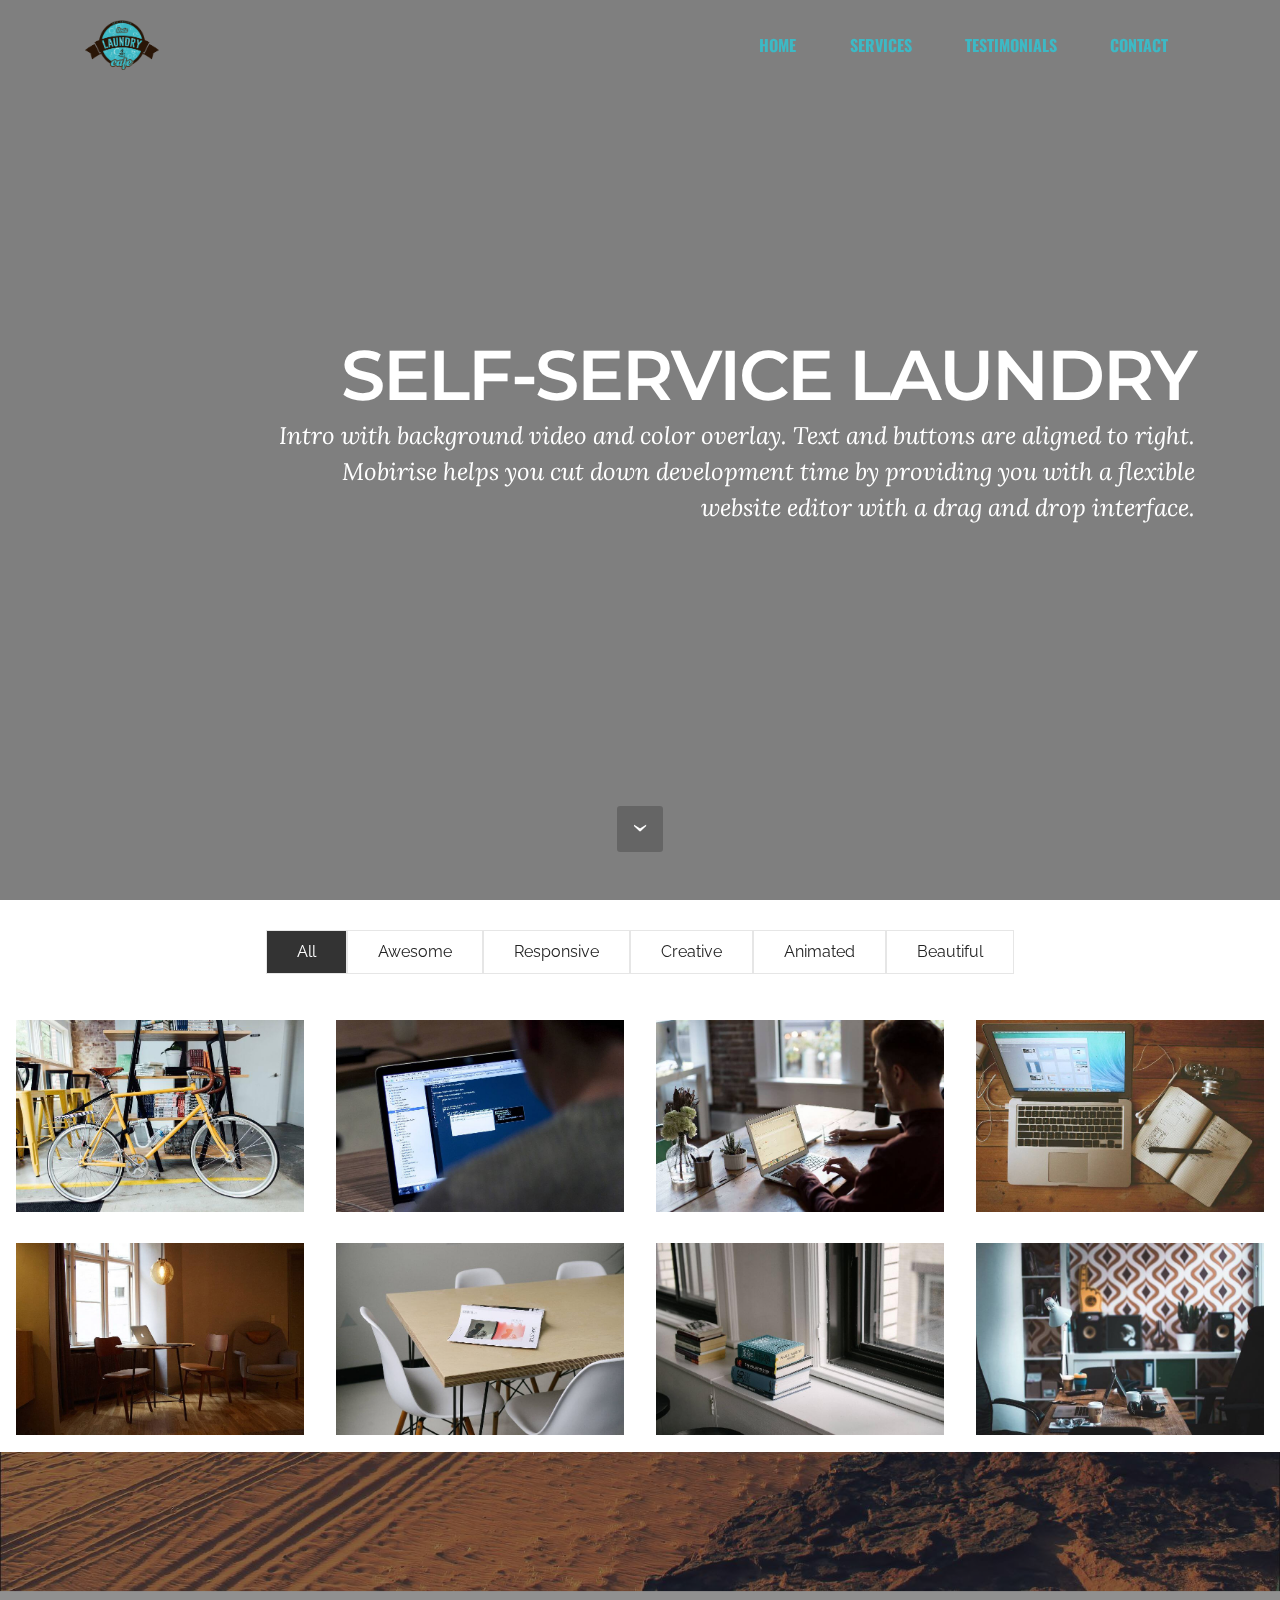
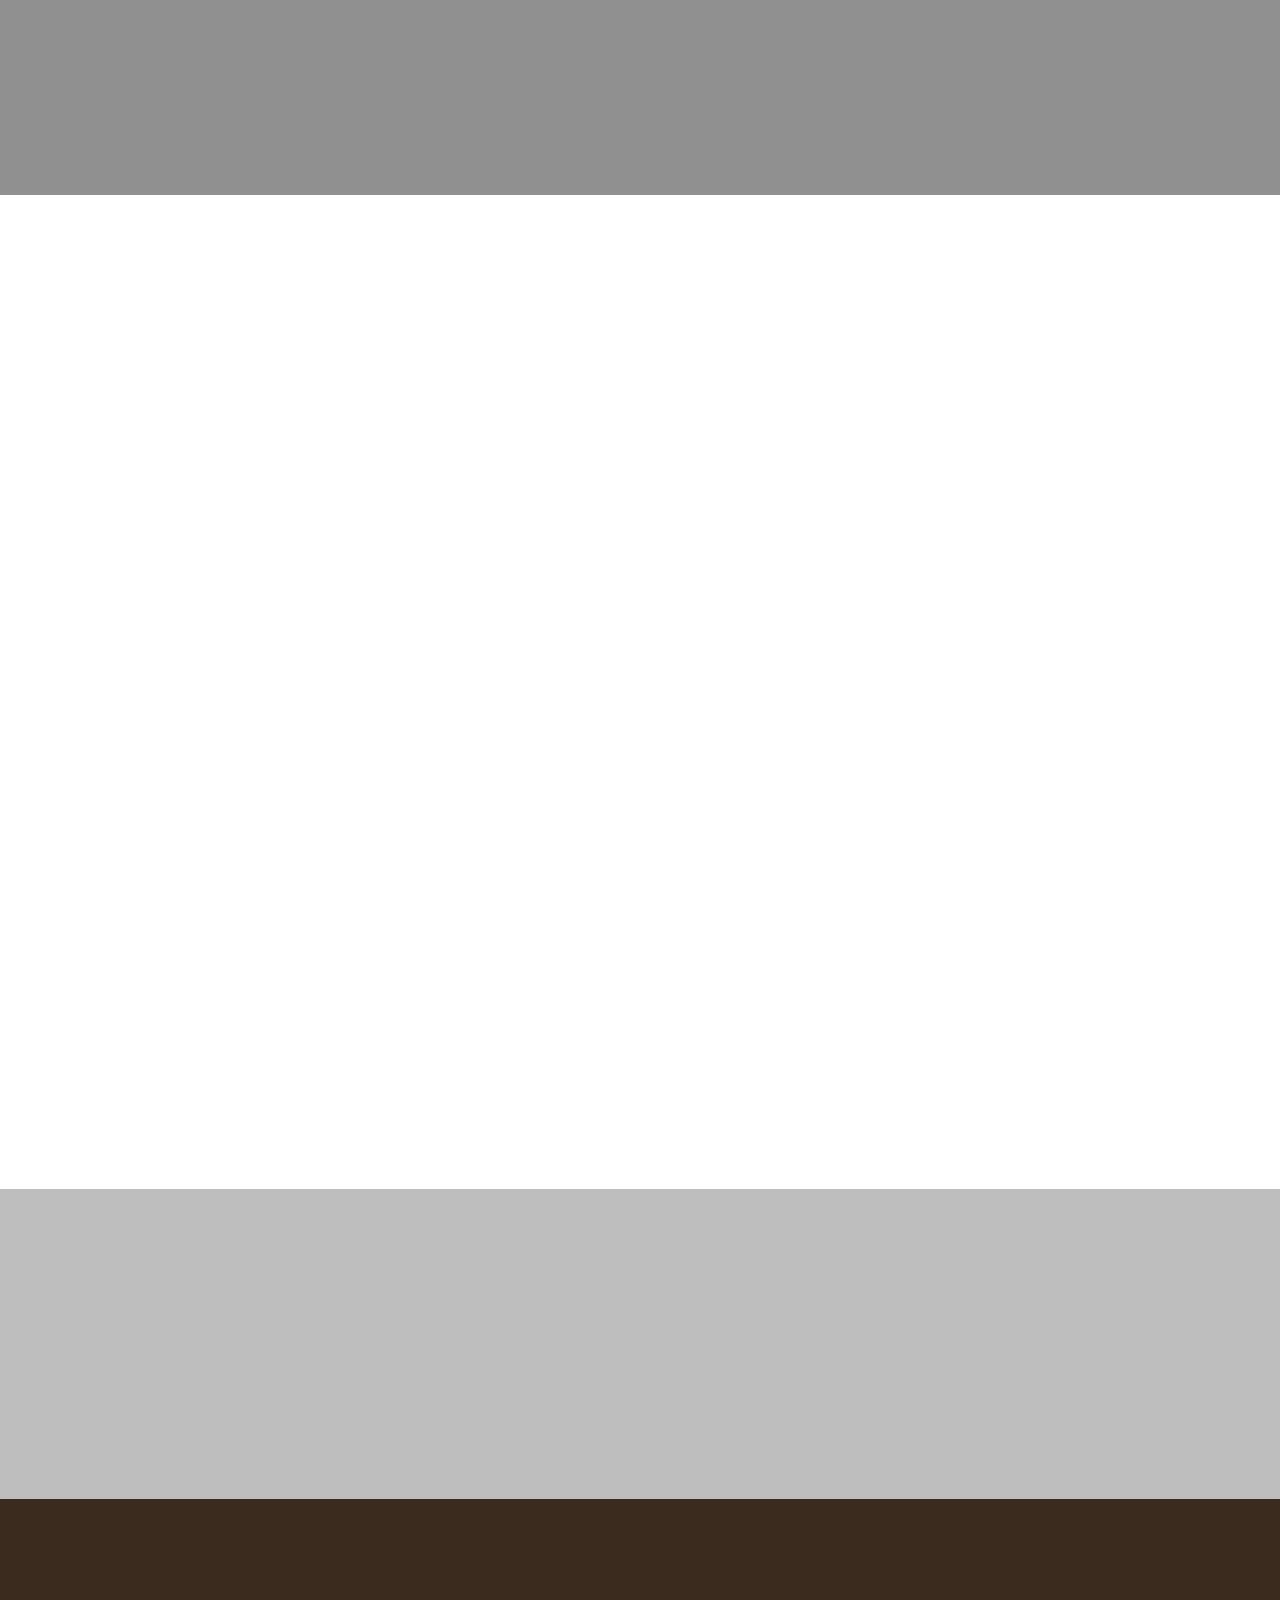
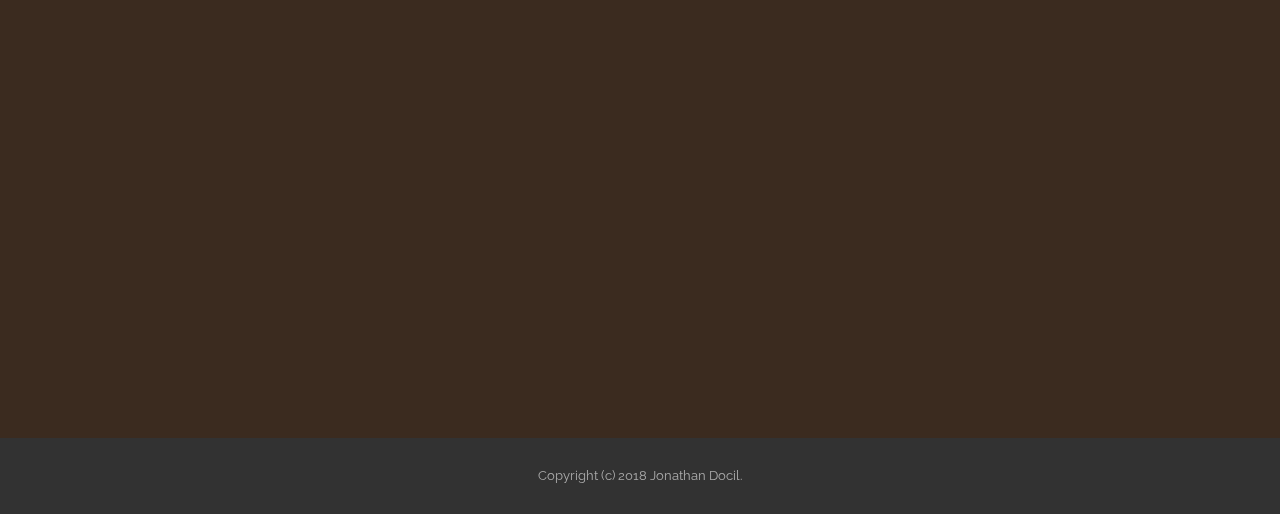
==== index.html @ 0d21aa76 "create github pages" ====
<!DOCTYPE html>
<html >
<head>
  <!-- Site made with Mobirise Website Builder v4.6.6, https://mobirise.com -->
  <meta charset="UTF-8">
  <meta http-equiv="X-UA-Compatible" content="IE=edge">
  <meta name="generator" content="Mobirise v4.6.6, mobirise.com">
  <meta name="viewport" content="width=device-width, initial-scale=1, minimum-scale=1">
  <link rel="shortcut icon" href="assets/images/logo-4-188x128.png" type="image/x-icon">
  <meta name="description" content="">
  <title>Home</title>
  <link rel="stylesheet" href="https://fonts.googleapis.com/css?family=Montserrat:400,700">
  <link rel="stylesheet" href="https://fonts.googleapis.com/css?family=Raleway:100,100i,200,200i,300,300i,400,400i,500,500i,600,600i,700,700i,800,800i,900,900i">
  <link rel="stylesheet" href="https://fonts.googleapis.com/css?family=Lora:400,700,400italic,700italic&subset=latin">
  <link rel="stylesheet" href="assets/et-line-font-plugin/style.css">
  <link rel="stylesheet" href="assets/tether/tether.min.css">
  <link rel="stylesheet" href="assets/bootstrap/css/bootstrap.min.css">
  <link rel="stylesheet" href="assets/dropdown/css/style.css">
  <link rel="stylesheet" href="assets/animate.css/animate.min.css">
  <link rel="stylesheet" href="assets/socicon/css/styles.css">
  <link rel="stylesheet" href="assets/theme/css/style.css">
  <link rel="stylesheet" href="assets/mobirise-gallery/style.css">
  <link rel="stylesheet" href="assets/mobirise/css/mbr-additional.css" type="text/css">
  
  
  
</head>
<body>
  <section id="menu-5" data-rv-view="479">

    <nav class="navbar navbar-dropdown transparent navbar-fixed-top bg-color">
        <div class="container">

            <div class="mbr-table">
                <div class="mbr-table-cell">

                    <div class="navbar-brand">
                        <a href="https://mobirise.com" class="navbar-logo"><img src="assets/images/logo-4-188x128.png" alt="Mobirise"></a>
                        
                    </div>

                </div>
                <div class="mbr-table-cell">

                    <button class="navbar-toggler pull-xs-right hidden-md-up" type="button" data-toggle="collapse" data-target="#exCollapsingNavbar">
                        <div class="hamburger-icon"></div>
                    </button>

                    <ul class="nav-dropdown collapse pull-xs-right nav navbar-nav navbar-toggleable-sm" id="exCollapsingNavbar"><li class="nav-item"><a class="nav-link link" href="#top">HOME</a></li><li class="nav-item"><a class="nav-link link" href="index.html#gallery4-r">SERVICES</a></li><li class="nav-item"><a class="nav-link link" href="index.html#testimonials1-t">TESTIMONIALS</a></li><li class="nav-item"><a class="nav-link link" href="index.html#contacts3-j">CONTACT</a></li></ul>
                    <button hidden="" class="navbar-toggler navbar-close" type="button" data-toggle="collapse" data-target="#exCollapsingNavbar">
                        <div class="close-icon"></div>
                    </button>

                </div>
            </div>

        </div>
    </nav>

</section>

<section class="engine"><a href="https://mobirise.ws/o">free mobile website builder</a></section><section class="mbr-section mbr-section-hero mbr-section-full mbr-section-with-arrow mbr-after-navbar" id="header4-c" data-bg-video="https://www.youtube.com/watch?v=uNCr7NdOJgw" data-rv-view="2">

    <div class="mbr-overlay" style="opacity: 0.5; background-color: rgb(0, 0, 0);"></div>

    <div class="mbr-table-cell">

        <div class="container">
            <div class="row">
                <div class="mbr-section col-md-10 col-md-offset-2 text-xs-right">

                    <h1 class="mbr-section-title display-1">SELF-SERVICE LAUNDRY</h1>
                    <p class="mbr-section-lead lead">Intro with background video and color overlay. Text and buttons are aligned to right. Mobirise helps you cut down development time by providing you with a flexible website editor with a drag and drop interface.</p>
                    
                </div>
            </div>
        </div>
    </div>

    <div class="mbr-arrow mbr-arrow-floating" aria-hidden="true"><a href="#footer1-z"><i class="mbr-arrow-icon"></i></a></div>

</section>

<section class="mbr-gallery mbr-section mbr-section-nopadding mbr-slider-carousel" data-filter="true" id="gallery4-r" data-rv-view="37" style="padding-top: 0rem; padding-bottom: 0rem;">
    <!-- Filter -->
    <div class="mbr-gallery-filter container gallery-filter-active">
        <ul>
            <li class="mbr-gallery-filter-all active">All</li>
        </ul>
    </div>

    <!-- Gallery -->
    <div class="mbr-gallery-row">
        <div class=" mbr-gallery-layout-default">
            <div>
                <div>
                    <div class="mbr-gallery-item mbr-gallery-item__mobirise3 mbr-gallery-item--p1" data-video-url="false" data-tags="Awesome">
                        <div href="#lb-gallery4-r" data-slide-to="0" data-toggle="modal">
                            
                            

                            <img src="assets/images/bike-small.jpg" alt="">
                            
                            <span class="icon-focus"></span>
                            
                        </div>
                    </div><div class="mbr-gallery-item mbr-gallery-item__mobirise3 mbr-gallery-item--p1" data-video-url="false" data-tags="Responsive">
                        <div href="#lb-gallery4-r" data-slide-to="1" data-toggle="modal">
                            
                            

                            <img src="assets/images/code-man-small.jpg" alt="">
                            
                            <span class="icon-focus"></span>
                            
                        </div>
                    </div><div class="mbr-gallery-item mbr-gallery-item__mobirise3 mbr-gallery-item--p1" data-video-url="false" data-tags="Creative">
                        <div href="#lb-gallery4-r" data-slide-to="2" data-toggle="modal">
                            
                            

                            <img src="assets/images/coworkers-small.jpg" alt="">
                            
                            <span class="icon-focus"></span>
                            
                        </div>
                    </div><div class="mbr-gallery-item mbr-gallery-item__mobirise3 mbr-gallery-item--p1" data-video-url="false" data-tags="Animated">
                        <div href="#lb-gallery4-r" data-slide-to="3" data-toggle="modal">
                            
                            

                            <img src="assets/images/desktop-small.jpg" alt="">
                            
                            <span class="icon-focus"></span>
                            
                        </div>
                    </div><div class="mbr-gallery-item mbr-gallery-item__mobirise3 mbr-gallery-item--p1" data-video-url="false" data-tags="Awesome">
                        <div href="#lb-gallery4-r" data-slide-to="4" data-toggle="modal">
                            
                            

                            <img src="assets/images/room-laptop-small.jpg" alt="">
                            
                            <span class="icon-focus"></span>
                            
                        </div>
                    </div><div class="mbr-gallery-item mbr-gallery-item__mobirise3 mbr-gallery-item--p1" data-video-url="false" data-tags="Beautiful">
                        <div href="#lb-gallery4-r" data-slide-to="5" data-toggle="modal">
                            
                            

                            <img src="assets/images/table-small.jpg" alt="">
                            
                            <span class="icon-focus"></span>
                            
                        </div>
                    </div><div class="mbr-gallery-item mbr-gallery-item__mobirise3 mbr-gallery-item--p1" data-video-url="false" data-tags="Responsive">
                        <div href="#lb-gallery4-r" data-slide-to="6" data-toggle="modal">
                            
                            

                            <img src="assets/images/windows-books-small.jpg" alt="">
                            
                            <span class="icon-focus"></span>
                            
                        </div>
                    </div><div class="mbr-gallery-item mbr-gallery-item__mobirise3 mbr-gallery-item--p1" data-video-url="false" data-tags="Animated">
                        <div href="#lb-gallery4-r" data-slide-to="7" data-toggle="modal">
                            
                            

                            <img src="assets/images/working-area-small.jpg" alt="">
                            
                            <span class="icon-focus"></span>
                            
                        </div>
                    </div>
                </div>
            </div>
            <div class="clearfix"></div>
        </div>
    </div>

    <!-- Lightbox -->
    <div data-app-prevent-settings="" class="mbr-slider modal fade carousel slide" tabindex="-1" data-keyboard="true" data-interval="false" id="lb-gallery4-r">
        <div class="modal-dialog">
            <div class="modal-content">
                <div class="modal-body">
                    <ol class="carousel-indicators">
                        <li data-app-prevent-settings="" data-target="#lb-gallery4-r" class=" active" data-slide-to="0"></li><li data-app-prevent-settings="" data-target="#lb-gallery4-r" data-slide-to="1"></li><li data-app-prevent-settings="" data-target="#lb-gallery4-r" data-slide-to="2"></li><li data-app-prevent-settings="" data-target="#lb-gallery4-r" data-slide-to="3"></li><li data-app-prevent-settings="" data-target="#lb-gallery4-r" data-slide-to="4"></li><li data-app-prevent-settings="" data-target="#lb-gallery4-r" data-slide-to="5"></li><li data-app-prevent-settings="" data-target="#lb-gallery4-r" data-slide-to="6"></li><li data-app-prevent-settings="" data-target="#lb-gallery4-r" data-slide-to="7"></li>
                    </ol>
                    <div class="carousel-inner">
                        <div class="carousel-item active">
                            <img src="assets/images/bike.jpg" alt="">
                        </div><div class="carousel-item">
                            <img src="assets/images/code-man.jpg" alt="">
                        </div><div class="carousel-item">
                            <img src="assets/images/coworkers.jpg" alt="">
                        </div><div class="carousel-item">
                            <img src="assets/images/desktop.jpg" alt="">
                        </div><div class="carousel-item">
                            <img src="assets/images/room-laptop.jpg" alt="">
                        </div><div class="carousel-item">
                            <img src="assets/images/table.jpg" alt="">
                        </div><div class="carousel-item">
                            <img src="assets/images/windows-books.jpg" alt="">
                        </div><div class="carousel-item">
                            <img src="assets/images/working-area.jpg" alt="">
                        </div>
                    </div>
                    <a class="left carousel-control" role="button" data-slide="prev" href="#lb-gallery4-r">
                        <span class="icon-prev" aria-hidden="true"></span>
                        <span class="sr-only">Previous</span>
                    </a>
                    <a class="right carousel-control" role="button" data-slide="next" href="#lb-gallery4-r">
                        <span class="icon-next" aria-hidden="true"></span>
                        <span class="sr-only">Next</span>
                    </a>

                    <a class="close" href="#" role="button" data-dismiss="modal">
                        <span aria-hidden="true">×</span>
                        <span class="sr-only">Close</span>
                    </a>
                </div>
            </div>
        </div>
    </div>
</section>

<section class="mbr-section article mbr-parallax-background" id="msg-box8-x" data-rv-view="93" style="background-image: url(assets/images/desert.jpg); padding-top: 120px; padding-bottom: 120px;">

    <div class="mbr-overlay" style="opacity: 0.5; background-color: rgb(34, 34, 34);">
    </div>
    <div class="container">
        <div class="row">
            <div class="col-md-8 col-md-offset-2 text-xs-center">
                <h3 class="mbr-section-title display-2">ARTICLE HEADER</h3>
                <div class="lead"><p>Article header with background image and parallax effect.</p></div>
                
            </div>
        </div>
    </div>

</section>

<section class="mbr-section" id="testimonials1-t" data-rv-view="75" style="background-color: rgb(255, 255, 255); padding-top: 120px; padding-bottom: 120px;">

    

        <div class="mbr-section mbr-section__container mbr-section__container--middle">
            <div class="container">
                <div class="row">
                    <div class="col-xs-12 text-xs-center">
                        <h3 class="mbr-section-title display-2">WHAT OUR FANTASTIC USERS SAY</h3>
                        <small class="mbr-section-subtitle">Shape your future web project with sharp design and refine coded functions.</small>
                    </div>
                </div>
            </div>
        </div>


    <div class="mbr-testimonials mbr-section mbr-section-nopadding">
        <div class="container">
            <div class="row">

                <div class="col-xs-12 col-lg-4">

                    <div class="mbr-testimonial card mbr-testimonial-lg">
                        <div class="card-block"><p>“its really very amazing app that makes me finish html page in 3 minutes ( that's usually takes more than 1 hours at least from me if i did it from scratch). i hope to have very big library and plugins for this APP thanks again for your nice application”</p></div>
                        <div class="mbr-author card-footer">
                            <div class="mbr-author-img"><img src="assets/images/face3.jpg" class="img-circle"></div>
                            <div class="mbr-author-name">Abanoub S.</div>
                            <small class="mbr-author-desc">User</small>
                        </div>
                    </div>
                </div><div class="col-xs-12 col-lg-4">

                    <div class="mbr-testimonial card mbr-testimonial-lg">
                        <div class="card-block"><p>“First of all hands off to you guys for your effort and nice, super tool. Good work mobirise team. We are expecting the new version soon with advance functionality with full bootstrap design. Great effort and super UI experience with easy drag &amp; drop with no time design bootstrap builder in present web design world.”</p></div>
                        <div class="mbr-author card-footer">
                            <div class="mbr-author-img"><img src="assets/images/face1.jpg" class="img-circle"></div>
                            <div class="mbr-author-name">Suffian A.</div>
                            <small class="mbr-author-desc">User</small>
                        </div>
                    </div>
                </div><div class="col-xs-12 col-lg-4">

                    <div class="mbr-testimonial card mbr-testimonial-lg">
                        <div class="card-block"><p>“At first view, looks like a nice innovative tool, i like the great focus and time that was given to the responsive design, i also like the simple and clear drag and drop features. Give me more control over the object's properties and ill be using this tool for more serious projects. Regards.”</p></div>
                        <div class="mbr-author card-footer">
                            <div class="mbr-author-img"><img src="assets/images/face2.jpg" class="img-circle"></div>
                            <div class="mbr-author-name">Jhollman C.</div>
                            <small class="mbr-author-desc">User</small>
                        </div>
                    </div>
                </div>

            </div>

        </div>

    </div>

</section>

<section class="mbr-section mbr-section-md-padding mbr-parallax-background" id="social-buttons2-y" data-rv-view="96" style="background-image: url(assets/images/landscape3.jpg); padding-top: 90px; padding-bottom: 90px;">
    <div class="mbr-overlay" style="opacity: 0.3; background-color: rgb(39, 39, 39);">
    </div>
    <div class="container">
        <div class="row">
            <div class="col-md-8 col-md-offset-2 text-xs-center">
                <h3 class="mbr-section-title display-2">FOLLOW US</h3>
                <div><a class="btn btn-social" title="Twitter" target="_blank" href="https://twitter.com/mobirise"><i class="socicon socicon-twitter"></i></a> <a class="btn btn-social" title="Facebook" target="_blank" href="https://www.facebook.com/pages/Mobirise/1616226671953247"><i class="socicon socicon-facebook"></i></a> <a class="btn btn-social" title="Google+" target="_blank" href="https://plus.google.com/u/0/+Mobirise/posts"><i class="socicon socicon-googleplus"></i></a> <a class="btn btn-social" title="YouTube" target="_blank" href="https://www.youtube.com/channel/UCt_tncVAetpK5JeM8L-8jyw"><i class="socicon socicon-youtube"></i></a> <a class="btn btn-social" title="Instagram" target="_blank" href="https://instagram.com/mobirise/"><i class="socicon socicon-instagram"></i></a> <a class="btn btn-social" title="Pinterest" target="_blank" href="https://www.pinterest.com/mobirise/"><i class="socicon socicon-pinterest"></i></a> <a class="btn btn-social" title="Tumblr" target="_blank" href="http://mobirise.tumblr.com/"><i class="socicon socicon-tumblr"></i></a> <a class="btn btn-social" title="LinkedIn" target="_blank" href="https://www.linkedin.com/in/mobirise"><i class="socicon socicon-linkedin"></i></a> <a class="btn btn-social" title="VKontakte" target="_blank" href="#"><i class="socicon socicon-vkontakte"></i></a> <a class="btn btn-social" title="Odnoklassniki" target="_blank" href="#"><i class="socicon socicon-odnoklassniki"></i></a> </div>
            </div>
        </div>
    </div>
</section>

<section class="mbr-footer mbr-section mbr-section-md-padding" id="contacts3-j" data-rv-view="8" style="background-color: rgb(59, 43, 31); padding-top: 90px; padding-bottom: 90px;">


    <div class="row">
    
            <div class="mbr-company col-xs-12 col-md-6 col-lg-3">

                <div class="mbr-company card">
                    <div><img src="assets/images/logo-3-265x180.png" class="card-img-top"></div>
                    <div class="card-block">
                        <p class="card-text">Footer with solid color background and a contact form, Easily add subscribe and contact forms without any server-side integration.</p>
                    </div>
                    <ul class="list-group list-group-flush">
                        <li class="list-group-item">
                            <span class="list-group-icon"><span class="etl-icon icon-phone mbr-iconfont-company-contacts3"></span></span>
                            <span class="list-group-text">+1 (0) 000 0000 001 or +1 (0) 000 0000 002</span>
                        </li>
                        <li class="list-group-item">
                            <span class="list-group-icon"><span class="etl-icon icon-map-pin mbr-iconfont-company-contacts3"></span></span>
                            <span class="list-group-text">1234 Street Name, City AA 99999</span>
                        </li>
                        <li class="list-group-item active">
                            <span class="list-group-icon"><span class="etl-icon icon-envelope mbr-iconfont-company-contacts3"></span></span>
                            <span class="list-group-text"><a href="mailto:support@mobirise.com">d</a>ociljonathan@gmail.com</span>
                        </li>
                    </ul>
                </div>

            </div>
            <div class="mbr-footer-content col-xs-12 col-md-6 col-lg-3">
                <h4>Categories</h4>
                <ul><li><a class="text-white" href="#">Business</a></li><li><a class="text-white" href="#">Design</a></li><li><a class="text-white" href="#">Real life</a></li><li><a class="text-white" href="#">Science</a></li><li><a class="text-white" href="#">Tech</a></li></ul>
            </div>
            <div class="mbr-footer-content col-xs-12 col-md-6 col-lg-3">
                <p><strong>Contacts</strong><br>Email: dociljonathan@gmail.com<br>Phone: +1 (0) 000 0000 001<br>Fax: +1 (0) 000 0000 002<br><br><br><strong>Address</strong><br>1234 Street Name<br>City, AA 99999</p>
            </div>
            <div class="col-xs-12 col-md-6 col-lg-3" data-form-type="formoid">

                <div data-form-alert="true">
                    <div hidden="" data-form-alert-success="true">Thanks for filling out form!</div>
                </div>

                <form action="https://mobirise.com/" method="post" data-form-title="MESSAGE">

                    <input type="hidden" value="5oUo3ajP0Gh9mWhqo26W5FUDSKiZDlvW2uBTlJxHzdxFJvfwwjVgzx5U3EXI8QZ+QmTGs9qKU1yGKecOCT8Vbjq1P+rVgPFpZt3lwvBUA66EsFjigxGlnEpmAFP/GLPJ" data-form-email="true">

                    

                    <div class="form-group">
                        <label class="form-control-label" for="contacts3-j-email">Email<span class="form-asterisk">*</span></label>
                        <input type="email" class="form-control input-sm input-inverse" name="email" required="" data-form-field="Email" id="contacts3-j-email">
                    </div>

                    

                    <div class="form-group">
                        <label class="form-control-label" for="contacts3-j-message">Message</label>
                        <textarea class="form-control input-sm input-inverse" name="message" data-form-field="Message" rows="5" id="contacts3-j-message"></textarea>
                    </div>

                    <div><button type="submit" class="btn btn-sm btn-primary">Contact us</button></div>

                </form>

            </div>
        </div>
</section>

<footer class="mbr-small-footer mbr-section mbr-section-nopadding" id="footer1-z" data-rv-view="152" style="background-color: rgb(50, 50, 50); padding-top: 1.75rem; padding-bottom: 1.75rem;">
    
    <div class="container text-xs-center">
        <p>Copyright (c) 2018 Jonathan Docil.</p>
    </div>
</footer>


  <script src="assets/web/assets/jquery/jquery.min.js"></script>
  <script src="assets/tether/tether.min.js"></script>
  <script src="assets/bootstrap/js/bootstrap.min.js"></script>
  <script src="assets/smooth-scroll/smooth-scroll.js"></script>
  <script src="assets/dropdown/js/script.min.js"></script>
  <script src="assets/touch-swipe/jquery.touch-swipe.min.js"></script>
  <script src="assets/viewport-checker/jquery.viewportchecker.js"></script>
  <script src="assets/jquery-mb-ytplayer/jquery.mb.ytplayer.min.js"></script>
  <script src="assets/masonry/masonry.pkgd.min.js"></script>
  <script src="assets/imagesloaded/imagesloaded.pkgd.min.js"></script>
  <script src="assets/bootstrap-carousel-swipe/bootstrap-carousel-swipe.js"></script>
  <script src="assets/jarallax/jarallax.js"></script>
  <script src="assets/theme/js/script.js"></script>
  <script src="assets/mobirise-gallery/player.min.js"></script>
  <script src="assets/mobirise-gallery/script.js"></script>
  <script src="assets/formoid/formoid.min.js"></script>
  
  
  <input name="animation" type="hidden">
  </body>
</html>
---- assets/et-line-font-plugin/style.css ----
@font-face {
	font-family: 'et-line';
	src:url('fonts/et-line.eot');
	src:url('fonts/et-line.eot?#iefix') format('embedded-opentype'),
		url('fonts/et-line.woff') format('woff'),
		url('fonts/et-line.ttf') format('truetype'),
		url('fonts/et-line.svg#et-line') format('svg');
	font-weight: normal;
	font-style: normal;
}

/* Use the following CSS code if you want to use data attributes for inserting your icons */
.etl-icon, [data-icon]:before {
	font-family: 'et-line';
	content: attr(data-icon);
	speak: none;
	font-weight: normal;
	font-variant: normal;
	text-transform: none;
	line-height: 1;
	-webkit-font-smoothing: antialiased;
	-moz-osx-font-smoothing: grayscale;
	display:inline-block;
}

/* Use the following CSS code if you want to have a class per icon */
/*
Instead of a list of all class selectors,
you can use the generic selector below, but it's slower:
[class*="icon-"] {
*/
.icon-mobile, .icon-laptop, .icon-desktop, .icon-tablet, .icon-phone, .icon-document, .icon-documents, .icon-search, .icon-clipboard, .icon-newspaper, .icon-notebook, .icon-book-open, .icon-browser, .icon-calendar, .icon-presentation, .icon-picture, .icon-pictures, .icon-video, .icon-camera, .icon-printer, .icon-toolbox, .icon-briefcase, .icon-wallet, .icon-gift, .icon-bargraph, .icon-grid, .icon-expand, .icon-focus, .icon-edit, .icon-adjustments, .icon-ribbon, .icon-hourglass, .icon-lock, .icon-megaphone, .icon-shield, .icon-trophy, .icon-flag, .icon-map, .icon-puzzle, .icon-basket, .icon-envelope, .icon-streetsign, .icon-telescope, .icon-gears, .icon-key, .icon-paperclip, .icon-attachment, .icon-pricetags, .icon-lightbulb, .icon-layers, .icon-pencil, .icon-tools, .icon-tools-2, .icon-scissors, .icon-paintbrush, .icon-magnifying-glass, .icon-circle-compass, .icon-linegraph, .icon-mic, .icon-strategy, .icon-beaker, .icon-caution, .icon-recycle, .icon-anchor, .icon-profile-male, .icon-profile-female, .icon-bike, .icon-wine, .icon-hotairballoon, .icon-globe, .icon-genius, .icon-map-pin, .icon-dial, .icon-chat, .icon-heart, .icon-cloud, .icon-upload, .icon-download, .icon-target, .icon-hazardous, .icon-piechart, .icon-speedometer, .icon-global, .icon-compass, .icon-lifesaver, .icon-clock, .icon-aperture, .icon-quote, .icon-scope, .icon-alarmclock, .icon-refresh, .icon-happy, .icon-sad, .icon-facebook, .icon-twitter, .icon-googleplus, .icon-rss, .icon-tumblr, .icon-linkedin, .icon-dribbble {
	font-family: 'et-line';
	speak: none;
	font-style: normal;
	font-weight: normal;
	font-variant: normal;
	text-transform: none;
	line-height: 1;
	-webkit-font-smoothing: antialiased;
	-moz-osx-font-smoothing: grayscale;
	display:inline-block;
}
.icon-mobile:before {
	content: "\e000";
}
.icon-laptop:before {
	content: "\e001";
}
.icon-desktop:before {
	content: "\e002";
}
.icon-tablet:before {
	content: "\e003";
}
.icon-phone:before {
	content: "\e004";
}
.icon-document:before {
	content: "\e005";
}
.icon-documents:before {
	content: "\e006";
}
.icon-search:before {
	content: "\e007";
}
.icon-clipboard:before {
	content: "\e008";
}
.icon-newspaper:before {
	content: "\e009";
}
.icon-notebook:before {
	content: "\e00a";
}
.icon-book-open:before {
	content: "\e00b";
}
.icon-browser:before {
	content: "\e00c";
}
.icon-calendar:before {
	content: "\e00d";
}
.icon-presentation:before {
	content: "\e00e";
}
.icon-picture:before {
	content: "\e00f";
}
.icon-pictures:before {
	content: "\e010";
}
.icon-video:before {
	content: "\e011";
}
.icon-camera:before {
	content: "\e012";
}
.icon-printer:before {
	content: "\e013";
}
.icon-toolbox:before {
	content: "\e014";
}
.icon-briefcase:before {
	content: "\e015";
}
.icon-wallet:before {
	content: "\e016";
}
.icon-gift:before {
	content: "\e017";
}
.icon-bargraph:before {
	content: "\e018";
}
.icon-grid:before {
	content: "\e019";
}
.icon-expand:before {
	content: "\e01a";
}
.icon-focus:before {
	content: "\e01b";
}
.icon-edit:before {
	content: "\e01c";
}
.icon-adjustments:before {
	content: "\e01d";
}
.icon-ribbon:before {
	content: "\e01e";
}
.icon-hourglass:before {
	content: "\e01f";
}
.icon-lock:before {
	content: "\e020";
}
.icon-megaphone:before {
	content: "\e021";
}
.icon-shield:before {
	content: "\e022";
}
.icon-trophy:before {
	content: "\e023";
}
.icon-flag:before {
	content: "\e024";
}
.icon-map:before {
	content: "\e025";
}
.icon-puzzle:before {
	content: "\e026";
}
.icon-basket:before {
	content: "\e027";
}
.icon-envelope:before {
	content: "\e028";
}
.icon-streetsign:before {
	content: "\e029";
}
.icon-telescope:before {
	content: "\e02a";
}
.icon-gears:before {
	content: "\e02b";
}
.icon-key:before {
	content: "\e02c";
}
.icon-paperclip:before {
	content: "\e02d";
}
.icon-attachment:before {
	content: "\e02e";
}
.icon-pricetags:before {
	content: "\e02f";
}
.icon-lightbulb:before {
	content: "\e030";
}
.icon-layers:before {
	content: "\e031";
}
.icon-pencil:before {
	content: "\e032";
}
.icon-tools:before {
	content: "\e033";
}
.icon-tools-2:before {
	content: "\e034";
}
.icon-scissors:before {
	content: "\e035";
}
.icon-paintbrush:before {
	content: "\e036";
}
.icon-magnifying-glass:before {
	content: "\e037";
}
.icon-circle-compass:before {
	content: "\e038";
}
.icon-linegraph:before {
	content: "\e039";
}
.icon-mic:before {
	content: "\e03a";
}
.icon-strategy:before {
	content: "\e03b";
}
.icon-beaker:before {
	content: "\e03c";
}
.icon-caution:before {
	content: "\e03d";
}
.icon-recycle:before {
	content: "\e03e";
}
.icon-anchor:before {
	content: "\e03f";
}
.icon-profile-male:before {
	content: "\e040";
}
.icon-profile-female:before {
	content: "\e041";
}
.icon-bike:before {
	content: "\e042";
}
.icon-wine:before {
	content: "\e043";
}
.icon-hotairballoon:before {
	content: "\e044";
}
.icon-globe:before {
	content: "\e045";
}
.icon-genius:before {
	content: "\e046";
}
.icon-map-pin:before {
	content: "\e047";
}
.icon-dial:before {
	content: "\e048";
}
.icon-chat:before {
	content: "\e049";
}
.icon-heart:before {
	content: "\e04a";
}
.icon-cloud:before {
	content: "\e04b";
}
.icon-upload:before {
	content: "\e04c";
}
.icon-download:before {
	content: "\e04d";
}
.icon-target:before {
	content: "\e04e";
}
.icon-hazardous:before {
	content: "\e04f";
}
.icon-piechart:before {
	content: "\e050";
}
.icon-speedometer:before {
	content: "\e051";
}
.icon-global:before {
	content: "\e052";
}
.icon-compass:before {
	content: "\e053";
}
.icon-lifesaver:before {
	content: "\e054";
}
.icon-clock:before {
	content: "\e055";
}
.icon-aperture:before {
	content: "\e056";
}
.icon-quote:before {
	content: "\e057";
}
.icon-scope:before {
	content: "\e058";
}
.icon-alarmclock:before {
	content: "\e059";
}
.icon-refresh:before {
	content: "\e05a";
}
.icon-happy:before {
	content: "\e05b";
}
.icon-sad:before {
	content: "\e05c";
}
.icon-facebook:before {
	content: "\e05d";
}
.icon-twitter:before {
	content: "\e05e";
}
.icon-googleplus:before {
	content: "\e05f";
}
.icon-rss:before {
	content: "\e060";
}
.icon-tumblr:before {
	content: "\e061";
}
.icon-linkedin:before {
	content: "\e062";
}
.icon-dribbble:before {
	content: "\e063";
}
---- assets/dropdown/css/style.css ----
.navbar-dropdown {
  left: 0;
  padding: 0;
  position: absolute;
  right: 0;
  top: 0;
  transition: all 0.45s ease;
  z-index: 1030; }
  .navbar-dropdown .navbar-brand {
    float: none;
    font-size: 0;
    padding: 1.25rem 0;
    position: relative;
    transition: padding 0.25s ease;
    white-space: nowrap; }
    .navbar-dropdown .navbar-brand::before {
      content: "";
      display: inline-block;
      height: 100%;
      vertical-align: middle; }
  .navbar-dropdown .navbar-logo,
  .navbar-dropdown .navbar-caption {
    display: inline-block;
    vertical-align: middle; }
  .navbar-dropdown .navbar-logo {
    margin-right: 0.8rem;
    transition: margin 0.3s ease-in-out; }
    .navbar-dropdown .navbar-logo img {
      height: 3.125rem;
      transition: all 0.3s ease-in-out; }
  .navbar-dropdown .mbr-table-cell {
    height: 5.625rem; }
  .navbar-dropdown .navbar-caption {
    font-family: "Montserrat";
    font-size: 1rem;
    font-weight: 700;
    white-space: normal; }
    .navbar-dropdown .navbar-caption, .navbar-dropdown .navbar-caption:hover {
      color: inherit;
      text-decoration: none; }
  .navbar-dropdown.navbar-fixed-top {
    position: fixed; }
  .navbar-dropdown.bg-color.transparent {
    background: none !important; }
  .navbar-dropdown.navbar-short .navbar-brand {
    padding: 0.625rem 0; }
  .navbar-dropdown.navbar-short .navbar-logo {
    margin-right: 0.5rem; }
    .navbar-dropdown.navbar-short .navbar-logo img {
      height: 2.375rem; }
  .navbar-dropdown.navbar-short .mbr-table-cell {
    height: 3.625rem; }
  .navbar-dropdown .navbar-close {
    left: 0.6875rem;
    position: fixed;
    top: 0.75rem;
    z-index: 1000; }
  .navbar-dropdown.opened {
    background: none !important; }
    .navbar-dropdown.opened .navbar-brand,
    .navbar-dropdown.opened .navbar-toggler {
      display: none; }
  .navbar-dropdown .hamburger-icon {
    content: "";
    width: 16px;
    -webkit-box-shadow: 0 -6px 0 1px,0 0 0 1px,0 6px 0 1px;
    -moz-box-shadow: 0 -6px 0 1px,0 0 0 1px,0 6px 0 1px;
    box-shadow: 0 -6px 0 1px,0 0 0 1px,0 6px 0 1px; }
  .navbar-dropdown .close-icon {
    position: relative;
    width: 21px;
    height: 21px;
    overflow: hidden; }
    .navbar-dropdown .close-icon::before, .navbar-dropdown .close-icon::after {
      content: '';
      position: absolute;
      height: 2px;
      width: 100%;
      top: 50%;
      left: 0;
      margin-top: -1px; }
    .navbar-dropdown .close-icon::before {
      transform: rotate(45deg);
      -ms-transform: rotate(45deg);
      -webkit-transform: rotate(45deg); }
    .navbar-dropdown .close-icon::after {
      transform: rotate(-45deg);
      -ms-transform: rotate(-45deg);
      -webkit-transform: rotate(-45deg); }

.dropdown-menu .dropdown-toggle[data-toggle="dropdown-submenu"]::after {
  border-bottom: 0.35em solid transparent;
  border-left: 0.35em solid;
  border-right: 0;
  border-top: 0.35em solid transparent;
  margin-left: 0.3rem; }

.dropdown-menu .dropdown-item:focus {
  outline: 0; }

.nav-dropdown {
  display: table !important;
  font-family: "Montserrat";
  font-size: 0.75rem;
  font-weight: 700;
  height: auto !important; }
  .nav-dropdown .nav-item {
    display: table-cell;
    float: none;
    vertical-align: middle; }
  .nav-dropdown .nav-btn {
    padding-left: 1rem; }
  .nav-dropdown .link {
    margin: 1.667em;
    padding: 0;
    transition: color .2s ease-in-out; }
    .nav-dropdown .link.dropdown-toggle {
      margin-right: 2.583em; }
      .nav-dropdown .link.dropdown-toggle::after {
        margin-left: .25rem;
        border-top: 0.35em solid;
        border-right: 0.35em solid transparent;
        border-left: 0.35em solid transparent;
        border-bottom: 0; }
      .nav-dropdown .link.dropdown-toggle::after {
        display: block;
        margin-top: -0.1667em;
        position: absolute;
        right: 1.3333em;
        top: 50%; }
      .nav-dropdown .link.dropdown-toggle[aria-expanded="true"] {
        margin: 0;
        padding: 1.667em 2.583em 1.667em 1.667em; }
  .nav-dropdown .link::after,
  .nav-dropdown .dropdown-item::after {
    color: inherit; }
  .nav-dropdown .btn {
    font-size: 0.75rem;
    font-weight: 700;
    letter-spacing: 0;
    margin-bottom: 0;
    padding-left: 1.25rem;
    padding-right: 1.25rem; }
  .nav-dropdown .dropdown-menu {
    border-radius: 0;
    border: 0;
    left: 0;
    margin: 0;
    padding-bottom: 1.25rem;
    padding-top: 1.25rem; }
  .nav-dropdown .dropdown-submenu {
    left: 100%;
    margin-left: 0.125rem;
    margin-top: -1.25rem;
    top: 0; }
  .nav-dropdown .dropdown-item {
    font-size: 0.8125rem;
    font-weight: 500;
    line-height: 2;
    padding: 0.3846em 4.615em 0.3846em 1.5385em;
    position: relative;
    transition: color .2s ease-in-out, background-color .2s ease-in-out; }
    .nav-dropdown .dropdown-item::after {
      margin-top: -0.3077em;
      position: absolute;
      right: 1.1538em;
      top: 50%; }
    .nav-dropdown .dropdown-item:focus, .nav-dropdown .dropdown-item:hover {
      background: none; }

@media (max-width: 767px) {
  .nav-dropdown.navbar-toggleable-sm {
    bottom: 0;
    display: none;
    left: 0;
    overflow-x: hidden;
    position: fixed;
    top: 0;
    transform: translateX(-100%);
    -ms-transform: translateX(-100%);
    -webkit-transform: translateX(-100%);
    width: 18.75rem;
    z-index: 999; } }
.nav-dropdown.navbar-toggleable-xl {
  bottom: 0;
  display: none;
  left: 0;
  overflow-x: hidden;
  position: fixed;
  top: 0;
  transform: translateX(-100%);
  -ms-transform: translateX(-100%);
  -webkit-transform: translateX(-100%);
  width: 18.75rem;
  z-index: 999; }

.nav-dropdown-sm {
  display: block !important;
  overflow-x: hidden;
  overflow: auto;
  padding-top: 3.875rem; }
  .nav-dropdown-sm::after {
    content: "";
    display: block;
    height: 3rem;
    width: 100%; }
  .nav-dropdown-sm.collapse.in ~ .navbar-close {
    display: block !important; }
  .nav-dropdown-sm.collapsing, .nav-dropdown-sm.collapse.in {
    transform: translateX(0);
    -ms-transform: translateX(0);
    -webkit-transform: translateX(0);
    transition: all 0.25s ease-out;
    -webkit-transition: all 0.25s ease-out; }
  .nav-dropdown-sm.collapsing[aria-expanded="false"] {
    transform: translateX(-100%);
    -ms-transform: translateX(-100%);
    -webkit-transform: translateX(-100%); }
  .nav-dropdown-sm .nav-item {
    display: block;
    margin-left: 0 !important;
    padding-left: 0; }
  .nav-dropdown-sm .link,
  .nav-dropdown-sm .dropdown-item {
    border-top: 1px dotted rgba(255, 255, 255, 0.1);
    font-size: 0.8125rem;
    line-height: 1.6;
    margin: 0 !important;
    padding: 0.875rem 2.4rem 0.875rem 1.5625rem !important;
    position: relative;
    white-space: normal; }
    .nav-dropdown-sm .link:focus, .nav-dropdown-sm .link:hover,
    .nav-dropdown-sm .dropdown-item:focus,
    .nav-dropdown-sm .dropdown-item:hover {
      background: rgba(0, 0, 0, 0.2) !important; }
  .nav-dropdown-sm .nav-btn {
    position: relative;
    padding: 1.5625rem 1.5625rem 0 1.5625rem; }
    .nav-dropdown-sm .nav-btn::before {
      border-top: 1px dotted rgba(255, 255, 255, 0.1);
      content: "";
      left: 0;
      position: absolute;
      top: 0;
      width: 100%; }
    .nav-dropdown-sm .nav-btn + .nav-btn {
      padding-top: 0.625rem; }
      .nav-dropdown-sm .nav-btn + .nav-btn::before {
        display: none; }
  .nav-dropdown-sm .btn {
    padding: 0.625rem 0; }
  .nav-dropdown-sm .dropdown-toggle::after {
    position: absolute;
    right: 1.25rem;
    top: 50%;
    margin-top: -0.154em; }
  .nav-dropdown-sm .dropdown-toggle[data-toggle="dropdown-submenu"]::after {
    margin-left: .25rem;
    border-top: 0.35em solid;
    border-right: 0.35em solid transparent;
    border-left: 0.35em solid transparent;
    border-bottom: 0; }
  .nav-dropdown-sm .dropdown-toggle[data-toggle="dropdown-submenu"][aria-expanded="true"]::after {
    border-top: 0;
    border-right: 0.35em solid transparent;
    border-left: 0.35em solid transparent;
    border-bottom: 0.35em solid; }
  .nav-dropdown-sm .dropdown-menu {
    margin: 0;
    padding: 0;
    position: relative;
    top: 0;
    left: 0;
    width: 100%;
    border: 0;
    float: none;
    border-radius: 0;
    background: none; }

.is-builder .nav-dropdown.collapsing {
  transition: none !important; }

/*# sourceMappingURL=style.css.map */
---- assets/socicon/css/styles.css ----
@charset "UTF-8";

@font-face {
  font-family: "socicon";
  src:url("../fonts/socicon.eot");
  src:url("../fonts/socicon.eot?#iefix") format("embedded-opentype"),
    url("../fonts/socicon.woff") format("woff"),
    url("../fonts/socicon.ttf") format("truetype"),
    url("../fonts/socicon.svg#socicon") format("svg");
  font-weight: normal;
  font-style: normal;

}

[data-icon]:before {
  font-family: "socicon" !important;
  content: attr(data-icon);
  font-style: normal !important;
  font-weight: normal !important;
  font-variant: normal !important;
  text-transform: none !important;
  speak: none;
  line-height: 1;
  -webkit-font-smoothing: antialiased;
  -moz-osx-font-smoothing: grayscale;
}

[class^="socicon-"]:before,
[class*=" socicon-"]:before {
  font-family: "socicon" !important;
  font-style: normal !important;
  font-weight: normal !important;
  font-variant: normal !important;
  text-transform: none !important;
  speak: none;
  line-height: 1;
  -webkit-font-smoothing: antialiased;
  -moz-osx-font-smoothing: grayscale;
}

.socicon-modelmayhem:before {
  content: "\e000";
}
.socicon-mixcloud:before {
  content: "\e001";
}
.socicon-drupal:before {
  content: "\e002";
}
.socicon-swarm:before {
  content: "\e003";
}
.socicon-istock:before {
  content: "\e004";
}
.socicon-yammer:before {
  content: "\e005";
}
.socicon-ello:before {
  content: "\e006";
}
.socicon-stackoverflow:before {
  content: "\e007";
}
.socicon-persona:before {
  content: "\e008";
}
.socicon-triplej:before {
  content: "\e009";
}
.socicon-houzz:before {
  content: "\e00a";
}
.socicon-rss:before {
  content: "\e00b";
}
.socicon-paypal:before {
  content: "\e00c";
}
.socicon-odnoklassniki:before {
  content: "\e00d";
}
.socicon-airbnb:before {
  content: "\e00e";
}
.socicon-periscope:before {
  content: "\e00f";
}
.socicon-outlook:before {
  content: "\e010";
}
.socicon-coderwall:before {
  content: "\e011";
}
.socicon-tripadvisor:before {
  content: "\e012";
}
.socicon-appnet:before {
  content: "\e013";
}
.socicon-goodreads:before {
  content: "\e014";
}
.socicon-tripit:before {
  content: "\e015";
}
.socicon-lanyrd:before {
  content: "\e016";
}
.socicon-slideshare:before {
  content: "\e017";
}
.socicon-buffer:before {
  content: "\e018";
}
.socicon-disqus:before {
  content: "\e019";
}
.socicon-vkontakte:before {
  content: "\e01a";
}
.socicon-whatsapp:before {
  content: "\e01b";
}
.socicon-patreon:before {
  content: "\e01c";
}
.socicon-storehouse:before {
  content: "\e01d";
}
.socicon-pocket:before {
  content: "\e01e";
}
.socicon-mail:before {
  content: "\e01f";
}
.socicon-blogger:before {
  content: "\e020";
}
.socicon-technorati:before {
  content: "\e021";
}
.socicon-reddit:before {
  content: "\e022";
}
.socicon-dribbble:before {
  content: "\e023";
}
.socicon-stumbleupon:before {
  content: "\e024";
}
.socicon-digg:before {
  content: "\e025";
}
.socicon-envato:before {
  content: "\e026";
}
.socicon-behance:before {
  content: "\e027";
}
.socicon-delicious:before {
  content: "\e028";
}
.socicon-deviantart:before {
  content: "\e029";
}
.socicon-forrst:before {
  content: "\e02a";
}
.socicon-play:before {
  content: "\e02b";
}
.socicon-zerply:before {
  content: "\e02c";
}
.socicon-wikipedia:before {
  content: "\e02d";
}
.socicon-apple:before {
  content: "\e02e";
}
.socicon-flattr:before {
  content: "\e02f";
}
.socicon-github:before {
  content: "\e030";
}
.socicon-renren:before {
  content: "\e031";
}
.socicon-friendfeed:before {
  content: "\e032";
}
.socicon-newsvine:before {
  content: "\e033";
}
.socicon-identica:before {
  content: "\e034";
}
.socicon-bebo:before {
  content: "\e035";
}
.socicon-zynga:before {
  content: "\e036";
}
.socicon-steam:before {
  content: "\e037";
}
.socicon-xbox:before {
  content: "\e038";
}
.socicon-windows:before {
  content: "\e039";
}
.socicon-qq:before {
  content: "\e03a";
}
.socicon-douban:before {
  content: "\e03b";
}
.socicon-meetup:before {
  content: "\e03c";
}
.socicon-playstation:before {
  content: "\e03d";
}
.socicon-android:before {
  content: "\e03e";
}
.socicon-snapchat:before {
  content: "\e03f";
}
.socicon-twitter:before {
  content: "\e040";
}
.socicon-facebook:before {
  content: "\e041";
}
.socicon-googleplus:before {
  content: "\e042";
}
.socicon-pinterest:before {
  content: "\e043";
}
.socicon-foursquare:before {
  content: "\e044";
}
.socicon-yahoo:before {
  content: "\e045";
}
.socicon-skype:before {
  content: "\e046";
}
.socicon-yelp:before {
  content: "\e047";
}
.socicon-feedburner:before {
  content: "\e048";
}
.socicon-linkedin:before {
  content: "\e049";
}
.socicon-viadeo:before {
  content: "\e04a";
}
.socicon-xing:before {
  content: "\e04b";
}
.socicon-myspace:before {
  content: "\e04c";
}
.socicon-soundcloud:before {
  content: "\e04d";
}
.socicon-spotify:before {
  content: "\e04e";
}
.socicon-grooveshark:before {
  content: "\e04f";
}
.socicon-lastfm:before {
  content: "\e050";
}
.socicon-youtube:before {
  content: "\e051";
}
.socicon-vimeo:before {
  content: "\e052";
}
.socicon-dailymotion:before {
  content: "\e053";
}
.socicon-vine:before {
  content: "\e054";
}
.socicon-flickr:before {
  content: "\e055";
}
.socicon-500px:before {
  content: "\e056";
}
.socicon-wordpress:before {
  content: "\e058";
}
.socicon-tumblr:before {
  content: "\e059";
}
.socicon-twitch:before {
  content: "\e05a";
}
.socicon-8tracks:before {
  content: "\e05b";
}
.socicon-amazon:before {
  content: "\e05c";
}
.socicon-icq:before {
  content: "\e05d";
}
.socicon-smugmug:before {
  content: "\e05e";
}
.socicon-ravelry:before {
  content: "\e05f";
}
.socicon-weibo:before {
  content: "\e060";
}
.socicon-baidu:before {
  content: "\e061";
}
.socicon-angellist:before {
  content: "\e062";
}
.socicon-ebay:before {
  content: "\e063";
}
.socicon-imdb:before {
  content: "\e064";
}
.socicon-stayfriends:before {
  content: "\e065";
}
.socicon-residentadvisor:before {
  content: "\e066";
}
.socicon-google:before {
  content: "\e067";
}
.socicon-yandex:before {
  content: "\e068";
}
.socicon-sharethis:before {
  content: "\e069";
}
.socicon-bandcamp:before {
  content: "\e06a";
}
.socicon-itunes:before {
  content: "\e06b";
}
.socicon-deezer:before {
  content: "\e06c";
}
.socicon-telegram:before {
  content: "\e06e";
}
.socicon-openid:before {
  content: "\e06f";
}
.socicon-amplement:before {
  content: "\e070";
}
.socicon-viber:before {
  content: "\e071";
}
.socicon-zomato:before {
  content: "\e072";
}
.socicon-draugiem:before {
  content: "\e074";
}
.socicon-endomodo:before {
  content: "\e075";
}
.socicon-filmweb:before {
  content: "\e076";
}
.socicon-stackexchange:before {
  content: "\e077";
}
.socicon-wykop:before {
  content: "\e078";
}
.socicon-teamspeak:before {
  content: "\e079";
}
.socicon-teamviewer:before {
  content: "\e07a";
}
.socicon-ventrilo:before {
  content: "\e07b";
}
.socicon-younow:before {
  content: "\e07c";
}
.socicon-raidcall:before {
  content: "\e07d";
}
.socicon-mumble:before {
  content: "\e07e";
}
.socicon-medium:before {
  content: "\e06d";
}
.socicon-bebee:before {
  content: "\e07f";
}
.socicon-hitbox:before {
  content: "\e080";
}
.socicon-reverbnation:before {
  content: "\e081";
}
.socicon-formulr:before {
  content: "\e082";
}
.socicon-instagram:before {
  content: "\e057";
}
.socicon-battlenet:before {
  content: "\e083";
}
.socicon-chrome:before {
  content: "\e084";
}
.socicon-discord:before {
  content: "\e086";
}
.socicon-issuu:before {
  content: "\e087";
}
.socicon-macos:before {
  content: "\e088";
}
.socicon-firefox:before {
  content: "\e089";
}
.socicon-opera:before {
  content: "\e08d";
}
.socicon-keybase:before {
  content: "\e090";
}
.socicon-alliance:before {
  content: "\e091";
}
.socicon-livejournal:before {
  content: "\e092";
}
.socicon-googlephotos:before {
  content: "\e093";
}
.socicon-horde:before {
  content: "\e094";
}
.socicon-etsy:before {
  content: "\e095";
}
.socicon-zapier:before {
  content: "\e096";
}
.socicon-google-scholar:before {
  content: "\e097";
}
.socicon-researchgate:before {
  content: "\e098";
}
.socicon-wechat:before {
  content: "\e099";
}
.socicon-strava:before {
  content: "\e09a";
}
.socicon-line:before {
  content: "\e09b";
}
.socicon-lyft:before {
  content: "\e09c";
}
.socicon-uber:before {
  content: "\e09d";
}
.socicon-songkick:before {
  content: "\e09e";
}
.socicon-viewbug:before {
  content: "\e09f";
}
.socicon-googlegroups:before {
  content: "\e0a0";
}
.socicon-quora:before {
  content: "\e073";
}
.socicon-diablo:before {
  content: "\e085";
}
.socicon-blizzard:before {
  content: "\e0a1";
}
.socicon-hearthstone:before {
  content: "\e08b";
}
.socicon-heroes:before {
  content: "\e08a";
}
.socicon-overwatch:before {
  content: "\e08c";
}
.socicon-warcraft:before {
  content: "\e08e";
}
.socicon-starcraft:before {
  content: "\e08f";
}
.socicon-beam:before {
  content: "\e0a2";
}
.socicon-curse:before {
  content: "\e0a3";
}
.socicon-player:before {
  content: "\e0a4";
}
.socicon-streamjar:before {
  content: "\e0a5";
}
.socicon-nintendo:before {
  content: "\e0a6";
}
.socicon-hellocoton:before {
  content: "\e0a7";
}
---- assets/mobirise-gallery/style.css ----
.mbr-gallery .icon {
  z-index: 100 !important;
}

.mbr-gallery .mbr-gallery-item>div:hover .icon-video,
.mbr-gallery .mbr-gallery-item>div:hover .icon-focus {
  opacity: 1;
}

.mbr-gallery .icon-video {
  color: white;
  opacity: 0;
  position: absolute;
  top: calc(50% - 24px);
  left: calc(50% - 27px);
  font-size: 3rem;
  transition: .2s opacity ease-in-out;
  z-index: 5;
}

.mbr-gallery .icon-video::before {
  color: white;
  content: "\e011";
  position: absolute;
}

.mbr-gallery .icon-focus {
  color: white;
  opacity: 0;
  position: absolute;
  top: calc(50% - 24px);
  left: calc(50% - 32px);
  font-size: 3rem !important;
  transition: .2s opacity ease-in-out;
  z-index: 5;
  font-family: 'et-line' !important;
}

.mbr-gallery .icon-focus::before {
  content: '\e01b';
  color: white;
  position: absolute;
}

.mbr-gallery .mbr-gallery-item {
  cursor: pointer;
}

.mbr-gallery .item-overlay {
  position: absolute;
  width: 60px;
  font-size: 60px;
  z-index: 10;
  height: 60px;
  top: calc(50% - 30px);
  left: calc(50% - 30px);
  cursor: pointer;
  z-index: 5;
}

.mbr-gallery .mbr-gallery-item> div::before {
  content: "";
  position: absolute;
  left: 0;
  top: 0;
  width: 100%;
  height: 100%;
  background: -webkit-linear-gradient(left, #554346, #45505b) !important;
  background: -moz-linear-gradient(left, #554346, #45505b) !important;
  background: -o-linear-gradient(left, #554346, #45505b) !important;
  background: -ms-linear-gradient(left, #554346, #45505b) !important;
  background: linear-gradient(left, #554346, #45505b) !important;
  opacity: 0;
  -webkit-transition: .2s opacity ease-in-out;
  transition: .2s opacity ease-in-out;
}

.mbr-gallery .mbr-gallery-item:hover> div::before {
  opacity: 0.5;
}

.mbr-gallery-row {
  padding-left: 0px;
  padding-right: 0px;
}

.mbr-gallery-item__hided {
  position: absolute !important;
  width: 0px !important;
  height: 0px;
  left: 0 !important;
  padding: 0 !important;
}

.mbr-gallery-item__hided img {
  display: none;
}

.mbr-gallery-item__hided span {
  display: none;
}

.mbr-gallery-filter {
  padding-top: 30px;
  padding-bottom: 30px;
  text-align: center;
}
.mbr-gallery-filter.gallery-filter__bg li{
 color: white;
}
.mbr-gallery-filter.gallery-filter__bg .active{
  color:black;
  background-color: white;
}

.mbr-gallery-filter ul {
  padding-left: 0px;
  display: inline-block;
  list-style: none;
  margin-bottom: 0px;
}

.mbr-gallery-filter li {
  font-size: 16px;
  font-family: 'Raleway';
  cursor: pointer;
  color: #242424;
  display: inline-block;
  padding: 9px 30px 9px 30px;
  border: 1px solid #e6e6e6;
  transition: all 0.3s ease-out;
}

.mbr-gallery-filter li:hover {
  background-color: #333333;
  color: #c39f76;
}

.mbr-gallery-filter li.active {
  color: white;
  background-color: #333333;
}

.mbr-gallery-filter li.active:hover {
  color: white;
  background-color: #333333;
}

.mbr-gallery-item> div {
  position: relative;
}

.mbr-gallery-item--p1 {
  padding: 1rem;
}

.mbr-gallery-item--p2 {
  padding: 2rem;
}

.mbr-gallery-item--p3 {
  padding: 3rem;
}

.mbr-gallery-item--p4 {
  padding: 4rem;
}

.mbr-gallery-item--p5 {
  padding: 5rem;
}

.mbr-gallery-item--p6 {
  padding: 6rem;
}
.mbr-gallery .mbr-gallery-item--p6, .mbr-gallery .mbr-gallery-item--p5,.mbr-gallery .mbr-gallery-item--p4{
    width:50%;
}
@media(max-width:992px){
     .mbr-gallery-item--p1 {
    padding: 1rem;
  }
  .mbr-gallery-item--p2 {
    padding: 2rem;
  }
  .mbr-gallery-item--p3 {
    padding: 3rem;
  }
  .mbr-gallery-item--p4 {
    padding: 3rem;
  }
  .mbr-gallery-item--p5 {
    padding: 3rem;
  }
  .mbr-gallery-item--p6 {
    padding: 3rem;
  }
}
.video-container .mbr-background-video iframe {
  width:100%;
  height:100%;
}
@media(max-width:992px) and (min-width:400px) {

  .mbr-gallery .mbr-gallery-item--p6, .mbr-gallery .mbr-gallery-item--p5, .mbr-gallery .mbr-gallery-item--p4, .mbr-gallery .mbr-gallery-item--p3, .mbr-gallery .mbr-gallery-item--p2 {
    width: 50%;
  }
}
@media(max-width:400px){
    .mbr-gallery .mbr-gallery-item--p6, .mbr-gallery .mbr-gallery-item--p5, .mbr-gallery .mbr-gallery-item--p4, .mbr-gallery-item--p3{
    width:100%;
}
}
---- assets/mobirise/css/mbr-additional.css ----
@import url(https://fonts.googleapis.com/css?family=Oswald:400,300,700);
@import url(https://fonts.googleapis.com/css?family=Montserrat:400,700);
@import url(https://fonts.googleapis.com/css?family=Lora:400,700);
@import url(https://fonts.googleapis.com/css?family=Raleway:400,300,700);




body,
input,
textarea,
.mbr-company .list-group-text {
  font-family: 'Raleway', sans-serif;
}
.mbr-footer-content li,
.mbr-footer .mbr-contacts li {
  font-family: 'Raleway', sans-serif;
}
.btn,
.alert,
h1,
h2,
h3,
h4,
h5,
h6,
.h1,
.h2,
.h3,
.h4,
.h5,
.h6,
.display-1,
.display-2,
.display-3,
.display-4,
.mbr-figure .mbr-figure-caption,
.mbr-gallery-title,
.mbr-map [data-state-details],
.mbr-price {
  font-family: 'Montserrat', sans-serif;
}
.mbr-footer-content h1,
.mbr-footer .mbr-contacts h1,
.mbr-footer-content h2,
.mbr-footer .mbr-contacts h2,
.mbr-footer-content h3,
.mbr-footer .mbr-contacts h3,
.mbr-footer-content h4,
.mbr-footer .mbr-contacts h4,
.mbr-footer-content p strong,
.mbr-footer .mbr-contacts p strong,
.mbr-footer-content strong,
.mbr-footer .mbr-contacts strong {
  font-family: 'Montserrat', sans-serif;
}
.btn {
  border-radius: 1.6em;
}
.mbr-subscribe .btn {
  border-radius: 1.6em !important;
}
.btn-sm,
.lead a,
.lead blockquote,
.mbr-section-subtitle,
.mbr-section-hero .mbr-section-lead,
.mbr-cards .card-subtitle,
.mbr-testimonial .card-block {
  font-family: 'Lora', serif;
}
.mbr-author-name {
  font-family: 'Montserrat', sans-serif;
}
.mbr-author-desc {
  font-family: 'Lora', serif;
}
.mbr-plan-title {
  font-family: 'Montserrat', sans-serif;
}
.mbr-plan-subtitle,
.mbr-plan-price-desc {
  font-family: 'Lora', serif;
}
.bg-primary {
  background-color: #3db9c5 !important;
}
.bg-success {
  background-color: #90a878 !important;
}
.bg-info {
  background-color: #7e9b9f !important;
}
.bg-warning {
  background-color: #f3c649 !important;
}
.bg-danger {
  background-color: #f28281 !important;
}
.btn-primary {
  background-color: #3db9c5;
  border-color: #3db9c5;
  color: #ffffff;
}
.btn-primary:hover,
.btn-primary:focus,
.btn-primary.focus,
.btn-primary:active,
.btn-primary.active {
  color: #ffffff;
  background-color: #2a838c;
  border-color: #2a838c;
}
.btn-primary.disabled,
.btn-primary:disabled {
  color: #ffffff !important;
  background-color: #2a838c !important;
  border-color: #2a838c !important;
}
.btn-secondary {
  background-color: #ffffff;
  border-color: #ffffff;
  color: #ffffff;
}
.btn-secondary:hover,
.btn-secondary:focus,
.btn-secondary.focus,
.btn-secondary:active,
.btn-secondary.active {
  color: #ffffff;
  background-color: #d4d4d4;
  border-color: #d4d4d4;
}
.btn-secondary.disabled,
.btn-secondary:disabled {
  color: #ffffff !important;
  background-color: #d4d4d4 !important;
  border-color: #d4d4d4 !important;
}
.btn-info {
  background-color: #7e9b9f;
  border-color: #7e9b9f;
  color: #ffffff;
}
.btn-info:hover,
.btn-info:focus,
.btn-info.focus,
.btn-info:active,
.btn-info.active {
  color: #ffffff;
  background-color: #597478;
  border-color: #597478;
}
.btn-info.disabled,
.btn-info:disabled {
  color: #ffffff !important;
  background-color: #597478 !important;
  border-color: #597478 !important;
}
.btn-success {
  background-color: #90a878;
  border-color: #90a878;
  color: #ffffff;
}
.btn-success:hover,
.btn-success:focus,
.btn-success.focus,
.btn-success:active,
.btn-success.active {
  color: #ffffff;
  background-color: #6a8153;
  border-color: #6a8153;
}
.btn-success.disabled,
.btn-success:disabled {
  color: #ffffff !important;
  background-color: #6a8153 !important;
  border-color: #6a8153 !important;
}
.btn-warning {
  background-color: #f3c649;
  border-color: #f3c649;
  color: #ffffff;
}
.btn-warning:hover,
.btn-warning:focus,
.btn-warning.focus,
.btn-warning:active,
.btn-warning.active {
  color: #ffffff;
  background-color: #e1a90f;
  border-color: #e1a90f;
}
.btn-warning.disabled,
.btn-warning:disabled {
  color: #ffffff !important;
  background-color: #e1a90f !important;
  border-color: #e1a90f !important;
}
.btn-danger {
  background-color: #f28281;
  border-color: #f28281;
  color: #ffffff;
}
.btn-danger:hover,
.btn-danger:focus,
.btn-danger.focus,
.btn-danger:active,
.btn-danger.active {
  color: #ffffff;
  background-color: #eb3d3c;
  border-color: #eb3d3c;
}
.btn-danger.disabled,
.btn-danger:disabled {
  color: #ffffff !important;
  background-color: #eb3d3c !important;
  border-color: #eb3d3c !important;
}
.btn-primary-outline {
  background: none;
  border-color: #247178;
  color: #247178;
}
.btn-primary-outline:hover,
.btn-primary-outline:focus,
.btn-primary-outline.focus,
.btn-primary-outline:active,
.btn-primary-outline.active {
  color: #ffffff;
  background-color: #3db9c5;
  border-color: #3db9c5;
}
.btn-primary-outline.disabled,
.btn-primary-outline:disabled {
  color: #ffffff !important;
  background-color: #3db9c5 !important;
  border-color: #3db9c5 !important;
}
.btn-secondary-outline {
  background: none;
  border-color: #ffffff;
  color: #ffffff;
}
.btn-secondary-outline:hover,
.btn-secondary-outline:focus,
.btn-secondary-outline.focus,
.btn-secondary-outline:active,
.btn-secondary-outline.active {
  color: #ffffff;
  background-color: #ffffff;
  border-color: #ffffff;
}
.btn-secondary-outline.disabled,
.btn-secondary-outline:disabled {
  color: #ffffff !important;
  background-color: #ffffff !important;
  border-color: #ffffff !important;
}
.btn-info-outline {
  background: none;
  border-color: #4e6669;
  color: #4e6669;
}
.btn-info-outline:hover,
.btn-info-outline:focus,
.btn-info-outline.focus,
.btn-info-outline:active,
.btn-info-outline.active {
  color: #ffffff;
  background-color: #7e9b9f;
  border-color: #7e9b9f;
}
.btn-info-outline.disabled,
.btn-info-outline:disabled {
  color: #ffffff !important;
  background-color: #7e9b9f !important;
  border-color: #7e9b9f !important;
}
.btn-success-outline {
  background: none;
  border-color: #5d7149;
  color: #5d7149;
}
.btn-success-outline:hover,
.btn-success-outline:focus,
.btn-success-outline.focus,
.btn-success-outline:active,
.btn-success-outline.active {
  color: #ffffff;
  background-color: #90a878;
  border-color: #90a878;
}
.btn-success-outline.disabled,
.btn-success-outline:disabled {
  color: #ffffff !important;
  background-color: #90a878 !important;
  border-color: #90a878 !important;
}
.btn-warning-outline {
  background: none;
  border-color: #c9970d;
  color: #c9970d;
}
.btn-warning-outline:hover,
.btn-warning-outline:focus,
.btn-warning-outline.focus,
.btn-warning-outline:active,
.btn-warning-outline.active {
  color: #ffffff;
  background-color: #f3c649;
  border-color: #f3c649;
}
.btn-warning-outline.disabled,
.btn-warning-outline:disabled {
  color: #ffffff !important;
  background-color: #f3c649 !important;
  border-color: #f3c649 !important;
}
.btn-danger-outline {
  background: none;
  border-color: #e82625;
  color: #e82625;
}
.btn-danger-outline:hover,
.btn-danger-outline:focus,
.btn-danger-outline.focus,
.btn-danger-outline:active,
.btn-danger-outline.active {
  color: #ffffff;
  background-color: #f28281;
  border-color: #f28281;
}
.btn-danger-outline.disabled,
.btn-danger-outline:disabled {
  color: #ffffff !important;
  background-color: #f28281 !important;
  border-color: #f28281 !important;
}
.text-primary {
  color: #3db9c5 !important;
}
.text-success {
  color: #90a878 !important;
}
.text-info {
  color: #7e9b9f !important;
}
.text-warning {
  color: #f3c649 !important;
}
.text-danger {
  color: #f28281 !important;
}
.alert-success {
  background-color: #90a878;
}
.alert-info {
  background-color: #7e9b9f;
}
.alert-warning {
  background-color: #f3c649;
}
.alert-danger {
  background-color: #f28281;
}
.btn-social {
  border-color: #3db9c5;
}
.btn-social:hover {
  background: #3db9c5;
}
.mbr-company .list-group-item.active .list-group-text {
  color: #3db9c5;
}
.mbr-footer p a,
.mbr-footer ul a {
  color: #3db9c5;
}
.mbr-footer-content li::before,
.mbr-footer .mbr-contacts li::before {
  background: #3db9c5;
}
.mbr-footer-content li a:hover,
.mbr-footer .mbr-contacts li a:hover {
  color: #3db9c5;
}
.lead a,
.lead a:hover {
  color: #3db9c5;
}
.lead blockquote {
  border-color: #3db9c5;
}
.mbr-plan-header.bg-primary .mbr-plan-subtitle,
.mbr-plan-header.bg-primary .mbr-plan-price-desc {
  color: #9fdce2;
}
.mbr-plan-header.bg-success .mbr-plan-subtitle,
.mbr-plan-header.bg-success .mbr-plan-price-desc {
  color: #d0dac6;
}
.mbr-plan-header.bg-info .mbr-plan-subtitle,
.mbr-plan-header.bg-info .mbr-plan-price-desc {
  color: #c7d4d5;
}
.mbr-plan-header.bg-warning .mbr-plan-subtitle,
.mbr-plan-header.bg-warning .mbr-plan-price-desc {
  color: #ffffff;
}
.mbr-plan-header.bg-danger .mbr-plan-subtitle,
.mbr-plan-header.bg-danger .mbr-plan-price-desc {
  color: #ffffff;
}
.mbr-small-footer a,
.mbr-gallery-filter li:hover {
  color: #3db9c5;
}
.scrollToTop_wraper {
  display: none;
}
#menu-5 .hide-buttons .nav-btn {
  display: none !important;
}
#menu-5 .navbar-caption {
  color: #ffffff;
}
#menu-5 .navbar-toggler {
  color: #3db9c5;
}
#menu-5 .close-icon::before,
#menu-5 .close-icon::after {
  background-color: #3db9c5;
}
#menu-5 .link,
#menu-5 .dropdown-item {
  color: #3db9c5;
  font-family: 'Oswald', sans-serif;
}
#menu-5 .link {
  font-size: 1rem;
}
#menu-5 .dropdown-item,
#menu-5 .nav-dropdown-sm .link {
  font-size: 1.083rem;
}
#menu-5 .link:hover,
#menu-5 .dropdown-item:hover,
#menu-5 .link:focus,
#menu-5 .dropdown-item:focus {
  color: #3db9c5;
}
#menu-5 .link[aria-expanded="true"],
#menu-5 .dropdown-menu {
  background: #0e0e0e;
}
#menu-5 .nav-dropdown-sm .link:focus,
#menu-5 .nav-dropdown-sm .link:hover,
#menu-5 .nav-dropdown-sm .dropdown-item:focus,
#menu-5 .nav-dropdown-sm .dropdown-item:hover {
  background: #1f1f1f!important;
}
#menu-5 .navbar,
#menu-5 .nav-dropdown-sm,
#menu-5 .nav-dropdown-sm .link[aria-expanded="true"],
#menu-5 .nav-dropdown-sm .dropdown-menu {
  background: #272727;
}
#menu-5 .bg-color.transparent .link {
  color: #3db9c5;
  transition: none;
}
#menu-5 .bg-color.transparent.opened .link {
  transition: color 0.2s ease-in-out;
}
#menu-5 .bg-color.transparent.opened .link:hover,
#menu-5 .bg-color.transparent.opened .link:focus {
  color: #3db9c5;
}
#menu-5 .link[aria-expanded="true"],
#menu-5 .dropdown-item[aria-expanded="true"] {
  color: #3db9c5 !important;
}
#msg-box8-x .mbr-section-title,
#msg-box8-x p {
  color: #fff;
}
#social-buttons2-y .mbr-section-title,
#social-buttons2-y .btn-social {
  color: #232323;
}
#contacts3-j SPAN {
  text-align: left;
}

#menu-5 .hide-buttons .nav-btn {
  display: none !important;
}
#menu-5 .navbar-caption {
  color: #ffffff;
}
#menu-5 .navbar-toggler {
  color: #3db9c5;
}
#menu-5 .close-icon::before,
#menu-5 .close-icon::after {
  background-color: #3db9c5;
}
#menu-5 .link,
#menu-5 .dropdown-item {
  color: #3db9c5;
  font-family: 'Oswald', sans-serif;
}
#menu-5 .link {
  font-size: 1rem;
}
#menu-5 .dropdown-item,
#menu-5 .nav-dropdown-sm .link {
  font-size: 1.083rem;
}
#menu-5 .link:hover,
#menu-5 .dropdown-item:hover,
#menu-5 .link:focus,
#menu-5 .dropdown-item:focus {
  color: #3db9c5;
}
#menu-5 .link[aria-expanded="true"],
#menu-5 .dropdown-menu {
  background: #0e0e0e;
}
#menu-5 .nav-dropdown-sm .link:focus,
#menu-5 .nav-dropdown-sm .link:hover,
#menu-5 .nav-dropdown-sm .dropdown-item:focus,
#menu-5 .nav-dropdown-sm .dropdown-item:hover {
  background: #1f1f1f!important;
}
#menu-5 .navbar,
#menu-5 .nav-dropdown-sm,
#menu-5 .nav-dropdown-sm .link[aria-expanded="true"],
#menu-5 .nav-dropdown-sm .dropdown-menu {
  background: #272727;
}
#menu-5 .bg-color.transparent .link {
  color: #3db9c5;
  transition: none;
}
#menu-5 .bg-color.transparent.opened .link {
  transition: color 0.2s ease-in-out;
}
#menu-5 .bg-color.transparent.opened .link:hover,
#menu-5 .bg-color.transparent.opened .link:focus {
  color: #3db9c5;
}
#menu-5 .link[aria-expanded="true"],
#menu-5 .dropdown-item[aria-expanded="true"] {
  color: #3db9c5 !important;
}
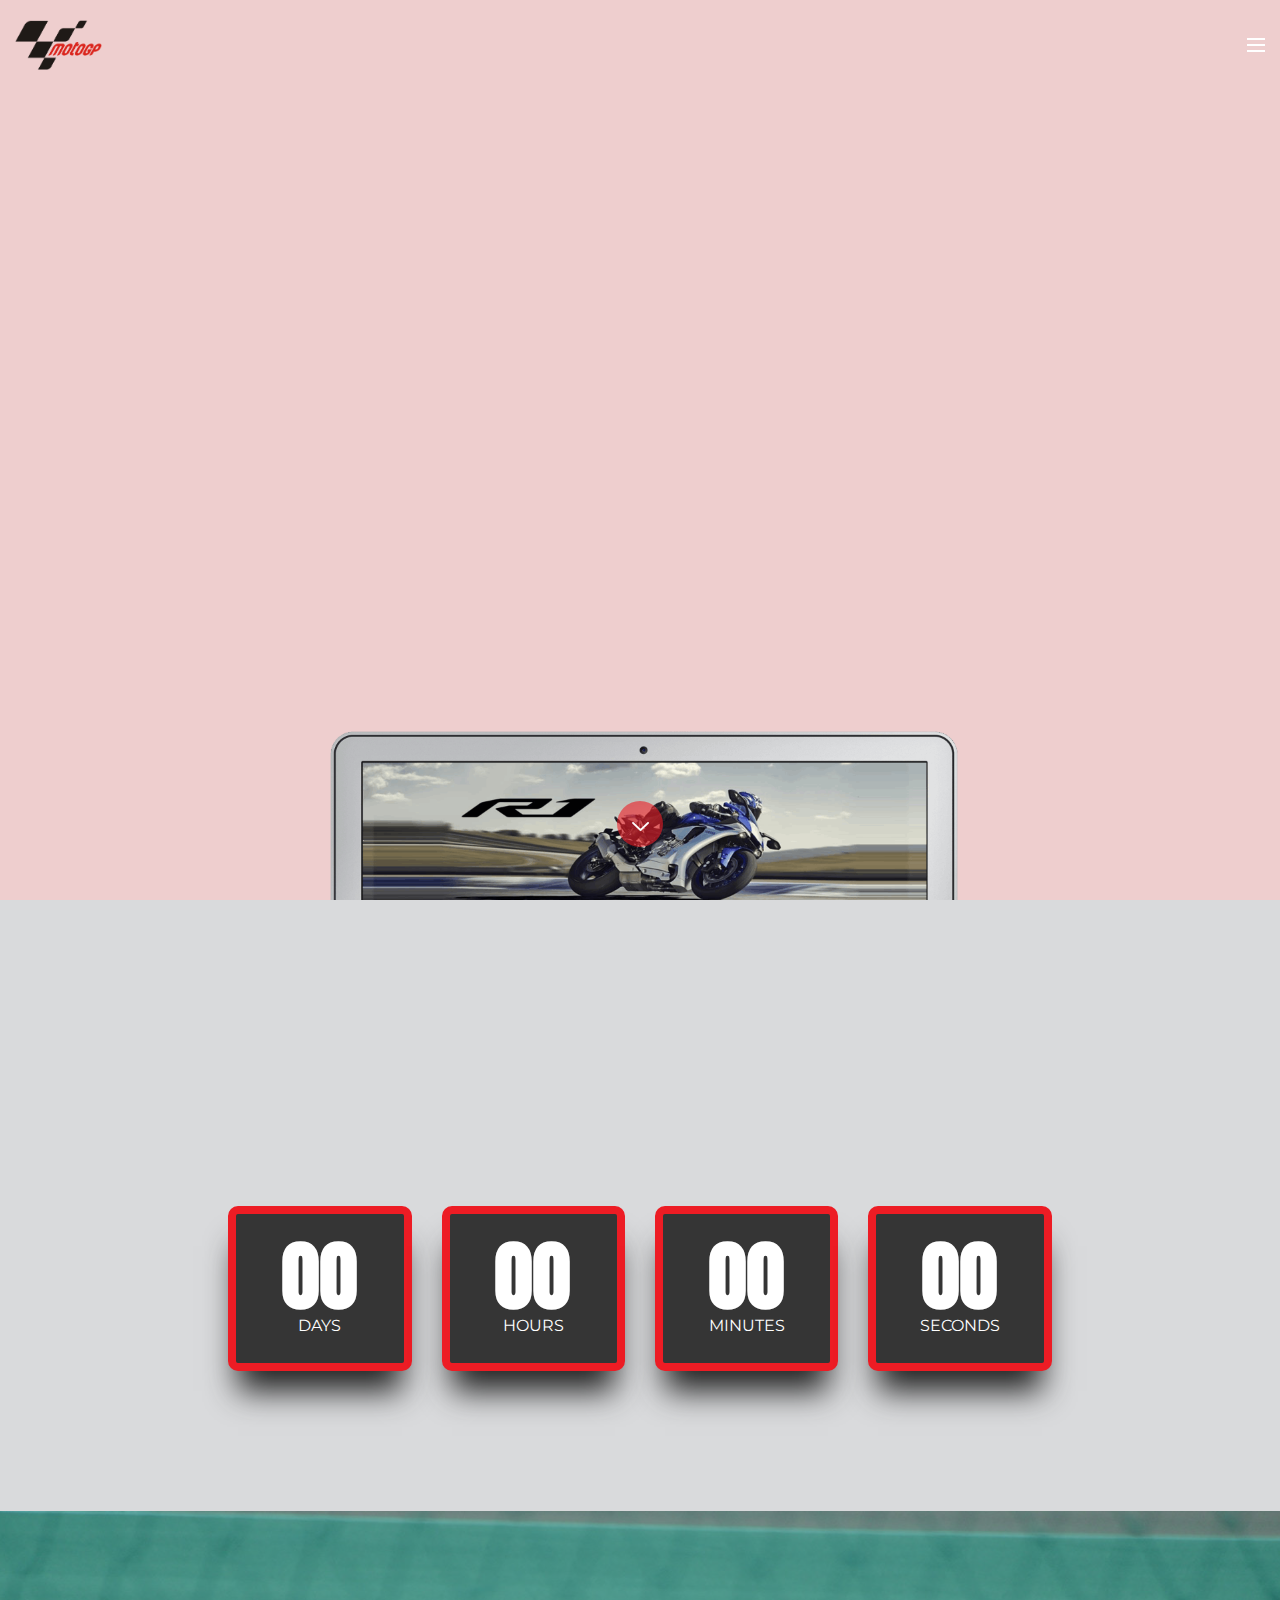
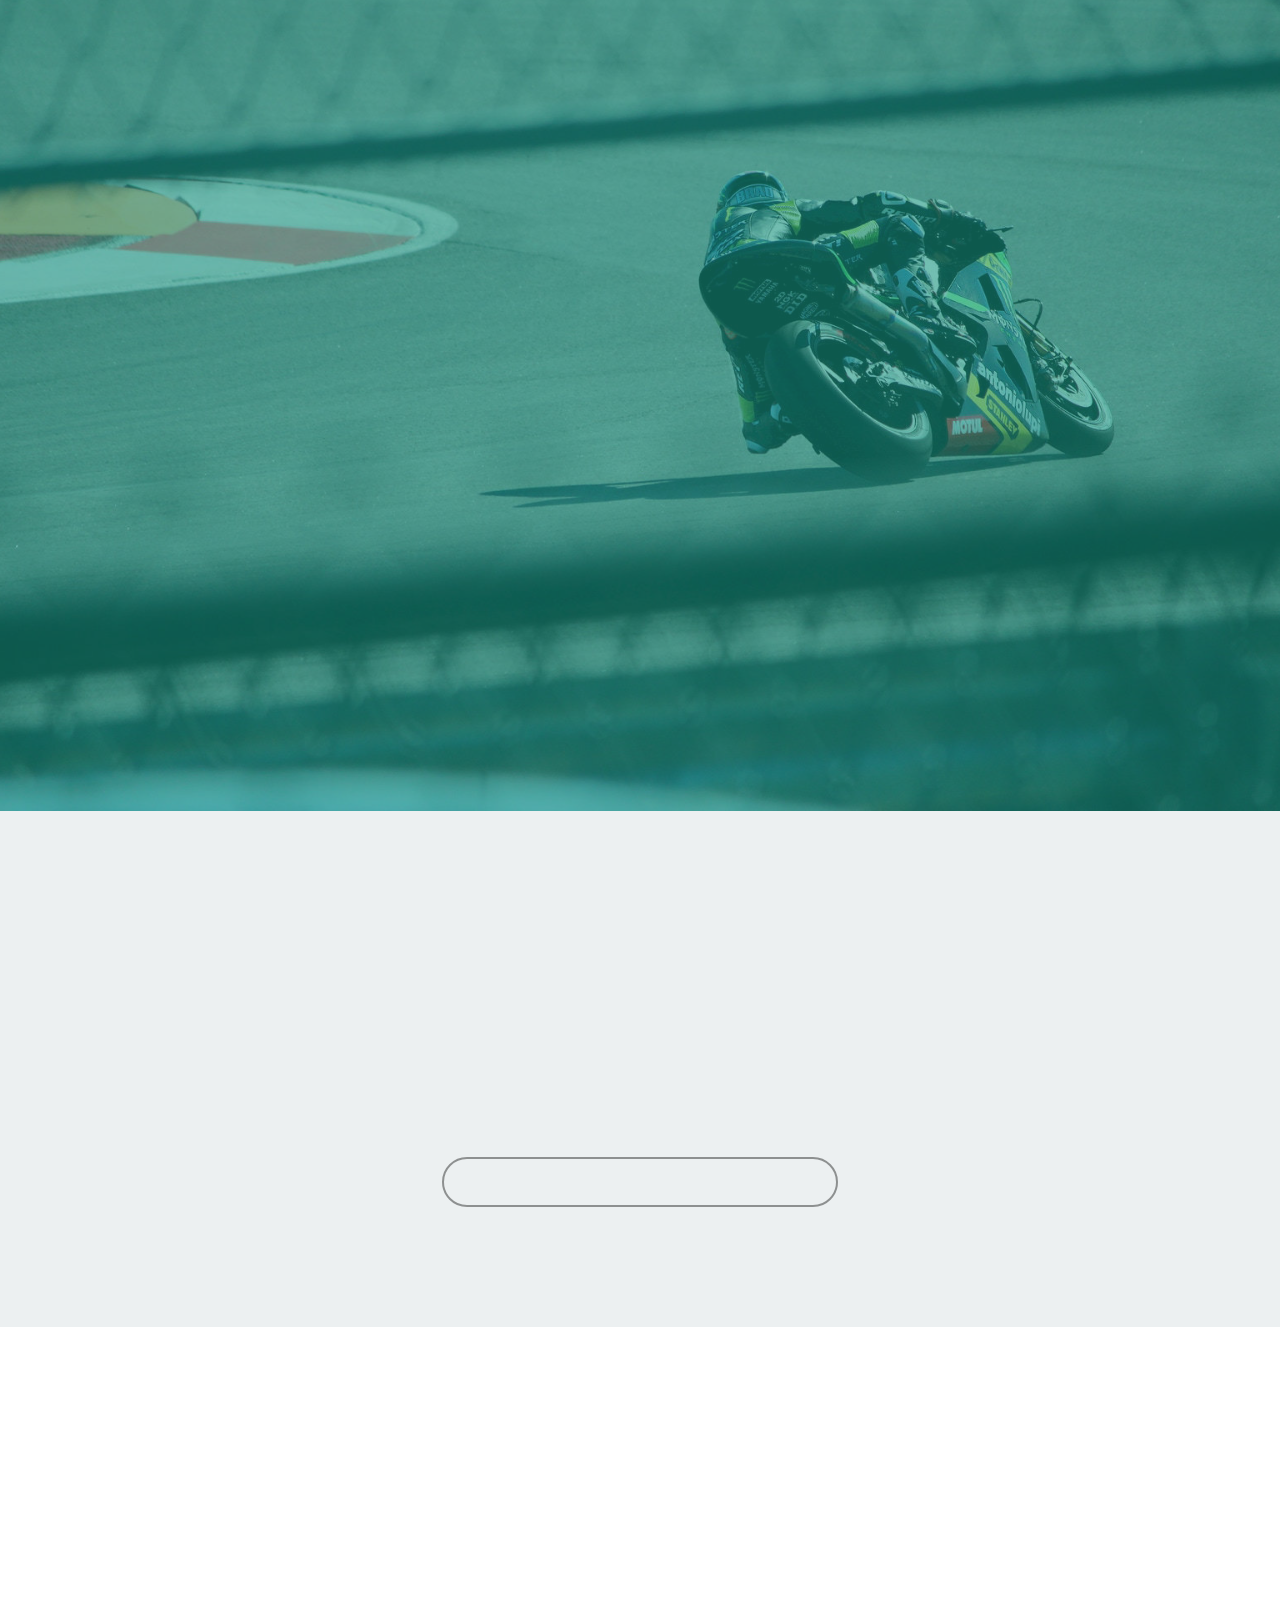
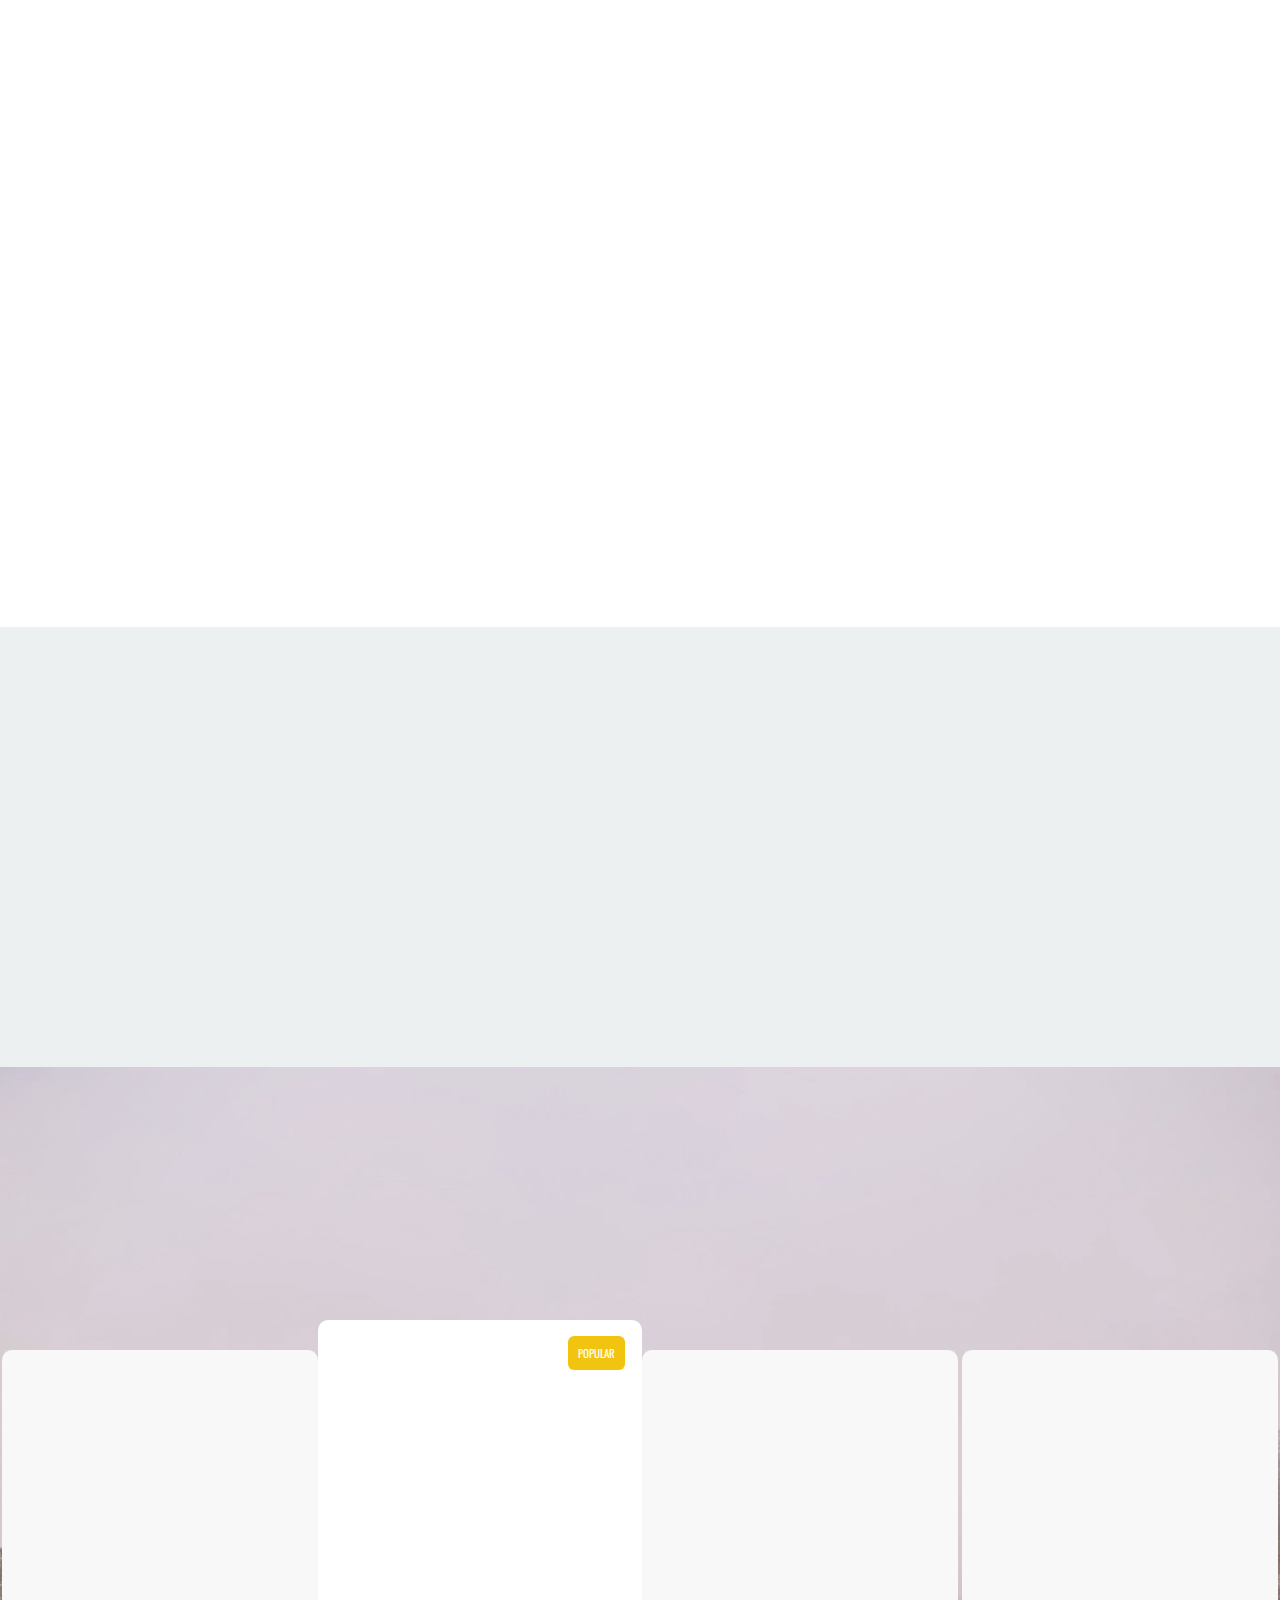
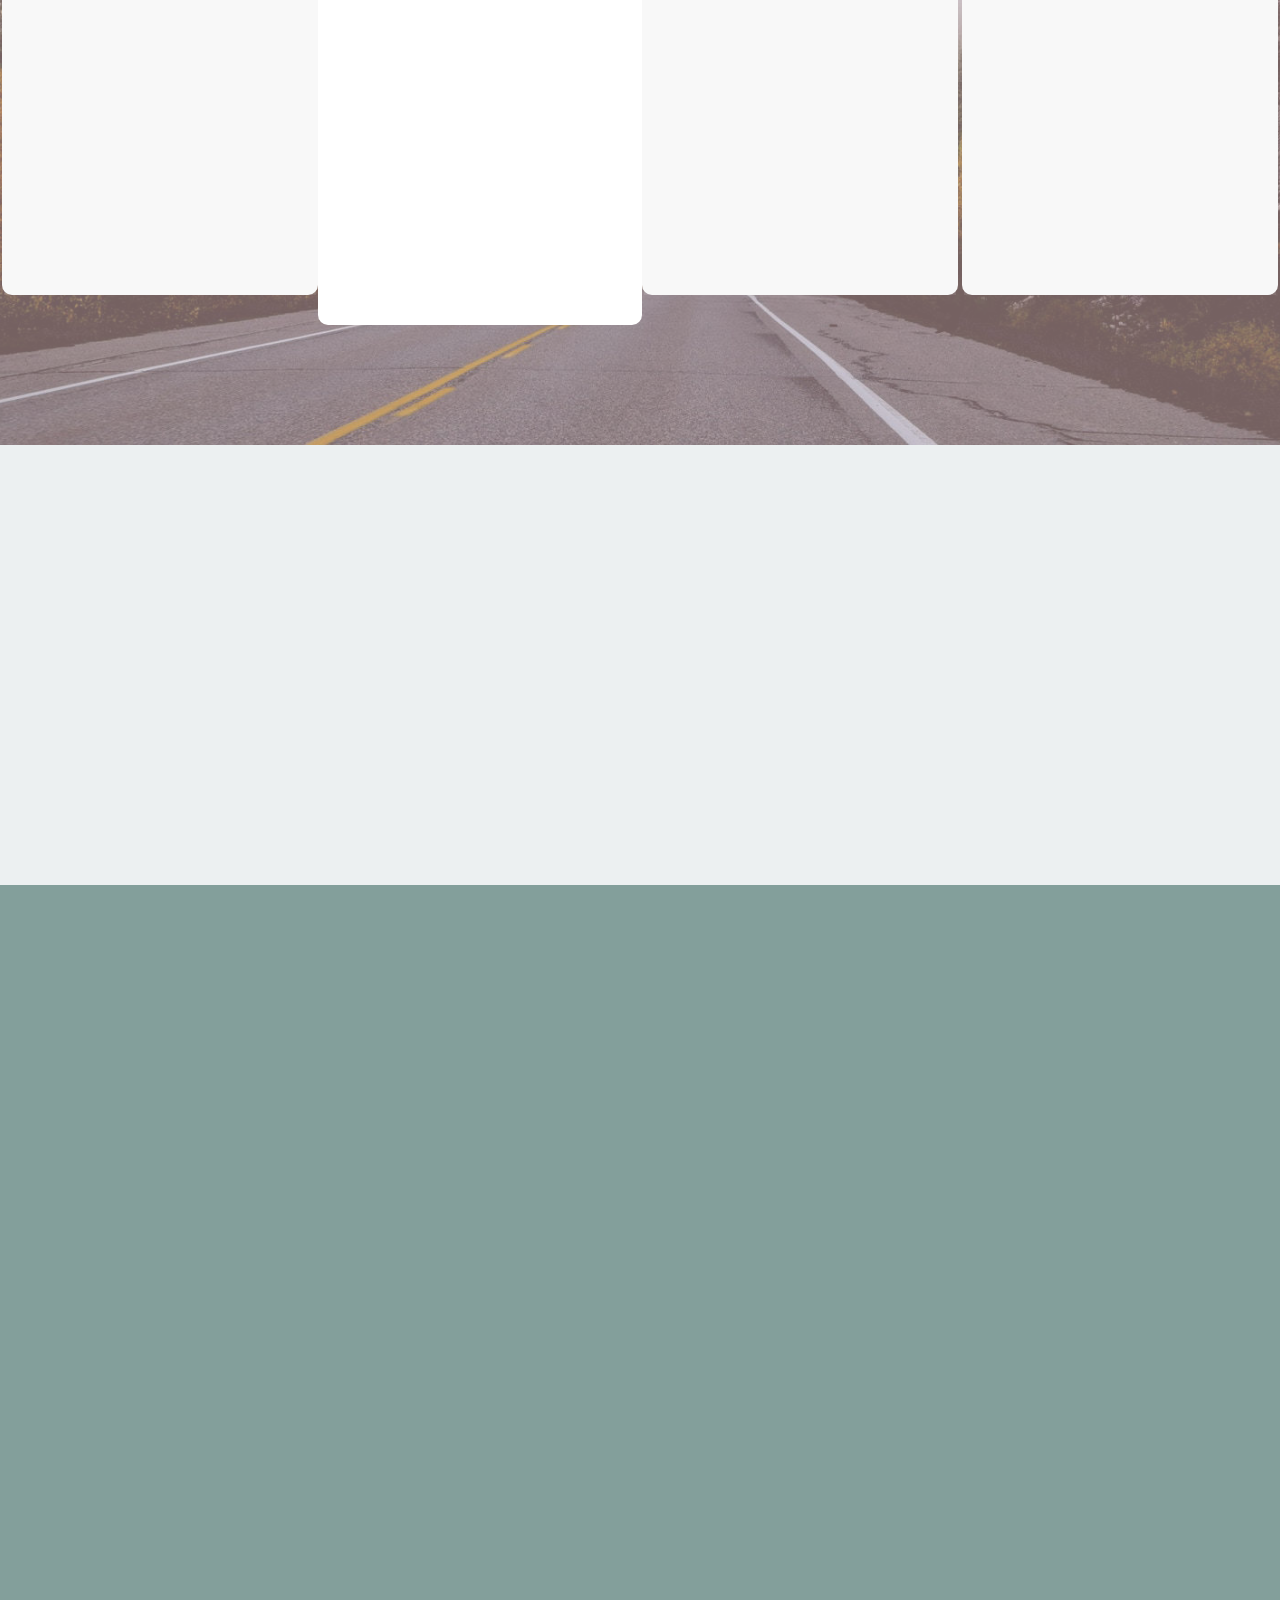
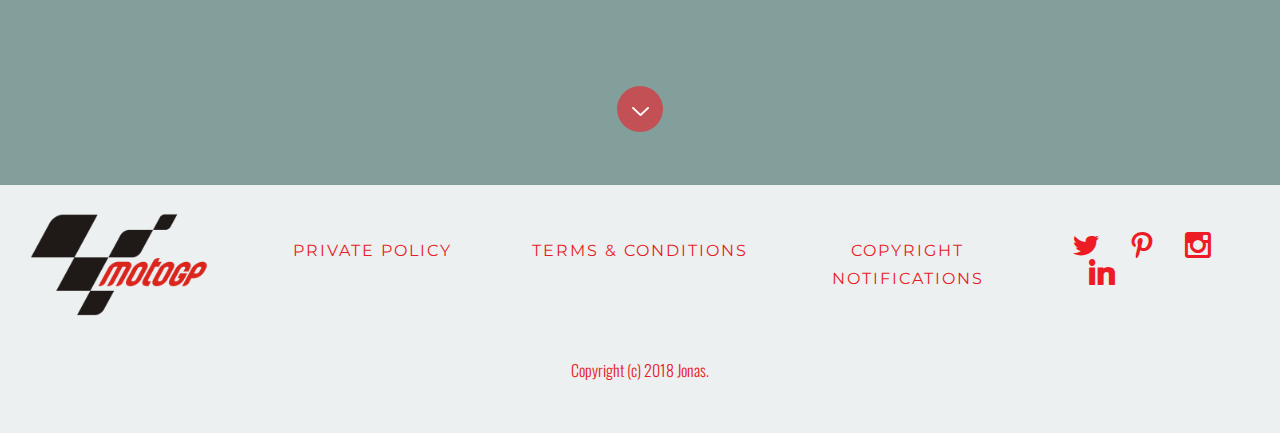
==== commit 58fe5f3d: "create github pages" ====
--- a/index.html
+++ b/index.html
@@ -6,49 +6,50 @@
   <meta http-equiv="X-UA-Compatible" content="IE=edge">
   <meta name="generator" content="Mobirise v4.6.6, mobirise.com">
   <meta name="viewport" content="width=device-width, initial-scale=1, minimum-scale=1">
-  <link rel="shortcut icon" href="assets/images/logo-4-188x128.png" type="image/x-icon">
+  <link rel="shortcut icon" href="assets/images/2000px-moto-gp-logo.svg-223x128.png" type="image/x-icon">
   <meta name="description" content="">
   <title>Home</title>
+  <link rel="stylesheet" href="assets/bootstrap-material-design-font/css/material.css">
   <link rel="stylesheet" href="https://fonts.googleapis.com/css?family=Montserrat:400,700">
-  <link rel="stylesheet" href="https://fonts.googleapis.com/css?family=Raleway:100,100i,200,200i,300,300i,400,400i,500,500i,600,600i,700,700i,800,800i,900,900i">
-  <link rel="stylesheet" href="https://fonts.googleapis.com/css?family=Lora:400,700,400italic,700italic&subset=latin">
+  <link rel="stylesheet" href="https://fonts.googleapis.com/css?family=Open+Sans:400,400i,700,700i">
+  <link rel="stylesheet" href="https://fonts.googleapis.com/css?family=Arvo:400,400i,700,700i">
   <link rel="stylesheet" href="assets/et-line-font-plugin/style.css">
   <link rel="stylesheet" href="assets/tether/tether.min.css">
   <link rel="stylesheet" href="assets/bootstrap/css/bootstrap.min.css">
+  <link rel="stylesheet" href="assets/colorm-icons/style.css">
+  <link rel="stylesheet" href="assets/animate.css/animate.min.css">
+  <link rel="stylesheet" href="assets/socicon/css/socicon.min.css">
   <link rel="stylesheet" href="assets/dropdown/css/style.css">
-  <link rel="stylesheet" href="assets/animate.css/animate.min.css">
-  <link rel="stylesheet" href="assets/socicon/css/styles.css">
   <link rel="stylesheet" href="assets/theme/css/style.css">
-  <link rel="stylesheet" href="assets/mobirise-gallery/style.css">
   <link rel="stylesheet" href="assets/mobirise/css/mbr-additional.css" type="text/css">
   
   
   
 </head>
 <body>
-  <section id="menu-5" data-rv-view="479">
+  <section class="menu1" id="menu-0" data-rv-view="230">
 
     <nav class="navbar navbar-dropdown transparent navbar-fixed-top bg-color">
-        <div class="container">
+        <div class="container-fluid">
 
             <div class="mbr-table">
                 <div class="mbr-table-cell">
 
                     <div class="navbar-brand">
-                        <a href="https://mobirise.com" class="navbar-logo"><img src="assets/images/logo-4-188x128.png" alt="Mobirise"></a>
+                        <a href="https://mobirise.com" class="navbar-logo"><img src="assets/images/2000px-moto-gp-logo.svg-223x128.png" alt="Mobirise"></a>
                         
                     </div>
 
                 </div>
                 <div class="mbr-table-cell">
 
-                    <button class="navbar-toggler pull-xs-right hidden-md-up" type="button" data-toggle="collapse" data-target="#exCollapsingNavbar">
-                        <div class="hamburger-icon"></div>
+                    <button class="navbar-toggler pull-xs-right" type="button" data-toggle="collapse" data-target="#exCollapsingNavbar">
+                        <span class="hamburger-icon"></span>
                     </button>
 
-                    <ul class="nav-dropdown collapse pull-xs-right nav navbar-nav navbar-toggleable-sm" id="exCollapsingNavbar"><li class="nav-item"><a class="nav-link link" href="#top">HOME</a></li><li class="nav-item"><a class="nav-link link" href="index.html#gallery4-r">SERVICES</a></li><li class="nav-item"><a class="nav-link link" href="index.html#testimonials1-t">TESTIMONIALS</a></li><li class="nav-item"><a class="nav-link link" href="index.html#contacts3-j">CONTACT</a></li></ul>
+                    <ul class="nav-dropdown collapse pull-xs-right nav navbar-nav navbar-toggleable-xl" id="exCollapsingNavbar"><li class="nav-item"><a class="nav-link link" href="#top">Home</a></li><li class="nav-item dropdown open"><a class="nav-link link dropdown-toggle" data-toggle="dropdown-submenu" href="https://mobirise.com/" aria-expanded="true">About</a><div class="dropdown-menu"><a class="dropdown-item" href="https://mobirise.com/">Subscription</a><a class="dropdown-item" href="index.html#intro4-q">Contact</a><div class="dropdown"><a class="dropdown-item dropdown-toggle" data-toggle="dropdown-submenu" href="https://mobirise.com/" aria-expanded="false"></a><div class="dropdown-menu dropdown-submenu"><a class="dropdown-item" href="https://mobirise.com/">Image/content slider</a><a class="dropdown-item" href="https://mobirise.com/">Contact forms</a><a class="dropdown-item" href="https://mobirise.com/">Image gallery</a><a class="dropdown-item" href="https://mobirise.com/">Mobile menu</a><a class="dropdown-item" href="https://mobirise.com/">Google maps</a><a class="dropdown-item" href="https://mobirise.com/">Social buttons</a><a class="dropdown-item" href="https://mobirise.com/">Google fonts</a><a class="dropdown-item" href="https://mobirise.com/">Video background</a></div></div><a class="dropdown-item" href="https://mobirise.com/"></a></div></li><li class="nav-item dropdown open"><a class="nav-link link dropdown-toggle" data-toggle="dropdown-submenu" href="https://mobirise.com/" aria-expanded="true"></a><div class="dropdown-menu"><a class="dropdown-item" href="http://forums.mobirise.com/"></a><a class="dropdown-item" href="https://mobirise.com/"></a><a class="dropdown-item" href="https://mobirise.com/"></a></div></li></ul>
                     <button hidden="" class="navbar-toggler navbar-close" type="button" data-toggle="collapse" data-target="#exCollapsingNavbar">
-                        <div class="close-icon"></div>
+                        <span class="close-icon"></span>
                     </button>
 
                 </div>
@@ -59,335 +60,481 @@
 
 </section>
 
-<section class="engine"><a href="https://mobirise.ws/o">free mobile website builder</a></section><section class="mbr-section mbr-section-hero mbr-section-full mbr-section-with-arrow mbr-after-navbar" id="header4-c" data-bg-video="https://www.youtube.com/watch?v=uNCr7NdOJgw" data-rv-view="2">
-
-    <div class="mbr-overlay" style="opacity: 0.5; background-color: rgb(0, 0, 0);"></div>
+<section class="mbr-section mbr-section-hero mbr-section-full header4 mbr-section-with-arrow mbr-after-navbar" data-bg-video="https://www.youtube.com/embed/Zw4TpMlhhEE?rel=0&amp;amp;showinfo=0&amp;autoplay=0&amp;loop=0" id="header4-4" data-rv-view="232">
+
+    <div class="mbr-overlay" style="opacity: 0.8; background-color: rgb(234, 194, 194);"></div>
+
+    <div class="mbr-table-cell mbr-table-cell-vertical-bottom content-size">
+
+        <div class="container-fluid">
+            <div class="row">
+                <div class="col-xs-12 col-lg-10 col-lg-offset-1 text-xs-center">
+
+
+                    
+
+                    
+
+                    
+
+                     <div class="mbr-figure image-size" style="width: 90%; font-size: 225px;"><img src="assets/images/header-1400x333.png"></div>
+                </div>
+            </div>
+        </div>
+    </div>
+
+    <div class="mbr-arrow mbr-arrow-floating" aria-hidden="true">
+        <a href="#countdown1-e">
+            <img alt="" src="assets/images/arrowdown.png">
+        </a>
+    </div>
+
+</section>
+
+<section class="mbr-section countdown1" id="countdown1-e" data-rv-view="235" style="background-color: rgb(217, 218, 220); padding-top: 120px; padding-bottom: 120px;">
+
+    
+
+    <div class="container-fluid">
+        <div class="row">
+
+            <div class="col-xs-12 col-lg-10 col-lg-offset-1">
+                <h3 class="mbr-section-title display-4">Upcoming Grand Prix</h3>
+                <p class="mbr-section-text lead">Lorem ipsum dolor sit amet, consectetur adipisicing elit. Adipisci a, rem accusantium recusandae beatae. Eos quae sint minus dolorum facere, iure illum veritatis harum minima quod voluptatibus culpa tenetur eveniet enim. Natus, id cupiditate aperiam obcaecati incidunt nam minus accusantium libero officia expedita dignissimos optio, quis, minima quibusdam esse saepe!</p>
+            </div>
+
+            <div class="col-xs-12 col-lg-10 col-lg-offset-1 col-xl-8 col-xl-offset-2 text-xs-center">
+
+                <div class="countdown" data-end="2018/05/15"></div>
+
+            </div>
+
+        </div>        
+    </div>
+</section>
+
+<section class="mbr-section mbr-section-hero mbr-section-full header6" id="header6-g" data-rv-view="238" style="background-image: url(assets/images/mbr-2-1620x1080.jpg);">
+
+    <div class="mbr-overlay" style="opacity: 0.6; background-color: rgb(22, 149, 129);"></div>
+
+    <div class="mbr-table-cell mbr-table-cell-vertical-bottom">
+
+        <div class="container-fluid">
+            <div class="row">
+                <div class="col-xs-12 col-lg-10 col-lg-offset-1 text-xs-center">
+
+
+                    <p class="mbr-section-subtitle lead">Rookies cup</p>
+
+                    <h1 class="mbr-section-title display-1">Grand prix of americas</h1>
+
+                    
+
+                </div>
+            </div>
+        </div>
+    </div>
+
+</section>
+
+<section class="mbr-section intro intro3" id="intro5-i" data-rv-view="241" style="background-color: rgb(236, 240, 241); padding-top: 120px; padding-bottom: 120px;">
+
+    
+
+    <div class="container-fluid">
+        <div class="row">
+
+            <div class="col-xs-12 col-lg-10 col-lg-offset-1 text-xs-center">
+                <h3 class="mbr-section-title display-4">Watch every MOTOGP Race, Subscribe now!</h3>
+                <p class="mbr-section-text lead">Lorem ipsum dolor sit amet, consectetur adipisicing elit. Adipisci a, rem accusantium recusandae beatae. Eos quae sint minus dolorum facere, iure illum veritatis harum minima quod voluptatibus culpa tenetur eveniet enim. Natus, id cupiditate aperiam obcaecati incidunt nam minus accusantium libero officia expedita dignissimos optio, quis, minima quibusdam esse saepe!</p>
+            </div>
+
+            <div class="col-xs-12 col-sm-8 col-sm-offset-2 col-md-6 col-md-offset-3 col-lg-4 col-lg-offset-4" data-form-type="formoid">
+
+
+                <div data-form-alert="true">
+                    <div hidden="" data-form-alert-success="true" class="alert alert-form alert-success text-xs-center">Thanks for filling out form!</div>
+                </div>
+
+
+                <form action="https://mobirise.com/" method="post" data-form-title="Watch every MOTOGP Race, Subscribe now!">
+
+                    <input type="hidden" value="yviOqZC3FkMhcOIv+kiAtvv3HG4yVArIfh3EgYWpgLEnJ0Ok7fFnkgjl80SQ3+mTTIlWIf7woNNHdzwq99hn45YeJWiF3r1eUyhCmsj+21gEHkbmBRCqgd9zU7zMy4v9" data-form-email="true">
+
+                    <div class="row margin-auto">
+
+                        
+
+                        <div class="col-xs-12 mbr-table-cell padding-right-0 padding-left-0">
+                            <div class="form-group">
+                                <label class="form-control-label">Email</label>
+                                <div class="form-icon"></div>
+                                <input type="email" class="form-control" name="email" required="" data-form-field="Email" placeholder="Email">
+                            </div>
+                        </div>
+
+                        
+
+                        <div class="text-xs-left mbr-table-cell table-cell-top"><button type="submit" class="btn btn-primary"><span class="cm-icon cm-icon-paperplane"></span></button></div>
+
+                    </div>
+
+
+                </form>
+            </div>
+
+        </div>        
+    </div>
+</section>
+
+<section class="mbr-slider mbr-section mbr-section__container carousel slide mbr-section-nopadding" data-ride="carousel" data-keyboard="false" data-wrap="true" data-pause="false" data-interval="5000" id="slider-k" data-rv-view="250">
+    <div>
+        <div>
+            <div>
+                <ol class="carousel-indicators">
+                    <li data-app-prevent-settings="" data-target="#slider-k" data-slide-to="0" class="active"></li><li data-app-prevent-settings="" data-target="#slider-k" data-slide-to="1"></li><li data-app-prevent-settings="" data-target="#slider-k" data-slide-to="2"></li><li data-app-prevent-settings="" data-target="#slider-k" class="" data-slide-to="3"></li>
+                </ol>
+                <div class="carousel-inner" role="listbox">
+                    <div class="mbr-section mbr-section-hero carousel-item dark center mbr-section-full active" data-bg-video-slide="false" style="background-image: url(assets/images/valentino-rossi-29607-1920x1080.jpg);">
+                        <div class="mbr-table-cell">
+                            <div class="mbr-overlay" style="background-color: rgb(234, 194, 194);"></div>
+                            <div class="container-slide container">
+                                
+                                <div class="row">
+                                    <div class="col-md-10 col-md-offset-1">
+                                        <h2 class="mbr-section-title display-1">VR46 : The Doctor</h2>
+                                        <p class="mbr-section-text lead"></p>
+
+                                        
+                                    </div>
+                                </div>
+                            </div>
+                        </div>
+                    </div><div class="mbr-section mbr-section-hero carousel-item dark center mbr-section-full" data-bg-video-slide="false" style="background-image: url(assets/images/mbr-3-1620x1080.jpg);">
+                        <div class="mbr-table-cell">
+                            <div class="mbr-overlay"></div>
+                            <div class="container-slide container">
+                                
+                                <div class="row">
+                                    <div class="col-md-10 col-md-offset-1 text-xs-center">
+                                        <h2 class="mbr-section-title display-1">Red Bull KTM MotoGP Team 2018</h2>
+                                        <p class="mbr-section-text lead"></p>
+
+                                        
+                                    </div>
+                                </div>
+                            </div>
+                        </div>
+                    </div><div class="mbr-section mbr-section-hero carousel-item dark center mbr-section-full" data-bg-video-slide="false" style="background-image: url(assets/images/28b713aad895d73285dd3b457a241f07-1920x1200.jpg);">
+                        <div class="mbr-table-cell">
+                            <div class="mbr-overlay" style="background-color: rgb(234, 194, 194);"></div>
+                            <div class="container-slide container">
+                                
+                                <div class="row">
+                                    <div class="col-md-10 col-md-offset-1">
+                                        <h2 class="mbr-section-title display-1">Ducati Team 2018</h2>
+                                        
+
+                                        
+                                    </div>
+                                </div>
+                            </div>
+                        </div>
+                    </div><div class="mbr-section mbr-section-hero carousel-item dark center mbr-section-full" data-bg-video-slide="false" style="background-image: url(assets/images/moto-gp-le-mans-race-france-1920x1080-204-hd-1920x1080.jpg);">
+                        <div class="mbr-table-cell">
+                            <div class="mbr-overlay" style="background-color: rgb(35, 35, 35);"></div>
+                            <div class="container-slide container">
+                                
+                                <div class="row">
+                                    <div class="col-md-10 col-md-offset-1">
+                                        <h2 class="mbr-section-title display-1">Repsol Honda</h2>
+                                        
+
+                                        
+                                    </div>
+                                </div>
+                            </div>
+                        </div>
+                    </div>
+                </div>
+
+                <a data-app-prevent-settings="" class="left carousel-control" role="button" data-slide="prev" href="#slider-k"><img src="assets/images/arrow-left.png"></a>
+                <a data-app-prevent-settings="" class="right carousel-control" role="button" data-slide="next" href="#slider-k"><img src="assets/images/arrow-right.png"></a>
+            </div>
+        </div>
+    </div>
+</section>
+
+<section class="mbr-section mbr-section-hero call1" id="call2-m" data-rv-view="265" style="background-color: rgb(236, 240, 241); padding-top: 80px; padding-bottom: 80px;">
+
+    
+
+        <div class="container-fluid">
+            <div class="row">
+                <div class="col-xs-12 col-lg-10 col-lg-offset-1 text-xs-left">
+
+                    <div class="col-xs-12 col-lg-4 text-xs-center table-cell-lg table-cell-middle">
+                        <div class="mbr-section-btn"><a class="btn btn-primary btn-lg" href="https://mobirise.com">Subscribe now!</a></div>
+                    </div>
+
+                    <div class="col-xs-12 col-lg-8 text-lg-left text-xs-center table-cell-lg">
+                        <p class="mbr-section-subtitle lead subtitle">Develop fully responsive, mobile-ready websites</p>
+
+                        <h1 class="mbr-section-title display-1">Qatar MotoGP Official Test 2018</h1>
+                    </div>
+
+                </div>
+            </div>
+        </div>
+
+</section>
+
+<section class="mbr-section mbr-price-table price-table2 mbr-background" id="pricing-table2-l" data-rv-view="268" style="background-image: url(assets/images/mbr-1616x1080.jpg); padding-top: 120px; padding-bottom: 120px;">
+
+    <div class="mbr-overlay" style="opacity: 0.5; background-color: rgb(234, 194, 194);">
+    </div>
+
+      <div class="container">
+          <div class="row">
+              <div class="col-xs-12 text-xs-center">
+                  <h1 class="mbr-section-title main-title" style="margin-bottom: 0.28em;">Subsciption Plan</h1>
+                  <h5 class="mbr-section-subtitle"> This new-found knowledge may then be used by engineers to create new tools and machines.</h5>
+              </div>
+          </div>
+      </div>
+
+    <div class="mbr-section mbr-section-nopadding">
+      <div class="row priceItem">
+            <div class="col-xs-12  col-md-6 col-xl-3">
+                <div class="mbr-plan card text-xs-center">
+                    <div class="mbr-plan-header card-block default">
+                      
+                      <div class="card-title">
+                        <h3 class="mbr-plan-title">BASIC PLAN</h3>
+                      </div>
+                      <div class="card-text">
+                          <div class="mbr-price">
+                            <span class="mbr-price-value">$</span>
+                            <span class="mbr-price-figure">29</span><small class="mbr-price-term">/mo</small>
+                          </div>
+                      </div>
+                    </div>
+                    <div class="mbr-plan-body card-block">
+                      <div class="mbr-plan-list"><ul class="list-group list-group-flush"><li class="list-group-item"><strong>5</strong> Projects</li><li class="list-group-item"><strong>20</strong> Images</li><li class="list-group-item"><strong>9/5</strong> Support</li></ul></div>
+                      <div class="mbr-plan-btn"><a href="https://mobirise.com" class="btn btn-primary-outline btn-primary">BUY NOW</a></div>
+                    </div>
+                </div>
+            </div>
+            <div class="col-xs-12  col-md-6 col-xl-3" style="padding-left: 0px; padding-right: 0px;">
+                <div class="mbr-plan card text-xs-center" style="margin-top: -30px; padding-top: 30px; padding-bottom: 30px; margin-left: -2px; margin-right: -2px; background-color: rgb(255, 255, 255); z-index: 100;">
+                    <div class="mbr-plan-header card-block popular">
+                      <div class="mbr-plan-label bg-warning" style="top: -14px;">POPULAR</div>
+                      <div class="card-title">
+                        <h3 class="mbr-plan-title">TEAM PLAN</h3>
+                      </div>
+                      <div class="card-text">
+                          <div class="mbr-price">
+                            <span class="mbr-price-value">$</span>
+                            <span class="mbr-price-figure">49</span><small class="mbr-price-term">/mo</small>
+                          </div>
+                      </div>
+                    </div>
+                    <div class="mbr-plan-body card-block">
+                      <div class="mbr-plan-list"><ul class="list-group list-group-flush"><li class="list-group-item"><strong>10</strong> Projects</li><li class="list-group-item"><strong>40</strong> Images</li><li class="list-group-item"><strong>12/7</strong> Support</li></ul></div>
+                      <div class="mbr-plan-btn"><a href="https://mobirise.com" class="btn btn-primary-outline btn-primary">BUY NOW</a></div>
+                    </div>
+                </div>
+            </div>
+            <div class="col-xs-12  col-md-6 col-xl-3">
+                <div class="mbr-plan card text-xs-center">
+                    <div class="mbr-plan-header card-block default">
+                      
+                      <div class="card-title">
+                        <h3 class="mbr-plan-title">CORPORATE PLAN</h3>
+                      </div>
+                      <div class="card-text">
+                          <div class="mbr-price">
+                            <span class="mbr-price-value">$</span>
+                            <span class="mbr-price-figure">65</span><small class="mbr-price-term">/mo</small>
+                          </div>
+                      </div>
+                    </div>
+                    <div class="mbr-plan-body card-block">
+                      <div class="mbr-plan-list"><ul class="list-group list-group-flush"><li class="list-group-item"><strong>50</strong> Projects</li><li class="list-group-item"><strong>100</strong> Images</li><li class="list-group-item"><strong>24/7</strong> Support</li></ul></div>
+                      <div class="mbr-plan-btn"><a href="https://mobirise.com" class="btn btn-primary-outline btn-primary">BUY NOW</a></div>
+                    </div>
+                </div>
+            </div>
+            <div class="col-xs-12  col-md-6 col-xl-3">
+                <div class="mbr-plan card text-xs-center">
+                    <div class="mbr-plan-header card-block default">
+                      
+                      <div class="card-title">
+                        <h3 class="mbr-plan-title">ULTIMATE PLAN</h3>
+                      </div>
+                      <div class="card-text">
+                          <div class="mbr-price">
+                            <span class="mbr-price-value">$</span>
+                            <span class="mbr-price-figure">190</span><small class="mbr-price-term">/mo</small>
+                          </div>
+                      </div>
+                    </div>
+                    <div class="mbr-plan-body card-block">
+                      <div class="mbr-plan-list"><ul class="list-group list-group-flush"><li class="list-group-item"><strong>Unlimited</strong> Projects</li><li class="list-group-item"><strong>Unlimited</strong> Images</li><li class="list-group-item"><strong>24/7</strong> Support</li></ul></div>
+                      <div class="mbr-plan-btn"><a href="https://mobirise.com" class="btn btn-primary-outline btn-primary">BUY NOW</a></div>
+                    </div>
+                </div>
+            </div>
+          </div>
+    </div>
+
+</section>
+
+<section class="mbr-section mbr-section-hero call1" id="call1-n" data-rv-view="271" style="background-color: rgb(236, 240, 241); padding-top: 80px; padding-bottom: 80px;">
+
+    
+
+        <div class="container-fluid">
+            <div class="row">
+                <div class="col-xs-12 col-lg-10 col-lg-offset-1 text-xs-left">
+
+                    <div class="col-xs-12 col-lg-8 text-lg-left text-xs-center table-cell-lg">
+                        <p class="mbr-section-subtitle lead subtitle">Moto2, Gran Premio Motul</p>
+
+                        <h1 class="mbr-section-title display-1">de la Comunitat Valencia</h1>
+                    </div>
+
+                    <div class="col-xs-12 col-lg-4 text-xs-center table-cell-lg table-cell-middle">
+                        <div class="mbr-section-btn"><a class="btn btn-primary btn-lg" href="https://mobirise.com">Subscribe now!</a></div>
+                    </div>
+
+                </div>
+            </div>
+        </div>
+
+</section>
+
+<section class="mbr-section mbr-section-hero mbr-section-full intro intro2 mbr-section-with-arrow mbr-parallax-background" id="intro4-q" data-rv-view="274" style="background-image: url(assets/images/mbr-4-1620x1080.jpg);">
+
+    <div class="mbr-overlay" style="opacity: 0.5; background-color: rgb(7, 64, 55);"></div>
 
     <div class="mbr-table-cell">
 
-        <div class="container">
+        <div class="container-fluid">
             <div class="row">
-                <div class="mbr-section col-md-10 col-md-offset-2 text-xs-right">
-
-                    <h1 class="mbr-section-title display-1">SELF-SERVICE LAUNDRY</h1>
-                    <p class="mbr-section-lead lead">Intro with background video and color overlay. Text and buttons are aligned to right. Mobirise helps you cut down development time by providing you with a flexible website editor with a drag and drop interface.</p>
+
+                <div class="col-xs-12 col-lg-4 col-lg-offset-1" data-form-type="formoid">
+                    <div data-form-alert="true">
+                        <div hidden="" data-form-alert-success="true" class="alert alert-form alert-success text-xs-center">Thanks for filling out form!</div>
+                    </div>
+
+
+                    <form action="https://mobirise.com/" method="post" data-form-title="subscribe now">
+
+                        <input type="hidden" value="qvq+cfrP2bFe/WwatVHkAUhklDvQy0hUwgqQQuPAaAi2dlCVrAtiEEpJBJVG0B4zrmPWO4Uh4YbqeMSG6qtdz9Gtn+jYYqo53fEPYz+gwc9Ob9eJN/UZq2ABZ1eggEnR" data-form-email="true">
+
+                        <div class="row row-sm-offset">
+
+                            <div class="col-xs-12">
+                                <div class="form-group">
+                                    <label class="form-control-label">Name*</label>
+                                    <input type="text" class="form-control" name="name" required="" data-form-field="Name" placeholder="Name*">
+                                </div>
+                            </div>
+
+                            <div class="col-xs-12">
+                                <div class="form-group">
+                                    <label class="form-control-label">Email*</label>
+                                    <input type="email" class="form-control" name="email" required="" data-form-field="Email" placeholder="Email*">
+                                </div>
+                            </div>
+
+                            <div class="col-xs-12">
+                                <div class="form-group">
+                                    <label class="form-control-label">Phone</label>
+                                    <input type="tel" class="form-control" name="phone" data-form-field="Phone" placeholder="Phone">
+                                </div>
+                            </div>
+
+                        </div>
+
+                        <div class="form-group">
+                            <label class="form-control-label">Message</label>
+                            <textarea class="form-control" name="message" rows="7" data-form-field="Message" placeholder="Message"></textarea>
+                        </div>
+
+                        <div class="text-xs-center"><button type="submit" class="btn btn-primary-outline">CONTACT US</button></div>
+
+                    </form>
+                                    
+                </div>
+
+                <div class="col-xs-12 col-lg-5 col-lg-offset-1 text-xs-center">
+
+                    <h1 class="mbr-section-title display-4">subscribe now</h1>
+
+                    <div class="row text-xs-left">
+                        <div class="col-xs-3 module-icon"><a href="https://mobirise.com" class="etl-icon icon-laptop mbr-iconfont mbr-iconfont-extProgressBar4" style="font-size: 60px; color: rgb(255, 255, 255);"></a></div>
+                        <div class="col-xs-9 title-wrap">
+                           <h5 class="mbr-section-subtitle display-3">BEAUTIFUL MOBILE WEBSITES</h5>
+                            <p class="mbr-section-text lead">Lorem ipsum dolor sit amet, consectetur adipisicing elit. Expedita itaque, dicta delectus accusantium nihil eligendi?</p>
+                        </div>
+                    </div>
+
+                    <div class="row text-xs-left">
+                        <div class="col-xs-3 module-icon"><a href="https://mobirise.com" class="etl-icon icon-mobile mbr-iconfont mbr-iconfont-extProgressBar4" style="font-size: 60px; color: rgb(255, 255, 255);"></a></div>
+                        <div class="col-xs-9 title-wrap">
+                           <h5 class="mbr-section-subtitle display-3">BEAUTIFUL MOBILE WEBSITES</h5>
+                            <p class="mbr-section-text lead">Lorem ipsum dolor sit amet, consectetur adipisicing elit. Expedita itaque, dicta delectus accusantium nihil eligendi?</p>
+                        </div>
+                    </div>
+
                     
                 </div>
             </div>
         </div>
     </div>
 
-    <div class="mbr-arrow mbr-arrow-floating" aria-hidden="true"><a href="#footer1-z"><i class="mbr-arrow-icon"></i></a></div>
-
-</section>
-
-<section class="mbr-gallery mbr-section mbr-section-nopadding mbr-slider-carousel" data-filter="true" id="gallery4-r" data-rv-view="37" style="padding-top: 0rem; padding-bottom: 0rem;">
-    <!-- Filter -->
-    <div class="mbr-gallery-filter container gallery-filter-active">
-        <ul>
-            <li class="mbr-gallery-filter-all active">All</li>
-        </ul>
-    </div>
-
-    <!-- Gallery -->
-    <div class="mbr-gallery-row">
-        <div class=" mbr-gallery-layout-default">
-            <div>
-                <div>
-                    <div class="mbr-gallery-item mbr-gallery-item__mobirise3 mbr-gallery-item--p1" data-video-url="false" data-tags="Awesome">
-                        <div href="#lb-gallery4-r" data-slide-to="0" data-toggle="modal">
-                            
-                            
-
-                            <img src="assets/images/bike-small.jpg" alt="">
-                            
-                            <span class="icon-focus"></span>
-                            
-                        </div>
-                    </div><div class="mbr-gallery-item mbr-gallery-item__mobirise3 mbr-gallery-item--p1" data-video-url="false" data-tags="Responsive">
-                        <div href="#lb-gallery4-r" data-slide-to="1" data-toggle="modal">
-                            
-                            
-
-                            <img src="assets/images/code-man-small.jpg" alt="">
-                            
-                            <span class="icon-focus"></span>
-                            
-                        </div>
-                    </div><div class="mbr-gallery-item mbr-gallery-item__mobirise3 mbr-gallery-item--p1" data-video-url="false" data-tags="Creative">
-                        <div href="#lb-gallery4-r" data-slide-to="2" data-toggle="modal">
-                            
-                            
-
-                            <img src="assets/images/coworkers-small.jpg" alt="">
-                            
-                            <span class="icon-focus"></span>
-                            
-                        </div>
-                    </div><div class="mbr-gallery-item mbr-gallery-item__mobirise3 mbr-gallery-item--p1" data-video-url="false" data-tags="Animated">
-                        <div href="#lb-gallery4-r" data-slide-to="3" data-toggle="modal">
-                            
-                            
-
-                            <img src="assets/images/desktop-small.jpg" alt="">
-                            
-                            <span class="icon-focus"></span>
-                            
-                        </div>
-                    </div><div class="mbr-gallery-item mbr-gallery-item__mobirise3 mbr-gallery-item--p1" data-video-url="false" data-tags="Awesome">
-                        <div href="#lb-gallery4-r" data-slide-to="4" data-toggle="modal">
-                            
-                            
-
-                            <img src="assets/images/room-laptop-small.jpg" alt="">
-                            
-                            <span class="icon-focus"></span>
-                            
-                        </div>
-                    </div><div class="mbr-gallery-item mbr-gallery-item__mobirise3 mbr-gallery-item--p1" data-video-url="false" data-tags="Beautiful">
-                        <div href="#lb-gallery4-r" data-slide-to="5" data-toggle="modal">
-                            
-                            
-
-                            <img src="assets/images/table-small.jpg" alt="">
-                            
-                            <span class="icon-focus"></span>
-                            
-                        </div>
-                    </div><div class="mbr-gallery-item mbr-gallery-item__mobirise3 mbr-gallery-item--p1" data-video-url="false" data-tags="Responsive">
-                        <div href="#lb-gallery4-r" data-slide-to="6" data-toggle="modal">
-                            
-                            
-
-                            <img src="assets/images/windows-books-small.jpg" alt="">
-                            
-                            <span class="icon-focus"></span>
-                            
-                        </div>
-                    </div><div class="mbr-gallery-item mbr-gallery-item__mobirise3 mbr-gallery-item--p1" data-video-url="false" data-tags="Animated">
-                        <div href="#lb-gallery4-r" data-slide-to="7" data-toggle="modal">
-                            
-                            
-
-                            <img src="assets/images/working-area-small.jpg" alt="">
-                            
-                            <span class="icon-focus"></span>
-                            
-                        </div>
-                    </div>
-                </div>
-            </div>
-            <div class="clearfix"></div>
-        </div>
-    </div>
-
-    <!-- Lightbox -->
-    <div data-app-prevent-settings="" class="mbr-slider modal fade carousel slide" tabindex="-1" data-keyboard="true" data-interval="false" id="lb-gallery4-r">
-        <div class="modal-dialog">
-            <div class="modal-content">
-                <div class="modal-body">
-                    <ol class="carousel-indicators">
-                        <li data-app-prevent-settings="" data-target="#lb-gallery4-r" class=" active" data-slide-to="0"></li><li data-app-prevent-settings="" data-target="#lb-gallery4-r" data-slide-to="1"></li><li data-app-prevent-settings="" data-target="#lb-gallery4-r" data-slide-to="2"></li><li data-app-prevent-settings="" data-target="#lb-gallery4-r" data-slide-to="3"></li><li data-app-prevent-settings="" data-target="#lb-gallery4-r" data-slide-to="4"></li><li data-app-prevent-settings="" data-target="#lb-gallery4-r" data-slide-to="5"></li><li data-app-prevent-settings="" data-target="#lb-gallery4-r" data-slide-to="6"></li><li data-app-prevent-settings="" data-target="#lb-gallery4-r" data-slide-to="7"></li>
-                    </ol>
-                    <div class="carousel-inner">
-                        <div class="carousel-item active">
-                            <img src="assets/images/bike.jpg" alt="">
-                        </div><div class="carousel-item">
-                            <img src="assets/images/code-man.jpg" alt="">
-                        </div><div class="carousel-item">
-                            <img src="assets/images/coworkers.jpg" alt="">
-                        </div><div class="carousel-item">
-                            <img src="assets/images/desktop.jpg" alt="">
-                        </div><div class="carousel-item">
-                            <img src="assets/images/room-laptop.jpg" alt="">
-                        </div><div class="carousel-item">
-                            <img src="assets/images/table.jpg" alt="">
-                        </div><div class="carousel-item">
-                            <img src="assets/images/windows-books.jpg" alt="">
-                        </div><div class="carousel-item">
-                            <img src="assets/images/working-area.jpg" alt="">
-                        </div>
-                    </div>
-                    <a class="left carousel-control" role="button" data-slide="prev" href="#lb-gallery4-r">
-                        <span class="icon-prev" aria-hidden="true"></span>
-                        <span class="sr-only">Previous</span>
-                    </a>
-                    <a class="right carousel-control" role="button" data-slide="next" href="#lb-gallery4-r">
-                        <span class="icon-next" aria-hidden="true"></span>
-                        <span class="sr-only">Next</span>
-                    </a>
-
-                    <a class="close" href="#" role="button" data-dismiss="modal">
-                        <span aria-hidden="true">×</span>
-                        <span class="sr-only">Close</span>
-                    </a>
-                </div>
-            </div>
-        </div>
-    </div>
-</section>
-
-<section class="mbr-section article mbr-parallax-background" id="msg-box8-x" data-rv-view="93" style="background-image: url(assets/images/desert.jpg); padding-top: 120px; padding-bottom: 120px;">
-
-    <div class="mbr-overlay" style="opacity: 0.5; background-color: rgb(34, 34, 34);">
-    </div>
-    <div class="container">
+    <div class="mbr-arrow mbr-arrow-floating" aria-hidden="true">
+        <a href="#footer7-c">
+            <img alt="" src="assets/images/arrowdown.png">
+        </a>
+    </div>
+
+</section>
+
+<footer class="mbr-small-footer mbr-section mbr-section-nopadding footer1 footer7" id="footer7-c" data-rv-view="284" style="background-color: rgb(236, 240, 241); padding-top: 1.75rem; padding-bottom: 1.75rem;">
+    
+    <div class="container-fluid">
+    	
         <div class="row">
-            <div class="col-md-8 col-md-offset-2 text-xs-center">
-                <h3 class="mbr-section-title display-2">ARTICLE HEADER</h3>
-                <div class="lead"><p>Article header with background image and parallax effect.</p></div>
-                
-            </div>
-        </div>
-    </div>
-
-</section>
-
-<section class="mbr-section" id="testimonials1-t" data-rv-view="75" style="background-color: rgb(255, 255, 255); padding-top: 120px; padding-bottom: 120px;">
-
-    
-
-        <div class="mbr-section mbr-section__container mbr-section__container--middle">
-            <div class="container">
-                <div class="row">
-                    <div class="col-xs-12 text-xs-center">
-                        <h3 class="mbr-section-title display-2">WHAT OUR FANTASTIC USERS SAY</h3>
-                        <small class="mbr-section-subtitle">Shape your future web project with sharp design and refine coded functions.</small>
-                    </div>
-                </div>
-            </div>
-        </div>
-
-
-    <div class="mbr-testimonials mbr-section mbr-section-nopadding">
-        <div class="container">
-            <div class="row">
-
-                <div class="col-xs-12 col-lg-4">
-
-                    <div class="mbr-testimonial card mbr-testimonial-lg">
-                        <div class="card-block"><p>“its really very amazing app that makes me finish html page in 3 minutes ( that's usually takes more than 1 hours at least from me if i did it from scratch). i hope to have very big library and plugins for this APP thanks again for your nice application”</p></div>
-                        <div class="mbr-author card-footer">
-                            <div class="mbr-author-img"><img src="assets/images/face3.jpg" class="img-circle"></div>
-                            <div class="mbr-author-name">Abanoub S.</div>
-                            <small class="mbr-author-desc">User</small>
-                        </div>
-                    </div>
-                </div><div class="col-xs-12 col-lg-4">
-
-                    <div class="mbr-testimonial card mbr-testimonial-lg">
-                        <div class="card-block"><p>“First of all hands off to you guys for your effort and nice, super tool. Good work mobirise team. We are expecting the new version soon with advance functionality with full bootstrap design. Great effort and super UI experience with easy drag &amp; drop with no time design bootstrap builder in present web design world.”</p></div>
-                        <div class="mbr-author card-footer">
-                            <div class="mbr-author-img"><img src="assets/images/face1.jpg" class="img-circle"></div>
-                            <div class="mbr-author-name">Suffian A.</div>
-                            <small class="mbr-author-desc">User</small>
-                        </div>
-                    </div>
-                </div><div class="col-xs-12 col-lg-4">
-
-                    <div class="mbr-testimonial card mbr-testimonial-lg">
-                        <div class="card-block"><p>“At first view, looks like a nice innovative tool, i like the great focus and time that was given to the responsive design, i also like the simple and clear drag and drop features. Give me more control over the object's properties and ill be using this tool for more serious projects. Regards.”</p></div>
-                        <div class="mbr-author card-footer">
-                            <div class="mbr-author-img"><img src="assets/images/face2.jpg" class="img-circle"></div>
-                            <div class="mbr-author-name">Jhollman C.</div>
-                            <small class="mbr-author-desc">User</small>
-                        </div>
-                    </div>
-                </div>
-
-            </div>
-
-        </div>
-
-    </div>
-
-</section>
-
-<section class="mbr-section mbr-section-md-padding mbr-parallax-background" id="social-buttons2-y" data-rv-view="96" style="background-image: url(assets/images/landscape3.jpg); padding-top: 90px; padding-bottom: 90px;">
-    <div class="mbr-overlay" style="opacity: 0.3; background-color: rgb(39, 39, 39);">
-    </div>
-    <div class="container">
-        <div class="row">
-            <div class="col-md-8 col-md-offset-2 text-xs-center">
-                <h3 class="mbr-section-title display-2">FOLLOW US</h3>
-                <div><a class="btn btn-social" title="Twitter" target="_blank" href="https://twitter.com/mobirise"><i class="socicon socicon-twitter"></i></a> <a class="btn btn-social" title="Facebook" target="_blank" href="https://www.facebook.com/pages/Mobirise/1616226671953247"><i class="socicon socicon-facebook"></i></a> <a class="btn btn-social" title="Google+" target="_blank" href="https://plus.google.com/u/0/+Mobirise/posts"><i class="socicon socicon-googleplus"></i></a> <a class="btn btn-social" title="YouTube" target="_blank" href="https://www.youtube.com/channel/UCt_tncVAetpK5JeM8L-8jyw"><i class="socicon socicon-youtube"></i></a> <a class="btn btn-social" title="Instagram" target="_blank" href="https://instagram.com/mobirise/"><i class="socicon socicon-instagram"></i></a> <a class="btn btn-social" title="Pinterest" target="_blank" href="https://www.pinterest.com/mobirise/"><i class="socicon socicon-pinterest"></i></a> <a class="btn btn-social" title="Tumblr" target="_blank" href="http://mobirise.tumblr.com/"><i class="socicon socicon-tumblr"></i></a> <a class="btn btn-social" title="LinkedIn" target="_blank" href="https://www.linkedin.com/in/mobirise"><i class="socicon socicon-linkedin"></i></a> <a class="btn btn-social" title="VKontakte" target="_blank" href="#"><i class="socicon socicon-vkontakte"></i></a> <a class="btn btn-social" title="Odnoklassniki" target="_blank" href="#"><i class="socicon socicon-odnoklassniki"></i></a> </div>
-            </div>
-        </div>
-    </div>
-</section>
-
-<section class="mbr-footer mbr-section mbr-section-md-padding" id="contacts3-j" data-rv-view="8" style="background-color: rgb(59, 43, 31); padding-top: 90px; padding-bottom: 90px;">
-
-
-    <div class="row">
-    
-            <div class="mbr-company col-xs-12 col-md-6 col-lg-3">
-
-                <div class="mbr-company card">
-                    <div><img src="assets/images/logo-3-265x180.png" class="card-img-top"></div>
-                    <div class="card-block">
-                        <p class="card-text">Footer with solid color background and a contact form, Easily add subscribe and contact forms without any server-side integration.</p>
-                    </div>
-                    <ul class="list-group list-group-flush">
-                        <li class="list-group-item">
-                            <span class="list-group-icon"><span class="etl-icon icon-phone mbr-iconfont-company-contacts3"></span></span>
-                            <span class="list-group-text">+1 (0) 000 0000 001 or +1 (0) 000 0000 002</span>
-                        </li>
-                        <li class="list-group-item">
-                            <span class="list-group-icon"><span class="etl-icon icon-map-pin mbr-iconfont-company-contacts3"></span></span>
-                            <span class="list-group-text">1234 Street Name, City AA 99999</span>
-                        </li>
-                        <li class="list-group-item active">
-                            <span class="list-group-icon"><span class="etl-icon icon-envelope mbr-iconfont-company-contacts3"></span></span>
-                            <span class="list-group-text"><a href="mailto:support@mobirise.com">d</a>ociljonathan@gmail.com</span>
-                        </li>
-                    </ul>
-                </div>
-
-            </div>
-            <div class="mbr-footer-content col-xs-12 col-md-6 col-lg-3">
-                <h4>Categories</h4>
-                <ul><li><a class="text-white" href="#">Business</a></li><li><a class="text-white" href="#">Design</a></li><li><a class="text-white" href="#">Real life</a></li><li><a class="text-white" href="#">Science</a></li><li><a class="text-white" href="#">Tech</a></li></ul>
-            </div>
-            <div class="mbr-footer-content col-xs-12 col-md-6 col-lg-3">
-                <p><strong>Contacts</strong><br>Email: dociljonathan@gmail.com<br>Phone: +1 (0) 000 0000 001<br>Fax: +1 (0) 000 0000 002<br><br><br><strong>Address</strong><br>1234 Street Name<br>City, AA 99999</p>
-            </div>
-            <div class="col-xs-12 col-md-6 col-lg-3" data-form-type="formoid">
-
-                <div data-form-alert="true">
-                    <div hidden="" data-form-alert-success="true">Thanks for filling out form!</div>
-                </div>
-
-                <form action="https://mobirise.com/" method="post" data-form-title="MESSAGE">
-
-                    <input type="hidden" value="5oUo3ajP0Gh9mWhqo26W5FUDSKiZDlvW2uBTlJxHzdxFJvfwwjVgzx5U3EXI8QZ+QmTGs9qKU1yGKecOCT8Vbjq1P+rVgPFpZt3lwvBUA66EsFjigxGlnEpmAFP/GLPJ" data-form-email="true">
-
-                    
-
-                    <div class="form-group">
-                        <label class="form-control-label" for="contacts3-j-email">Email<span class="form-asterisk">*</span></label>
-                        <input type="email" class="form-control input-sm input-inverse" name="email" required="" data-form-field="Email" id="contacts3-j-email">
-                    </div>
-
-                    
-
-                    <div class="form-group">
-                        <label class="form-control-label" for="contacts3-j-message">Message</label>
-                        <textarea class="form-control input-sm input-inverse" name="message" data-form-field="Message" rows="5" id="contacts3-j-message"></textarea>
-                    </div>
-
-                    <div><button type="submit" class="btn btn-sm btn-primary">Contact us</button></div>
-
-                </form>
-
-            </div>
-        </div>
-</section>
-
-<footer class="mbr-small-footer mbr-section mbr-section-nopadding" id="footer1-z" data-rv-view="152" style="background-color: rgb(50, 50, 50); padding-top: 1.75rem; padding-bottom: 1.75rem;">
-    
-    <div class="container text-xs-center">
-        <p>Copyright (c) 2018 Jonathan Docil.</p>
+        <div class="col-xs-12">
+
+            <div class="col-xs-12 col-lg-2 text-xs-center text-lg-left table-cell-lg table-cell-middle">
+                <div class="logo"><a href="https://mobirise.com"><img src="assets/images/2000px-moto-gp-logo.svg-223x128.png" alt="Mobirise"></a></div>
+            </div>
+
+            <div class="col-xs-12 col-lg-8 footer-list-2 text-xs-center table-cell-lg table-cell-middle">
+                <div class="col-xs-12 col-md-4">
+                    <p class="mbr-section-subtitle display-3">Private policy</p>
+                </div>
+                <div class="col-xs-12 col-md-4">
+                    <p class="mbr-section-subtitle display-3">Terms &amp; Conditions</p>
+                </div>
+                <div class="col-xs-12 col-md-4">
+                    <p class="mbr-section-subtitle display-3">Copyright Notifications</p>
+                </div>
+            </div>
+
+            <div class="col-xs-12 col-lg-2 text-xs-center text-lg-left table-cell-lg table-cell-middle">
+              <div class="mbr-section-btn"><a class="btn btn-icon" href="https://mobirise.com"><span class="socicon socicon-twitter mbr-iconfont mbr-iconfont-btn"></span></a><a class="btn btn-icon" href="https://mobirise.com"><span class="socicon socicon-pinterest mbr-iconfont mbr-iconfont-btn"></span></a><a class="btn btn-icon" href="https://mobirise.com"><span class="socicon socicon-instagram mbr-iconfont mbr-iconfont-btn"></span></a><a class="btn btn-icon" href="https://mobirise.com"><span class="socicon socicon-linkedin mbr-iconfont mbr-iconfont-btn"></span></a></div>
+            </div>
+
+        </div>
+        </div>
+    </div>
+    <div class="container margin-top-40">
+        <p class="text-xs-center mbr-section-text lead">Copyright (c) 2018 Jonas.</p>
     </div>
 </footer>
 
@@ -396,17 +543,14 @@
   <script src="assets/tether/tether.min.js"></script>
   <script src="assets/bootstrap/js/bootstrap.min.js"></script>
   <script src="assets/smooth-scroll/smooth-scroll.js"></script>
+  <script src="assets/viewport-checker/jquery.viewportchecker.js"></script>
   <script src="assets/dropdown/js/script.min.js"></script>
   <script src="assets/touch-swipe/jquery.touch-swipe.min.js"></script>
-  <script src="assets/viewport-checker/jquery.viewportchecker.js"></script>
   <script src="assets/jquery-mb-ytplayer/jquery.mb.ytplayer.min.js"></script>
-  <script src="assets/masonry/masonry.pkgd.min.js"></script>
-  <script src="assets/imagesloaded/imagesloaded.pkgd.min.js"></script>
+  <script src="assets/countdown/jquery.countdown.min.js"></script>
   <script src="assets/bootstrap-carousel-swipe/bootstrap-carousel-swipe.js"></script>
   <script src="assets/jarallax/jarallax.js"></script>
   <script src="assets/theme/js/script.js"></script>
-  <script src="assets/mobirise-gallery/player.min.js"></script>
-  <script src="assets/mobirise-gallery/script.js"></script>
   <script src="assets/formoid/formoid.min.js"></script>
   
   
--- a/assets/bootstrap-material-design-font/css/material.css
+++ b/assets/bootstrap-material-design-font/css/material.css
@@ -0,0 +1,2522 @@
+@font-face {
+  font-family: 'Material-Design-Icons';
+  src: url('../fonts/Material-Design-Icons.eot?3ocs8m');
+  src: url('../fonts/Material-Design-Icons.eot?#iefix3ocs8m') format('embedded-opentype'), url('../fonts/Material-Design-Icons.woff?3ocs8m') format('woff'), url('../fonts/Material-Design-Icons.ttf?3ocs8m') format('truetype'), url('../fonts/Material-Design-Icons.svg?3ocs8m#Material-Design-Icons') format('svg');
+  font-weight: normal;
+  font-style: normal;
+}
+[class^="mdi-"],
+[class*="mdi-"] {
+  speak: none;
+  display: inline-block;
+  font-style: normal;
+  font-variant:normal;
+  font-weight:normal;
+  /*font-size:24px;*/
+  line-height:1;
+  font-family:'Material-Design-Icons' !important;
+  text-rendering: auto;
+  
+  -webkit-font-smoothing: antialiased;
+  -moz-osx-font-smoothing: grayscale;
+  -webkit-transform: translate(0, 0);
+      -ms-transform: translate(0, 0);
+          transform: translate(0, 0);
+}
+[class^="mdi-"]:before,
+[class*="mdi-"]:before {
+  display: inline-block;
+  speak: none;
+  text-decoration: inherit;
+}
+[class^="mdi-"].pull-left,
+[class*="mdi-"].pull-left {
+  margin-right: .3em;
+}
+[class^="mdi-"].pull-right,
+[class*="mdi-"].pull-right {
+  margin-left: .3em;
+}
+[class^="mdi-"].mdi-lg:before,
+[class*="mdi-"].mdi-lg:before,
+[class^="mdi-"].mdi-lg:after,
+[class*="mdi-"].mdi-lg:after {
+  font-size: 1.33333333em;
+  line-height: 0.75em;
+  vertical-align: -15%;
+}
+[class^="mdi-"].mdi-2x:before,
+[class*="mdi-"].mdi-2x:before,
+[class^="mdi-"].mdi-2x:after,
+[class*="mdi-"].mdi-2x:after {
+  font-size: 2em;
+}
+[class^="mdi-"].mdi-3x:before,
+[class*="mdi-"].mdi-3x:before,
+[class^="mdi-"].mdi-3x:after,
+[class*="mdi-"].mdi-3x:after {
+  font-size: 3em;
+}
+[class^="mdi-"].mdi-4x:before,
+[class*="mdi-"].mdi-4x:before,
+[class^="mdi-"].mdi-4x:after,
+[class*="mdi-"].mdi-4x:after {
+  font-size: 4em;
+}
+[class^="mdi-"].mdi-5x:before,
+[class*="mdi-"].mdi-5x:before,
+[class^="mdi-"].mdi-5x:after,
+[class*="mdi-"].mdi-5x:after {
+  font-size: 5em;
+}
+[class^="mdi-device-signal-cellular-"]:after,
+[class^="mdi-device-battery-"]:after,
+[class^="mdi-device-battery-charging-"]:after,
+[class^="mdi-device-signal-cellular-connected-no-internet-"]:after,
+[class^="mdi-device-signal-wifi-"]:after,
+[class^="mdi-device-signal-wifi-statusbar-not-connected"]:after,
+.mdi-device-network-wifi:after {
+  opacity: .3;
+  position: absolute;
+  left: 0;
+  top: 0;
+  z-index: 1;
+  display: inline-block;
+  speak: none;
+  text-decoration: inherit;
+}
+[class^="mdi-device-signal-cellular-"]:after {
+  content: "\e758";
+}
+[class^="mdi-device-battery-"]:after {
+  content: "\e735";
+}
+[class^="mdi-device-battery-charging-"]:after {
+  content: "\e733";
+}
+[class^="mdi-device-signal-cellular-connected-no-internet-"]:after {
+  content: "\e75d";
+}
+[class^="mdi-device-signal-wifi-"]:after,
+.mdi-device-network-wifi:after {
+  content: "\e765";
+}
+[class^="mdi-device-signal-wifi-statusbasr-not-connected"]:after {
+  content: "\e8f7";
+}
+.mdi-device-signal-cellular-off:after,
+.mdi-device-signal-cellular-null:after,
+.mdi-device-signal-cellular-no-sim:after,
+.mdi-device-signal-wifi-off:after,
+.mdi-device-signal-wifi-4-bar:after,
+.mdi-device-signal-cellular-4-bar:after,
+.mdi-device-battery-alert:after,
+.mdi-device-signal-cellular-connected-no-internet-4-bar:after,
+.mdi-device-battery-std:after,
+.mdi-device-battery-full .mdi-device-battery-unknown:after {
+  content: "";
+}
+.mdi-fw {
+  width: 1.28571429em;
+  text-align: center;
+}
+.mdi-ul {
+  padding-left: 0;
+  margin-left: 2.14285714em;
+  list-style-type: none;
+}
+.mdi-ul > li {
+  position: relative;
+}
+.mdi-li {
+  position: absolute;
+  left: -2.14285714em;
+  width: 2.14285714em;
+  top: 0.14285714em;
+  text-align: center;
+}
+.mdi-li.mdi-lg {
+  left: -1.85714286em;
+}
+.mdi-border {
+  padding: .2em .25em .15em;
+  border: solid 0.08em #eeeeee;
+  border-radius: .1em;
+}
+.mdi-spin {
+  -webkit-animation: mdi-spin 2s infinite linear;
+  animation: mdi-spin 2s infinite linear;
+  -webkit-transform-origin: 50% 50%;
+  -ms-transform-origin: 50% 50%;
+      transform-origin: 50% 50%;
+}
+.mdi-pulse {
+  -webkit-animation: mdi-spin 1s steps(8) infinite;
+  animation: mdi-spin 1s steps(8) infinite;
+  -webkit-transform-origin: 50% 50%;
+  -ms-transform-origin: 50% 50%;
+      transform-origin: 50% 50%;
+}
+@-webkit-keyframes mdi-spin {
+  0% {
+    -webkit-transform: rotate(0deg);
+    transform: rotate(0deg);
+  }
+  100% {
+    -webkit-transform: rotate(359deg);
+    transform: rotate(359deg);
+  }
+}
+@keyframes mdi-spin {
+  0% {
+    -webkit-transform: rotate(0deg);
+    transform: rotate(0deg);
+  }
+  100% {
+    -webkit-transform: rotate(359deg);
+    transform: rotate(359deg);
+  }
+}
+.mdi-rotate-90 {
+  filter: progid:DXImageTransform.Microsoft.BasicImage(rotation=1);
+  -webkit-transform: rotate(90deg);
+  -ms-transform: rotate(90deg);
+  transform: rotate(90deg);
+}
+.mdi-rotate-180 {
+  filter: progid:DXImageTransform.Microsoft.BasicImage(rotation=2);
+  -webkit-transform: rotate(180deg);
+  -ms-transform: rotate(180deg);
+  transform: rotate(180deg);
+}
+.mdi-rotate-270 {
+  filter: progid:DXImageTransform.Microsoft.BasicImage(rotation=3);
+  -webkit-transform: rotate(270deg);
+  -ms-transform: rotate(270deg);
+  transform: rotate(270deg);
+}
+.mdi-flip-horizontal {
+  filter: progid:DXImageTransform.Microsoft.BasicImage(rotation=0, mirror=1);
+  -webkit-transform: scale(-1, 1);
+  -ms-transform: scale(-1, 1);
+  transform: scale(-1, 1);
+}
+.mdi-flip-vertical {
+  filter: progid:DXImageTransform.Microsoft.BasicImage(rotation=2, mirror=1);
+  -webkit-transform: scale(1, -1);
+  -ms-transform: scale(1, -1);
+  transform: scale(1, -1);
+}
+:root .mdi-rotate-90,
+:root .mdi-rotate-180,
+:root .mdi-rotate-270,
+:root .mdi-flip-horizontal,
+:root .mdi-flip-vertical {
+  -webkit-filter: none;
+          filter: none;
+}
+.mdi-stack {
+  position: relative;
+  display: inline-block;
+  width: 2em;
+  height: 2em;
+  line-height: 2em;
+  vertical-align: middle;
+}
+.mdi-stack-1x,
+.mdi-stack-2x {
+  position: absolute;
+  left: 0;
+  width: 100%;
+  text-align: center;
+}
+.mdi-stack-1x {
+  line-height: inherit;
+}
+.mdi-stack-2x {
+  font-size: 2em;
+}
+.mdi-inverse {
+  color: #ffffff;
+}
+/* Start Icons */
+.mdi-action-3d-rotation:before {
+  content: "\e600";
+}
+.mdi-action-accessibility:before {
+  content: "\e601";
+}
+.mdi-action-account-balance-wallet:before {
+  content: "\e602";
+}
+.mdi-action-account-balance:before {
+  content: "\e603";
+}
+.mdi-action-account-box:before {
+  content: "\e604";
+}
+.mdi-action-account-child:before {
+  content: "\e605";
+}
+.mdi-action-account-circle:before {
+  content: "\e606";
+}
+.mdi-action-add-shopping-cart:before {
+  content: "\e607";
+}
+.mdi-action-alarm-add:before {
+  content: "\e608";
+}
+.mdi-action-alarm-off:before {
+  content: "\e609";
+}
+.mdi-action-alarm-on:before {
+  content: "\e60a";
+}
+.mdi-action-alarm:before {
+  content: "\e60b";
+}
+.mdi-action-android:before {
+  content: "\e60c";
+}
+.mdi-action-announcement:before {
+  content: "\e60d";
+}
+.mdi-action-aspect-ratio:before {
+  content: "\e60e";
+}
+.mdi-action-assessment:before {
+  content: "\e60f";
+}
+.mdi-action-assignment-ind:before {
+  content: "\e610";
+}
+.mdi-action-assignment-late:before {
+  content: "\e611";
+}
+.mdi-action-assignment-return:before {
+  content: "\e612";
+}
+.mdi-action-assignment-returned:before {
+  content: "\e613";
+}
+.mdi-action-assignment-turned-in:before {
+  content: "\e614";
+}
+.mdi-action-assignment:before {
+  content: "\e615";
+}
+.mdi-action-autorenew:before {
+  content: "\e616";
+}
+.mdi-action-backup:before {
+  content: "\e617";
+}
+.mdi-action-book:before {
+  content: "\e618";
+}
+.mdi-action-bookmark-outline:before {
+  content: "\e619";
+}
+.mdi-action-bookmark:before {
+  content: "\e61a";
+}
+.mdi-action-bug-report:before {
+  content: "\e61b";
+}
+.mdi-action-cached:before {
+  content: "\e61c";
+}
+.mdi-action-check-circle:before {
+  content: "\e61d";
+}
+.mdi-action-class:before {
+  content: "\e61e";
+}
+.mdi-action-credit-card:before {
+  content: "\e61f";
+}
+.mdi-action-dashboard:before {
+  content: "\e620";
+}
+.mdi-action-delete:before {
+  content: "\e621";
+}
+.mdi-action-description:before {
+  content: "\e622";
+}
+.mdi-action-dns:before {
+  content: "\e623";
+}
+.mdi-action-done-all:before {
+  content: "\e624";
+}
+.mdi-action-done:before {
+  content: "\e625";
+}
+.mdi-action-event:before {
+  content: "\e626";
+}
+.mdi-action-exit-to-app:before {
+  content: "\e627";
+}
+.mdi-action-explore:before {
+  content: "\e628";
+}
+.mdi-action-extension:before {
+  content: "\e629";
+}
+.mdi-action-face-unlock:before {
+  content: "\e62a";
+}
+.mdi-action-favorite-outline:before {
+  content: "\e62b";
+}
+.mdi-action-favorite:before {
+  content: "\e62c";
+}
+.mdi-action-find-in-page:before {
+  content: "\e62d";
+}
+.mdi-action-find-replace:before {
+  content: "\e62e";
+}
+.mdi-action-flip-to-back:before {
+  content: "\e62f";
+}
+.mdi-action-flip-to-front:before {
+  content: "\e630";
+}
+.mdi-action-get-app:before {
+  content: "\e631";
+}
+.mdi-action-grade:before {
+  content: "\e632";
+}
+.mdi-action-group-work:before {
+  content: "\e633";
+}
+.mdi-action-help:before {
+  content: "\e634";
+}
+.mdi-action-highlight-remove:before {
+  content: "\e635";
+}
+.mdi-action-history:before {
+  content: "\e636";
+}
+.mdi-action-home:before {
+  content: "\e637";
+}
+.mdi-action-https:before {
+  content: "\e638";
+}
+.mdi-action-info-outline:before {
+  content: "\e639";
+}
+.mdi-action-info:before {
+  content: "\e63a";
+}
+.mdi-action-input:before {
+  content: "\e63b";
+}
+.mdi-action-invert-colors:before {
+  content: "\e63c";
+}
+.mdi-action-label-outline:before {
+  content: "\e63d";
+}
+.mdi-action-label:before {
+  content: "\e63e";
+}
+.mdi-action-language:before {
+  content: "\e63f";
+}
+.mdi-action-launch:before {
+  content: "\e640";
+}
+.mdi-action-list:before {
+  content: "\e641";
+}
+.mdi-action-lock-open:before {
+  content: "\e642";
+}
+.mdi-action-lock-outline:before {
+  content: "\e643";
+}
+.mdi-action-lock:before {
+  content: "\e644";
+}
+.mdi-action-loyalty:before {
+  content: "\e645";
+}
+.mdi-action-markunread-mailbox:before {
+  content: "\e646";
+}
+.mdi-action-note-add:before {
+  content: "\e647";
+}
+.mdi-action-open-in-browser:before {
+  content: "\e648";
+}
+.mdi-action-open-in-new:before {
+  content: "\e649";
+}
+.mdi-action-open-with:before {
+  content: "\e64a";
+}
+.mdi-action-pageview:before {
+  content: "\e64b";
+}
+.mdi-action-payment:before {
+  content: "\e64c";
+}
+.mdi-action-perm-camera-mic:before {
+  content: "\e64d";
+}
+.mdi-action-perm-contact-cal:before {
+  content: "\e64e";
+}
+.mdi-action-perm-data-setting:before {
+  content: "\e64f";
+}
+.mdi-action-perm-device-info:before {
+  content: "\e650";
+}
+.mdi-action-perm-identity:before {
+  content: "\e651";
+}
+.mdi-action-perm-media:before {
+  content: "\e652";
+}
+.mdi-action-perm-phone-msg:before {
+  content: "\e653";
+}
+.mdi-action-perm-scan-wifi:before {
+  content: "\e654";
+}
+.mdi-action-picture-in-picture:before {
+  content: "\e655";
+}
+.mdi-action-polymer:before {
+  content: "\e656";
+}
+.mdi-action-print:before {
+  content: "\e657";
+}
+.mdi-action-query-builder:before {
+  content: "\e658";
+}
+.mdi-action-question-answer:before {
+  content: "\e659";
+}
+.mdi-action-receipt:before {
+  content: "\e65a";
+}
+.mdi-action-redeem:before {
+  content: "\e65b";
+}
+.mdi-action-reorder:before {
+  content: "\e65c";
+}
+.mdi-action-report-problem:before {
+  content: "\e65d";
+}
+.mdi-action-restore:before {
+  content: "\e65e";
+}
+.mdi-action-room:before {
+  content: "\e65f";
+}
+.mdi-action-schedule:before {
+  content: "\e660";
+}
+.mdi-action-search:before {
+  content: "\e661";
+}
+.mdi-action-settings-applications:before {
+  content: "\e662";
+}
+.mdi-action-settings-backup-restore:before {
+  content: "\e663";
+}
+.mdi-action-settings-bluetooth:before {
+  content: "\e664";
+}
+.mdi-action-settings-cell:before {
+  content: "\e665";
+}
+.mdi-action-settings-display:before {
+  content: "\e666";
+}
+.mdi-action-settings-ethernet:before {
+  content: "\e667";
+}
+.mdi-action-settings-input-antenna:before {
+  content: "\e668";
+}
+.mdi-action-settings-input-component:before {
+  content: "\e669";
+}
+.mdi-action-settings-input-composite:before {
+  content: "\e66a";
+}
+.mdi-action-settings-input-hdmi:before {
+  content: "\e66b";
+}
+.mdi-action-settings-input-svideo:before {
+  content: "\e66c";
+}
+.mdi-action-settings-overscan:before {
+  content: "\e66d";
+}
+.mdi-action-settings-phone:before {
+  content: "\e66e";
+}
+.mdi-action-settings-power:before {
+  content: "\e66f";
+}
+.mdi-action-settings-remote:before {
+  content: "\e670";
+}
+.mdi-action-settings-voice:before {
+  content: "\e671";
+}
+.mdi-action-settings:before {
+  content: "\e672";
+}
+.mdi-action-shop-two:before {
+  content: "\e673";
+}
+.mdi-action-shop:before {
+  content: "\e674";
+}
+.mdi-action-shopping-basket:before {
+  content: "\e675";
+}
+.mdi-action-shopping-cart:before {
+  content: "\e676";
+}
+.mdi-action-speaker-notes:before {
+  content: "\e677";
+}
+.mdi-action-spellcheck:before {
+  content: "\e678";
+}
+.mdi-action-star-rate:before {
+  content: "\e679";
+}
+.mdi-action-stars:before {
+  content: "\e67a";
+}
+.mdi-action-store:before {
+  content: "\e67b";
+}
+.mdi-action-subject:before {
+  content: "\e67c";
+}
+.mdi-action-supervisor-account:before {
+  content: "\e67d";
+}
+.mdi-action-swap-horiz:before {
+  content: "\e67e";
+}
+.mdi-action-swap-vert-circle:before {
+  content: "\e67f";
+}
+.mdi-action-swap-vert:before {
+  content: "\e680";
+}
+.mdi-action-system-update-tv:before {
+  content: "\e681";
+}
+.mdi-action-tab-unselected:before {
+  content: "\e682";
+}
+.mdi-action-tab:before {
+  content: "\e683";
+}
+.mdi-action-theaters:before {
+  content: "\e684";
+}
+.mdi-action-thumb-down:before {
+  content: "\e685";
+}
+.mdi-action-thumb-up:before {
+  content: "\e686";
+}
+.mdi-action-thumbs-up-down:before {
+  content: "\e687";
+}
+.mdi-action-toc:before {
+  content: "\e688";
+}
+.mdi-action-today:before {
+  content: "\e689";
+}
+.mdi-action-track-changes:before {
+  content: "\e68a";
+}
+.mdi-action-translate:before {
+  content: "\e68b";
+}
+.mdi-action-trending-down:before {
+  content: "\e68c";
+}
+.mdi-action-trending-neutral:before {
+  content: "\e68d";
+}
+.mdi-action-trending-up:before {
+  content: "\e68e";
+}
+.mdi-action-turned-in-not:before {
+  content: "\e68f";
+}
+.mdi-action-turned-in:before {
+  content: "\e690";
+}
+.mdi-action-verified-user:before {
+  content: "\e691";
+}
+.mdi-action-view-agenda:before {
+  content: "\e692";
+}
+.mdi-action-view-array:before {
+  content: "\e693";
+}
+.mdi-action-view-carousel:before {
+  content: "\e694";
+}
+.mdi-action-view-column:before {
+  content: "\e695";
+}
+.mdi-action-view-day:before {
+  content: "\e696";
+}
+.mdi-action-view-headline:before {
+  content: "\e697";
+}
+.mdi-action-view-list:before {
+  content: "\e698";
+}
+.mdi-action-view-module:before {
+  content: "\e699";
+}
+.mdi-action-view-quilt:before {
+  content: "\e69a";
+}
+.mdi-action-view-stream:before {
+  content: "\e69b";
+}
+.mdi-action-view-week:before {
+  content: "\e69c";
+}
+.mdi-action-visibility-off:before {
+  content: "\e69d";
+}
+.mdi-action-visibility:before {
+  content: "\e69e";
+}
+.mdi-action-wallet-giftcard:before {
+  content: "\e69f";
+}
+.mdi-action-wallet-membership:before {
+  content: "\e6a0";
+}
+.mdi-action-wallet-travel:before {
+  content: "\e6a1";
+}
+.mdi-action-work:before {
+  content: "\e6a2";
+}
+.mdi-alert-error:before {
+  content: "\e6a3";
+}
+.mdi-alert-warning:before {
+  content: "\e6a4";
+}
+.mdi-av-album:before {
+  content: "\e6a5";
+}
+.mdi-av-closed-caption:before {
+  content: "\e6a6";
+}
+.mdi-av-equalizer:before {
+  content: "\e6a7";
+}
+.mdi-av-explicit:before {
+  content: "\e6a8";
+}
+.mdi-av-fast-forward:before {
+  content: "\e6a9";
+}
+.mdi-av-fast-rewind:before {
+  content: "\e6aa";
+}
+.mdi-av-games:before {
+  content: "\e6ab";
+}
+.mdi-av-hearing:before {
+  content: "\e6ac";
+}
+.mdi-av-high-quality:before {
+  content: "\e6ad";
+}
+.mdi-av-loop:before {
+  content: "\e6ae";
+}
+.mdi-av-mic-none:before {
+  content: "\e6af";
+}
+.mdi-av-mic-off:before {
+  content: "\e6b0";
+}
+.mdi-av-mic:before {
+  content: "\e6b1";
+}
+.mdi-av-movie:before {
+  content: "\e6b2";
+}
+.mdi-av-my-library-add:before {
+  content: "\e6b3";
+}
+.mdi-av-my-library-books:before {
+  content: "\e6b4";
+}
+.mdi-av-my-library-music:before {
+  content: "\e6b5";
+}
+.mdi-av-new-releases:before {
+  content: "\e6b6";
+}
+.mdi-av-not-interested:before {
+  content: "\e6b7";
+}
+.mdi-av-pause-circle-fill:before {
+  content: "\e6b8";
+}
+.mdi-av-pause-circle-outline:before {
+  content: "\e6b9";
+}
+.mdi-av-pause:before {
+  content: "\e6ba";
+}
+.mdi-av-play-arrow:before {
+  content: "\e6bb";
+}
+.mdi-av-play-circle-fill:before {
+  content: "\e6bc";
+}
+.mdi-av-play-circle-outline:before {
+  content: "\e6bd";
+}
+.mdi-av-play-shopping-bag:before {
+  content: "\e6be";
+}
+.mdi-av-playlist-add:before {
+  content: "\e6bf";
+}
+.mdi-av-queue-music:before {
+  content: "\e6c0";
+}
+.mdi-av-queue:before {
+  content: "\e6c1";
+}
+.mdi-av-radio:before {
+  content: "\e6c2";
+}
+.mdi-av-recent-actors:before {
+  content: "\e6c3";
+}
+.mdi-av-repeat-one:before {
+  content: "\e6c4";
+}
+.mdi-av-repeat:before {
+  content: "\e6c5";
+}
+.mdi-av-replay:before {
+  content: "\e6c6";
+}
+.mdi-av-shuffle:before {
+  content: "\e6c7";
+}
+.mdi-av-skip-next:before {
+  content: "\e6c8";
+}
+.mdi-av-skip-previous:before {
+  content: "\e6c9";
+}
+.mdi-av-snooze:before {
+  content: "\e6ca";
+}
+.mdi-av-stop:before {
+  content: "\e6cb";
+}
+.mdi-av-subtitles:before {
+  content: "\e6cc";
+}
+.mdi-av-surround-sound:before {
+  content: "\e6cd";
+}
+.mdi-av-timer:before {
+  content: "\e6ce";
+}
+.mdi-av-video-collection:before {
+  content: "\e6cf";
+}
+.mdi-av-videocam-off:before {
+  content: "\e6d0";
+}
+.mdi-av-videocam:before {
+  content: "\e6d1";
+}
+.mdi-av-volume-down:before {
+  content: "\e6d2";
+}
+.mdi-av-volume-mute:before {
+  content: "\e6d3";
+}
+.mdi-av-volume-off:before {
+  content: "\e6d4";
+}
+.mdi-av-volume-up:before {
+  content: "\e6d5";
+}
+.mdi-av-web:before {
+  content: "\e6d6";
+}
+.mdi-communication-business:before {
+  content: "\e6d7";
+}
+.mdi-communication-call-end:before {
+  content: "\e6d8";
+}
+.mdi-communication-call-made:before {
+  content: "\e6d9";
+}
+.mdi-communication-call-merge:before {
+  content: "\e6da";
+}
+.mdi-communication-call-missed:before {
+  content: "\e6db";
+}
+.mdi-communication-call-received:before {
+  content: "\e6dc";
+}
+.mdi-communication-call-split:before {
+  content: "\e6dd";
+}
+.mdi-communication-call:before {
+  content: "\e6de";
+}
+.mdi-communication-chat:before {
+  content: "\e6df";
+}
+.mdi-communication-clear-all:before {
+  content: "\e6e0";
+}
+.mdi-communication-comment:before {
+  content: "\e6e1";
+}
+.mdi-communication-contacts:before {
+  content: "\e6e2";
+}
+.mdi-communication-dialer-sip:before {
+  content: "\e6e3";
+}
+.mdi-communication-dialpad:before {
+  content: "\e6e4";
+}
+.mdi-communication-dnd-on:before {
+  content: "\e6e5";
+}
+.mdi-communication-email:before {
+  content: "\e6e6";
+}
+.mdi-communication-forum:before {
+  content: "\e6e7";
+}
+.mdi-communication-import-export:before {
+  content: "\e6e8";
+}
+.mdi-communication-invert-colors-off:before {
+  content: "\e6e9";
+}
+.mdi-communication-invert-colors-on:before {
+  content: "\e6ea";
+}
+.mdi-communication-live-help:before {
+  content: "\e6eb";
+}
+.mdi-communication-location-off:before {
+  content: "\e6ec";
+}
+.mdi-communication-location-on:before {
+  content: "\e6ed";
+}
+.mdi-communication-message:before {
+  content: "\e6ee";
+}
+.mdi-communication-messenger:before {
+  content: "\e6ef";
+}
+.mdi-communication-no-sim:before {
+  content: "\e6f0";
+}
+.mdi-communication-phone:before {
+  content: "\e6f1";
+}
+.mdi-communication-portable-wifi-off:before {
+  content: "\e6f2";
+}
+.mdi-communication-quick-contacts-dialer:before {
+  content: "\e6f3";
+}
+.mdi-communication-quick-contacts-mail:before {
+  content: "\e6f4";
+}
+.mdi-communication-ring-volume:before {
+  content: "\e6f5";
+}
+.mdi-communication-stay-current-landscape:before {
+  content: "\e6f6";
+}
+.mdi-communication-stay-current-portrait:before {
+  content: "\e6f7";
+}
+.mdi-communication-stay-primary-landscape:before {
+  content: "\e6f8";
+}
+.mdi-communication-stay-primary-portrait:before {
+  content: "\e6f9";
+}
+.mdi-communication-swap-calls:before {
+  content: "\e6fa";
+}
+.mdi-communication-textsms:before {
+  content: "\e6fb";
+}
+.mdi-communication-voicemail:before {
+  content: "\e6fc";
+}
+.mdi-communication-vpn-key:before {
+  content: "\e6fd";
+}
+.mdi-content-add-box:before {
+  content: "\e6fe";
+}
+.mdi-content-add-circle-outline:before {
+  content: "\e6ff";
+}
+.mdi-content-add-circle:before {
+  content: "\e700";
+}
+.mdi-content-add:before {
+  content: "\e701";
+}
+.mdi-content-archive:before {
+  content: "\e702";
+}
+.mdi-content-backspace:before {
+  content: "\e703";
+}
+.mdi-content-block:before {
+  content: "\e704";
+}
+.mdi-content-clear:before {
+  content: "\e705";
+}
+.mdi-content-content-copy:before {
+  content: "\e706";
+}
+.mdi-content-content-cut:before {
+  content: "\e707";
+}
+.mdi-content-content-paste:before {
+  content: "\e708";
+}
+.mdi-content-create:before {
+  content: "\e709";
+}
+.mdi-content-drafts:before {
+  content: "\e70a";
+}
+.mdi-content-filter-list:before {
+  content: "\e70b";
+}
+.mdi-content-flag:before {
+  content: "\e70c";
+}
+.mdi-content-forward:before {
+  content: "\e70d";
+}
+.mdi-content-gesture:before {
+  content: "\e70e";
+}
+.mdi-content-inbox:before {
+  content: "\e70f";
+}
+.mdi-content-link:before {
+  content: "\e710";
+}
+.mdi-content-mail:before {
+  content: "\e711";
+}
+.mdi-content-markunread:before {
+  content: "\e712";
+}
+.mdi-content-redo:before {
+  content: "\e713";
+}
+.mdi-content-remove-circle-outline:before {
+  content: "\e714";
+}
+.mdi-content-remove-circle:before {
+  content: "\e715";
+}
+.mdi-content-remove:before {
+  content: "\e716";
+}
+.mdi-content-reply-all:before {
+  content: "\e717";
+}
+.mdi-content-reply:before {
+  content: "\e718";
+}
+.mdi-content-report:before {
+  content: "\e719";
+}
+.mdi-content-save:before {
+  content: "\e71a";
+}
+.mdi-content-select-all:before {
+  content: "\e71b";
+}
+.mdi-content-send:before {
+  content: "\e71c";
+}
+.mdi-content-sort:before {
+  content: "\e71d";
+}
+.mdi-content-text-format:before {
+  content: "\e71e";
+}
+.mdi-content-undo:before {
+  content: "\e71f";
+}
+.mdi-editor-attach-file:before {
+  content: "\e776";
+}
+.mdi-editor-attach-money:before {
+  content: "\e777";
+}
+.mdi-editor-border-all:before {
+  content: "\e778";
+}
+.mdi-editor-border-bottom:before {
+  content: "\e779";
+}
+.mdi-editor-border-clear:before {
+  content: "\e77a";
+}
+.mdi-editor-border-color:before {
+  content: "\e77b";
+}
+.mdi-editor-border-horizontal:before {
+  content: "\e77c";
+}
+.mdi-editor-border-inner:before {
+  content: "\e77d";
+}
+.mdi-editor-border-left:before {
+  content: "\e77e";
+}
+.mdi-editor-border-outer:before {
+  content: "\e77f";
+}
+.mdi-editor-border-right:before {
+  content: "\e780";
+}
+.mdi-editor-border-style:before {
+  content: "\e781";
+}
+.mdi-editor-border-top:before {
+  content: "\e782";
+}
+.mdi-editor-border-vertical:before {
+  content: "\e783";
+}
+.mdi-editor-format-align-center:before {
+  content: "\e784";
+}
+.mdi-editor-format-align-justify:before {
+  content: "\e785";
+}
+.mdi-editor-format-align-left:before {
+  content: "\e786";
+}
+.mdi-editor-format-align-right:before {
+  content: "\e787";
+}
+.mdi-editor-format-bold:before {
+  content: "\e788";
+}
+.mdi-editor-format-clear:before {
+  content: "\e789";
+}
+.mdi-editor-format-color-fill:before {
+  content: "\e78a";
+}
+.mdi-editor-format-color-reset:before {
+  content: "\e78b";
+}
+.mdi-editor-format-color-text:before {
+  content: "\e78c";
+}
+.mdi-editor-format-indent-decrease:before {
+  content: "\e78d";
+}
+.mdi-editor-format-indent-increase:before {
+  content: "\e78e";
+}
+.mdi-editor-format-italic:before {
+  content: "\e78f";
+}
+.mdi-editor-format-line-spacing:before {
+  content: "\e790";
+}
+.mdi-editor-format-list-bulleted:before {
+  content: "\e791";
+}
+.mdi-editor-format-list-numbered:before {
+  content: "\e792";
+}
+.mdi-editor-format-paint:before {
+  content: "\e793";
+}
+.mdi-editor-format-quote:before {
+  content: "\e794";
+}
+.mdi-editor-format-size:before {
+  content: "\e795";
+}
+.mdi-editor-format-strikethrough:before {
+  content: "\e796";
+}
+.mdi-editor-format-textdirection-l-to-r:before {
+  content: "\e797";
+}
+.mdi-editor-format-textdirection-r-to-l:before {
+  content: "\e798";
+}
+.mdi-editor-format-underline:before {
+  content: "\e799";
+}
+.mdi-editor-functions:before {
+  content: "\e79a";
+}
+.mdi-editor-insert-chart:before {
+  content: "\e79b";
+}
+.mdi-editor-insert-comment:before {
+  content: "\e79c";
+}
+.mdi-editor-insert-drive-file:before {
+  content: "\e79d";
+}
+.mdi-editor-insert-emoticon:before {
+  content: "\e79e";
+}
+.mdi-editor-insert-invitation:before {
+  content: "\e79f";
+}
+.mdi-editor-insert-link:before {
+  content: "\e7a0";
+}
+.mdi-editor-insert-photo:before {
+  content: "\e7a1";
+}
+.mdi-editor-merge-type:before {
+  content: "\e7a2";
+}
+.mdi-editor-mode-comment:before {
+  content: "\e7a3";
+}
+.mdi-editor-mode-edit:before {
+  content: "\e7a4";
+}
+.mdi-editor-publish:before {
+  content: "\e7a5";
+}
+.mdi-editor-vertical-align-bottom:before {
+  content: "\e7a6";
+}
+.mdi-editor-vertical-align-center:before {
+  content: "\e7a7";
+}
+.mdi-editor-vertical-align-top:before {
+  content: "\e7a8";
+}
+.mdi-editor-wrap-text:before {
+  content: "\e7a9";
+}
+.mdi-file-attachment:before {
+  content: "\e7aa";
+}
+.mdi-file-cloud-circle:before {
+  content: "\e7ab";
+}
+.mdi-file-cloud-done:before {
+  content: "\e7ac";
+}
+.mdi-file-cloud-download:before {
+  content: "\e7ad";
+}
+.mdi-file-cloud-off:before {
+  content: "\e7ae";
+}
+.mdi-file-cloud-queue:before {
+  content: "\e7af";
+}
+.mdi-file-cloud-upload:before {
+  content: "\e7b0";
+}
+.mdi-file-cloud:before {
+  content: "\e7b1";
+}
+.mdi-file-file-download:before {
+  content: "\e7b2";
+}
+.mdi-file-file-upload:before {
+  content: "\e7b3";
+}
+.mdi-file-folder-open:before {
+  content: "\e7b4";
+}
+.mdi-file-folder-shared:before {
+  content: "\e7b5";
+}
+.mdi-file-folder:before {
+  content: "\e7b6";
+}
+.mdi-device-access-alarm:before {
+  content: "\e720";
+}
+.mdi-device-access-alarms:before {
+  content: "\e721";
+}
+.mdi-device-access-time:before {
+  content: "\e722";
+}
+.mdi-device-add-alarm:before {
+  content: "\e723";
+}
+.mdi-device-airplanemode-off:before {
+  content: "\e724";
+}
+.mdi-device-airplanemode-on:before {
+  content: "\e725";
+}
+.mdi-device-battery-20:before {
+  content: "\e726";
+}
+.mdi-device-battery-30:before {
+  content: "\e727";
+}
+.mdi-device-battery-50:before {
+  content: "\e728";
+}
+.mdi-device-battery-60:before {
+  content: "\e729";
+}
+.mdi-device-battery-80:before {
+  content: "\e72a";
+}
+.mdi-device-battery-90:before {
+  content: "\e72b";
+}
+.mdi-device-battery-alert:before {
+  content: "\e72c";
+}
+.mdi-device-battery-charging-20:before {
+  content: "\e72d";
+}
+.mdi-device-battery-charging-30:before {
+  content: "\e72e";
+}
+.mdi-device-battery-charging-50:before {
+  content: "\e72f";
+}
+.mdi-device-battery-charging-60:before {
+  content: "\e730";
+}
+.mdi-device-battery-charging-80:before {
+  content: "\e731";
+}
+.mdi-device-battery-charging-90:before {
+  content: "\e732";
+}
+.mdi-device-battery-charging-full:before {
+  content: "\e733";
+}
+.mdi-device-battery-full:before {
+  content: "\e734";
+}
+.mdi-device-battery-std:before {
+  content: "\e735";
+}
+.mdi-device-battery-unknown:before {
+  content: "\e736";
+}
+.mdi-device-bluetooth-connected:before {
+  content: "\e737";
+}
+.mdi-device-bluetooth-disabled:before {
+  content: "\e738";
+}
+.mdi-device-bluetooth-searching:before {
+  content: "\e739";
+}
+.mdi-device-bluetooth:before {
+  content: "\e73a";
+}
+.mdi-device-brightness-auto:before {
+  content: "\e73b";
+}
+.mdi-device-brightness-high:before {
+  content: "\e73c";
+}
+.mdi-device-brightness-low:before {
+  content: "\e73d";
+}
+.mdi-device-brightness-medium:before {
+  content: "\e73e";
+}
+.mdi-device-data-usage:before {
+  content: "\e73f";
+}
+.mdi-device-developer-mode:before {
+  content: "\e740";
+}
+.mdi-device-devices:before {
+  content: "\e741";
+}
+.mdi-device-dvr:before {
+  content: "\e742";
+}
+.mdi-device-gps-fixed:before {
+  content: "\e743";
+}
+.mdi-device-gps-not-fixed:before {
+  content: "\e744";
+}
+.mdi-device-gps-off:before {
+  content: "\e745";
+}
+.mdi-device-location-disabled:before {
+  content: "\e746";
+}
+.mdi-device-location-searching:before {
+  content: "\e747";
+}
+.mdi-device-multitrack-audio:before {
+  content: "\e748";
+}
+.mdi-device-network-cell:before {
+  content: "\e749";
+}
+.mdi-device-network-wifi:before {
+  content: "\e74a";
+}
+.mdi-device-nfc:before {
+  content: "\e74b";
+}
+.mdi-device-now-wallpaper:before {
+  content: "\e74c";
+}
+.mdi-device-now-widgets:before {
+  content: "\e74d";
+}
+.mdi-device-screen-lock-landscape:before {
+  content: "\e74e";
+}
+.mdi-device-screen-lock-portrait:before {
+  content: "\e74f";
+}
+.mdi-device-screen-lock-rotation:before {
+  content: "\e750";
+}
+.mdi-device-screen-rotation:before {
+  content: "\e751";
+}
+.mdi-device-sd-storage:before {
+  content: "\e752";
+}
+.mdi-device-settings-system-daydream:before {
+  content: "\e753";
+}
+.mdi-device-signal-cellular-0-bar:before {
+  content: "\e754";
+}
+.mdi-device-signal-cellular-1-bar:before {
+  content: "\e755";
+}
+.mdi-device-signal-cellular-2-bar:before {
+  content: "\e756";
+}
+.mdi-device-signal-cellular-3-bar:before {
+  content: "\e757";
+}
+.mdi-device-signal-cellular-4-bar:before {
+  content: "\e758";
+}
+.mdi-signal-wifi-statusbar-connected-no-internet-after:before {
+  content: "\e8f6";
+}
+.mdi-device-signal-cellular-connected-no-internet-0-bar:before {
+  content: "\e759";
+}
+.mdi-device-signal-cellular-connected-no-internet-1-bar:before {
+  content: "\e75a";
+}
+.mdi-device-signal-cellular-connected-no-internet-2-bar:before {
+  content: "\e75b";
+}
+.mdi-device-signal-cellular-connected-no-internet-3-bar:before {
+  content: "\e75c";
+}
+.mdi-device-signal-cellular-connected-no-internet-4-bar:before {
+  content: "\e75d";
+}
+.mdi-device-signal-cellular-no-sim:before {
+  content: "\e75e";
+}
+.mdi-device-signal-cellular-null:before {
+  content: "\e75f";
+}
+.mdi-device-signal-cellular-off:before {
+  content: "\e760";
+}
+.mdi-device-signal-wifi-0-bar:before {
+  content: "\e761";
+}
+.mdi-device-signal-wifi-1-bar:before {
+  content: "\e762";
+}
+.mdi-device-signal-wifi-2-bar:before {
+  content: "\e763";
+}
+.mdi-device-signal-wifi-3-bar:before {
+  content: "\e764";
+}
+.mdi-device-signal-wifi-4-bar:before {
+  content: "\e765";
+}
+.mdi-device-signal-wifi-off:before {
+  content: "\e766";
+}
+.mdi-device-signal-wifi-statusbar-1-bar:before {
+  content: "\e767";
+}
+.mdi-device-signal-wifi-statusbar-2-bar:before {
+  content: "\e768";
+}
+.mdi-device-signal-wifi-statusbar-3-bar:before {
+  content: "\e769";
+}
+.mdi-device-signal-wifi-statusbar-4-bar:before {
+  content: "\e76a";
+}
+.mdi-device-signal-wifi-statusbar-connected-no-internet-:before {
+  content: "\e76b";
+}
+.mdi-device-signal-wifi-statusbar-connected-no-internet:before {
+  content: "\e76f";
+}
+.mdi-device-signal-wifi-statusbar-connected-no-internet-2:before {
+  content: "\e76c";
+}
+.mdi-device-signal-wifi-statusbar-connected-no-internet-3:before {
+  content: "\e76d";
+}
+.mdi-device-signal-wifi-statusbar-connected-no-internet-4:before {
+  content: "\e76e";
+}
+.mdi-signal-wifi-statusbar-not-connected-after:before {
+  content: "\e8f7";
+}
+.mdi-device-signal-wifi-statusbar-not-connected:before {
+  content: "\e770";
+}
+.mdi-device-signal-wifi-statusbar-null:before {
+  content: "\e771";
+}
+.mdi-device-storage:before {
+  content: "\e772";
+}
+.mdi-device-usb:before {
+  content: "\e773";
+}
+.mdi-device-wifi-lock:before {
+  content: "\e774";
+}
+.mdi-device-wifi-tethering:before {
+  content: "\e775";
+}
+.mdi-hardware-cast-connected:before {
+  content: "\e7b7";
+}
+.mdi-hardware-cast:before {
+  content: "\e7b8";
+}
+.mdi-hardware-computer:before {
+  content: "\e7b9";
+}
+.mdi-hardware-desktop-mac:before {
+  content: "\e7ba";
+}
+.mdi-hardware-desktop-windows:before {
+  content: "\e7bb";
+}
+.mdi-hardware-dock:before {
+  content: "\e7bc";
+}
+.mdi-hardware-gamepad:before {
+  content: "\e7bd";
+}
+.mdi-hardware-headset-mic:before {
+  content: "\e7be";
+}
+.mdi-hardware-headset:before {
+  content: "\e7bf";
+}
+.mdi-hardware-keyboard-alt:before {
+  content: "\e7c0";
+}
+.mdi-hardware-keyboard-arrow-down:before {
+  content: "\e7c1";
+}
+.mdi-hardware-keyboard-arrow-left:before {
+  content: "\e7c2";
+}
+.mdi-hardware-keyboard-arrow-right:before {
+  content: "\e7c3";
+}
+.mdi-hardware-keyboard-arrow-up:before {
+  content: "\e7c4";
+}
+.mdi-hardware-keyboard-backspace:before {
+  content: "\e7c5";
+}
+.mdi-hardware-keyboard-capslock:before {
+  content: "\e7c6";
+}
+.mdi-hardware-keyboard-control:before {
+  content: "\e7c7";
+}
+.mdi-hardware-keyboard-hide:before {
+  content: "\e7c8";
+}
+.mdi-hardware-keyboard-return:before {
+  content: "\e7c9";
+}
+.mdi-hardware-keyboard-tab:before {
+  content: "\e7ca";
+}
+.mdi-hardware-keyboard-voice:before {
+  content: "\e7cb";
+}
+.mdi-hardware-keyboard:before {
+  content: "\e7cc";
+}
+.mdi-hardware-laptop-chromebook:before {
+  content: "\e7cd";
+}
+.mdi-hardware-laptop-mac:before {
+  content: "\e7ce";
+}
+.mdi-hardware-laptop-windows:before {
+  content: "\e7cf";
+}
+.mdi-hardware-laptop:before {
+  content: "\e7d0";
+}
+.mdi-hardware-memory:before {
+  content: "\e7d1";
+}
+.mdi-hardware-mouse:before {
+  content: "\e7d2";
+}
+.mdi-hardware-phone-android:before {
+  content: "\e7d3";
+}
+.mdi-hardware-phone-iphone:before {
+  content: "\e7d4";
+}
+.mdi-hardware-phonelink-off:before {
+  content: "\e7d5";
+}
+.mdi-hardware-phonelink:before {
+  content: "\e7d6";
+}
+.mdi-hardware-security:before {
+  content: "\e7d7";
+}
+.mdi-hardware-sim-card:before {
+  content: "\e7d8";
+}
+.mdi-hardware-smartphone:before {
+  content: "\e7d9";
+}
+.mdi-hardware-speaker:before {
+  content: "\e7da";
+}
+.mdi-hardware-tablet-android:before {
+  content: "\e7db";
+}
+.mdi-hardware-tablet-mac:before {
+  content: "\e7dc";
+}
+.mdi-hardware-tablet:before {
+  content: "\e7dd";
+}
+.mdi-hardware-tv:before {
+  content: "\e7de";
+}
+.mdi-hardware-watch:before {
+  content: "\e7df";
+}
+.mdi-image-add-to-photos:before {
+  content: "\e7e0";
+}
+.mdi-image-adjust:before {
+  content: "\e7e1";
+}
+.mdi-image-assistant-photo:before {
+  content: "\e7e2";
+}
+.mdi-image-audiotrack:before {
+  content: "\e7e3";
+}
+.mdi-image-blur-circular:before {
+  content: "\e7e4";
+}
+.mdi-image-blur-linear:before {
+  content: "\e7e5";
+}
+.mdi-image-blur-off:before {
+  content: "\e7e6";
+}
+.mdi-image-blur-on:before {
+  content: "\e7e7";
+}
+.mdi-image-brightness-1:before {
+  content: "\e7e8";
+}
+.mdi-image-brightness-2:before {
+  content: "\e7e9";
+}
+.mdi-image-brightness-3:before {
+  content: "\e7ea";
+}
+.mdi-image-brightness-4:before {
+  content: "\e7eb";
+}
+.mdi-image-brightness-5:before {
+  content: "\e7ec";
+}
+.mdi-image-brightness-6:before {
+  content: "\e7ed";
+}
+.mdi-image-brightness-7:before {
+  content: "\e7ee";
+}
+.mdi-image-brush:before {
+  content: "\e7ef";
+}
+.mdi-image-camera-alt:before {
+  content: "\e7f0";
+}
+.mdi-image-camera-front:before {
+  content: "\e7f1";
+}
+.mdi-image-camera-rear:before {
+  content: "\e7f2";
+}
+.mdi-image-camera-roll:before {
+  content: "\e7f3";
+}
+.mdi-image-camera:before {
+  content: "\e7f4";
+}
+.mdi-image-center-focus-strong:before {
+  content: "\e7f5";
+}
+.mdi-image-center-focus-weak:before {
+  content: "\e7f6";
+}
+.mdi-image-collections:before {
+  content: "\e7f7";
+}
+.mdi-image-color-lens:before {
+  content: "\e7f8";
+}
+.mdi-image-colorize:before {
+  content: "\e7f9";
+}
+.mdi-image-compare:before {
+  content: "\e7fa";
+}
+.mdi-image-control-point-duplicate:before {
+  content: "\e7fb";
+}
+.mdi-image-control-point:before {
+  content: "\e7fc";
+}
+.mdi-image-crop-3-2:before {
+  content: "\e7fd";
+}
+.mdi-image-crop-5-4:before {
+  content: "\e7fe";
+}
+.mdi-image-crop-7-5:before {
+  content: "\e7ff";
+}
+.mdi-image-crop-16-9:before {
+  content: "\e800";
+}
+.mdi-image-crop-din:before {
+  content: "\e801";
+}
+.mdi-image-crop-free:before {
+  content: "\e802";
+}
+.mdi-image-crop-landscape:before {
+  content: "\e803";
+}
+.mdi-image-crop-original:before {
+  content: "\e804";
+}
+.mdi-image-crop-portrait:before {
+  content: "\e805";
+}
+.mdi-image-crop-square:before {
+  content: "\e806";
+}
+.mdi-image-crop:before {
+  content: "\e807";
+}
+.mdi-image-dehaze:before {
+  content: "\e808";
+}
+.mdi-image-details:before {
+  content: "\e809";
+}
+.mdi-image-edit:before {
+  content: "\e80a";
+}
+.mdi-image-exposure-minus-1:before {
+  content: "\e80b";
+}
+.mdi-image-exposure-minus-2:before {
+  content: "\e80c";
+}
+.mdi-image-exposure-plus-1:before {
+  content: "\e80d";
+}
+.mdi-image-exposure-plus-2:before {
+  content: "\e80e";
+}
+.mdi-image-exposure-zero:before {
+  content: "\e80f";
+}
+.mdi-image-exposure:before {
+  content: "\e810";
+}
+.mdi-image-filter-1:before {
+  content: "\e811";
+}
+.mdi-image-filter-2:before {
+  content: "\e812";
+}
+.mdi-image-filter-3:before {
+  content: "\e813";
+}
+.mdi-image-filter-4:before {
+  content: "\e814";
+}
+.mdi-image-filter-5:before {
+  content: "\e815";
+}
+.mdi-image-filter-6:before {
+  content: "\e816";
+}
+.mdi-image-filter-7:before {
+  content: "\e817";
+}
+.mdi-image-filter-8:before {
+  content: "\e818";
+}
+.mdi-image-filter-9-plus:before {
+  content: "\e819";
+}
+.mdi-image-filter-9:before {
+  content: "\e81a";
+}
+.mdi-image-filter-b-and-w:before {
+  content: "\e81b";
+}
+.mdi-image-filter-center-focus:before {
+  content: "\e81c";
+}
+.mdi-image-filter-drama:before {
+  content: "\e81d";
+}
+.mdi-image-filter-frames:before {
+  content: "\e81e";
+}
+.mdi-image-filter-hdr:before {
+  content: "\e81f";
+}
+.mdi-image-filter-none:before {
+  content: "\e820";
+}
+.mdi-image-filter-tilt-shift:before {
+  content: "\e821";
+}
+.mdi-image-filter-vintage:before {
+  content: "\e822";
+}
+.mdi-image-filter:before {
+  content: "\e823";
+}
+.mdi-image-flare:before {
+  content: "\e824";
+}
+.mdi-image-flash-auto:before {
+  content: "\e825";
+}
+.mdi-image-flash-off:before {
+  content: "\e826";
+}
+.mdi-image-flash-on:before {
+  content: "\e827";
+}
+.mdi-image-flip:before {
+  content: "\e828";
+}
+.mdi-image-gradient:before {
+  content: "\e829";
+}
+.mdi-image-grain:before {
+  content: "\e82a";
+}
+.mdi-image-grid-off:before {
+  content: "\e82b";
+}
+.mdi-image-grid-on:before {
+  content: "\e82c";
+}
+.mdi-image-hdr-off:before {
+  content: "\e82d";
+}
+.mdi-image-hdr-on:before {
+  content: "\e82e";
+}
+.mdi-image-hdr-strong:before {
+  content: "\e82f";
+}
+.mdi-image-hdr-weak:before {
+  content: "\e830";
+}
+.mdi-image-healing:before {
+  content: "\e831";
+}
+.mdi-image-image-aspect-ratio:before {
+  content: "\e832";
+}
+.mdi-image-image:before {
+  content: "\e833";
+}
+.mdi-image-iso:before {
+  content: "\e834";
+}
+.mdi-image-landscape:before {
+  content: "\e835";
+}
+.mdi-image-leak-add:before {
+  content: "\e836";
+}
+.mdi-image-leak-remove:before {
+  content: "\e837";
+}
+.mdi-image-lens:before {
+  content: "\e838";
+}
+.mdi-image-looks-3:before {
+  content: "\e839";
+}
+.mdi-image-looks-4:before {
+  content: "\e83a";
+}
+.mdi-image-looks-5:before {
+  content: "\e83b";
+}
+.mdi-image-looks-6:before {
+  content: "\e83c";
+}
+.mdi-image-looks-one:before {
+  content: "\e83d";
+}
+.mdi-image-looks-two:before {
+  content: "\e83e";
+}
+.mdi-image-looks:before {
+  content: "\e83f";
+}
+.mdi-image-loupe:before {
+  content: "\e840";
+}
+.mdi-image-movie-creation:before {
+  content: "\e841";
+}
+.mdi-image-nature-people:before {
+  content: "\e842";
+}
+.mdi-image-nature:before {
+  content: "\e843";
+}
+.mdi-image-navigate-before:before {
+  content: "\e844";
+}
+.mdi-image-navigate-next:before {
+  content: "\e845";
+}
+.mdi-image-palette:before {
+  content: "\e846";
+}
+.mdi-image-panorama-fisheye:before {
+  content: "\e847";
+}
+.mdi-image-panorama-horizontal:before {
+  content: "\e848";
+}
+.mdi-image-panorama-vertical:before {
+  content: "\e849";
+}
+.mdi-image-panorama-wide-angle:before {
+  content: "\e84a";
+}
+.mdi-image-panorama:before {
+  content: "\e84b";
+}
+.mdi-image-photo-album:before {
+  content: "\e84c";
+}
+.mdi-image-photo-camera:before {
+  content: "\e84d";
+}
+.mdi-image-photo-library:before {
+  content: "\e84e";
+}
+.mdi-image-photo:before {
+  content: "\e84f";
+}
+.mdi-image-portrait:before {
+  content: "\e850";
+}
+.mdi-image-remove-red-eye:before {
+  content: "\e851";
+}
+.mdi-image-rotate-left:before {
+  content: "\e852";
+}
+.mdi-image-rotate-right:before {
+  content: "\e853";
+}
+.mdi-image-slideshow:before {
+  content: "\e854";
+}
+.mdi-image-straighten:before {
+  content: "\e855";
+}
+.mdi-image-style:before {
+  content: "\e856";
+}
+.mdi-image-switch-camera:before {
+  content: "\e857";
+}
+.mdi-image-switch-video:before {
+  content: "\e858";
+}
+.mdi-image-tag-faces:before {
+  content: "\e859";
+}
+.mdi-image-texture:before {
+  content: "\e85a";
+}
+.mdi-image-timelapse:before {
+  content: "\e85b";
+}
+.mdi-image-timer-3:before {
+  content: "\e85c";
+}
+.mdi-image-timer-10:before {
+  content: "\e85d";
+}
+.mdi-image-timer-auto:before {
+  content: "\e85e";
+}
+.mdi-image-timer-off:before {
+  content: "\e85f";
+}
+.mdi-image-timer:before {
+  content: "\e860";
+}
+.mdi-image-tonality:before {
+  content: "\e861";
+}
+.mdi-image-transform:before {
+  content: "\e862";
+}
+.mdi-image-tune:before {
+  content: "\e863";
+}
+.mdi-image-wb-auto:before {
+  content: "\e864";
+}
+.mdi-image-wb-cloudy:before {
+  content: "\e865";
+}
+.mdi-image-wb-incandescent:before {
+  content: "\e866";
+}
+.mdi-image-wb-irradescent:before {
+  content: "\e867";
+}
+.mdi-image-wb-sunny:before {
+  content: "\e868";
+}
+.mdi-maps-beenhere:before {
+  content: "\e869";
+}
+.mdi-maps-directions-bike:before {
+  content: "\e86a";
+}
+.mdi-maps-directions-bus:before {
+  content: "\e86b";
+}
+.mdi-maps-directions-car:before {
+  content: "\e86c";
+}
+.mdi-maps-directions-ferry:before {
+  content: "\e86d";
+}
+.mdi-maps-directions-subway:before {
+  content: "\e86e";
+}
+.mdi-maps-directions-train:before {
+  content: "\e86f";
+}
+.mdi-maps-directions-transit:before {
+  content: "\e870";
+}
+.mdi-maps-directions-walk:before {
+  content: "\e871";
+}
+.mdi-maps-directions:before {
+  content: "\e872";
+}
+.mdi-maps-flight:before {
+  content: "\e873";
+}
+.mdi-maps-hotel:before {
+  content: "\e874";
+}
+.mdi-maps-layers-clear:before {
+  content: "\e875";
+}
+.mdi-maps-layers:before {
+  content: "\e876";
+}
+.mdi-maps-local-airport:before {
+  content: "\e877";
+}
+.mdi-maps-local-atm:before {
+  content: "\e878";
+}
+.mdi-maps-local-attraction:before {
+  content: "\e879";
+}
+.mdi-maps-local-bar:before {
+  content: "\e87a";
+}
+.mdi-maps-local-cafe:before {
+  content: "\e87b";
+}
+.mdi-maps-local-car-wash:before {
+  content: "\e87c";
+}
+.mdi-maps-local-convenience-store:before {
+  content: "\e87d";
+}
+.mdi-maps-local-drink:before {
+  content: "\e87e";
+}
+.mdi-maps-local-florist:before {
+  content: "\e87f";
+}
+.mdi-maps-local-gas-station:before {
+  content: "\e880";
+}
+.mdi-maps-local-grocery-store:before {
+  content: "\e881";
+}
+.mdi-maps-local-hospital:before {
+  content: "\e882";
+}
+.mdi-maps-local-hotel:before {
+  content: "\e883";
+}
+.mdi-maps-local-laundry-service:before {
+  content: "\e884";
+}
+.mdi-maps-local-library:before {
+  content: "\e885";
+}
+.mdi-maps-local-mall:before {
+  content: "\e886";
+}
+.mdi-maps-local-movies:before {
+  content: "\e887";
+}
+.mdi-maps-local-offer:before {
+  content: "\e888";
+}
+.mdi-maps-local-parking:before {
+  content: "\e889";
+}
+.mdi-maps-local-pharmacy:before {
+  content: "\e88a";
+}
+.mdi-maps-local-phone:before {
+  content: "\e88b";
+}
+.mdi-maps-local-pizza:before {
+  content: "\e88c";
+}
+.mdi-maps-local-play:before {
+  content: "\e88d";
+}
+.mdi-maps-local-post-office:before {
+  content: "\e88e";
+}
+.mdi-maps-local-print-shop:before {
+  content: "\e88f";
+}
+.mdi-maps-local-restaurant:before {
+  content: "\e890";
+}
+.mdi-maps-local-see:before {
+  content: "\e891";
+}
+.mdi-maps-local-shipping:before {
+  content: "\e892";
+}
+.mdi-maps-local-taxi:before {
+  content: "\e893";
+}
+.mdi-maps-location-history:before {
+  content: "\e894";
+}
+.mdi-maps-map:before {
+  content: "\e895";
+}
+.mdi-maps-my-location:before {
+  content: "\e896";
+}
+.mdi-maps-navigation:before {
+  content: "\e897";
+}
+.mdi-maps-pin-drop:before {
+  content: "\e898";
+}
+.mdi-maps-place:before {
+  content: "\e899";
+}
+.mdi-maps-rate-review:before {
+  content: "\e89a";
+}
+.mdi-maps-restaurant-menu:before {
+  content: "\e89b";
+}
+.mdi-maps-satellite:before {
+  content: "\e89c";
+}
+.mdi-maps-store-mall-directory:before {
+  content: "\e89d";
+}
+.mdi-maps-terrain:before {
+  content: "\e89e";
+}
+.mdi-maps-traffic:before {
+  content: "\e89f";
+}
+.mdi-navigation-apps:before {
+  content: "\e8a0";
+}
+.mdi-navigation-arrow-back:before {
+  content: "\e8a1";
+}
+.mdi-navigation-arrow-drop-down-circle:before {
+  content: "\e8a2";
+}
+.mdi-navigation-arrow-drop-down:before {
+  content: "\e8a3";
+}
+.mdi-navigation-arrow-drop-up:before {
+  content: "\e8a4";
+}
+.mdi-navigation-arrow-forward:before {
+  content: "\e8a5";
+}
+.mdi-navigation-cancel:before {
+  content: "\e8a6";
+}
+.mdi-navigation-check:before {
+  content: "\e8a7";
+}
+.mdi-navigation-chevron-left:before {
+  content: "\e8a8";
+}
+.mdi-navigation-chevron-right:before {
+  content: "\e8a9";
+}
+.mdi-navigation-close:before {
+  content: "\e8aa";
+}
+.mdi-navigation-expand-less:before {
+  content: "\e8ab";
+}
+.mdi-navigation-expand-more:before {
+  content: "\e8ac";
+}
+.mdi-navigation-fullscreen-exit:before {
+  content: "\e8ad";
+}
+.mdi-navigation-fullscreen:before {
+  content: "\e8ae";
+}
+.mdi-navigation-menu:before {
+  content: "\e8af";
+}
+.mdi-navigation-more-horiz:before {
+  content: "\e8b0";
+}
+.mdi-navigation-more-vert:before {
+  content: "\e8b1";
+}
+.mdi-navigation-refresh:before {
+  content: "\e8b2";
+}
+.mdi-navigation-unfold-less:before {
+  content: "\e8b3";
+}
+.mdi-navigation-unfold-more:before {
+  content: "\e8b4";
+}
+.mdi-notification-adb:before {
+  content: "\e8b5";
+}
+.mdi-notification-bluetooth-audio:before {
+  content: "\e8b6";
+}
+.mdi-notification-disc-full:before {
+  content: "\e8b7";
+}
+.mdi-notification-dnd-forwardslash:before {
+  content: "\e8b8";
+}
+.mdi-notification-do-not-disturb:before {
+  content: "\e8b9";
+}
+.mdi-notification-drive-eta:before {
+  content: "\e8ba";
+}
+.mdi-notification-event-available:before {
+  content: "\e8bb";
+}
+.mdi-notification-event-busy:before {
+  content: "\e8bc";
+}
+.mdi-notification-event-note:before {
+  content: "\e8bd";
+}
+.mdi-notification-folder-special:before {
+  content: "\e8be";
+}
+.mdi-notification-mms:before {
+  content: "\e8bf";
+}
+.mdi-notification-more:before {
+  content: "\e8c0";
+}
+.mdi-notification-network-locked:before {
+  content: "\e8c1";
+}
+.mdi-notification-phone-bluetooth-speaker:before {
+  content: "\e8c2";
+}
+.mdi-notification-phone-forwarded:before {
+  content: "\e8c3";
+}
+.mdi-notification-phone-in-talk:before {
+  content: "\e8c4";
+}
+.mdi-notification-phone-locked:before {
+  content: "\e8c5";
+}
+.mdi-notification-phone-missed:before {
+  content: "\e8c6";
+}
+.mdi-notification-phone-paused:before {
+  content: "\e8c7";
+}
+.mdi-notification-play-download:before {
+  content: "\e8c8";
+}
+.mdi-notification-play-install:before {
+  content: "\e8c9";
+}
+.mdi-notification-sd-card:before {
+  content: "\e8ca";
+}
+.mdi-notification-sim-card-alert:before {
+  content: "\e8cb";
+}
+.mdi-notification-sms-failed:before {
+  content: "\e8cc";
+}
+.mdi-notification-sms:before {
+  content: "\e8cd";
+}
+.mdi-notification-sync-disabled:before {
+  content: "\e8ce";
+}
+.mdi-notification-sync-problem:before {
+  content: "\e8cf";
+}
+.mdi-notification-sync:before {
+  content: "\e8d0";
+}
+.mdi-notification-system-update:before {
+  content: "\e8d1";
+}
+.mdi-notification-tap-and-play:before {
+  content: "\e8d2";
+}
+.mdi-notification-time-to-leave:before {
+  content: "\e8d3";
+}
+.mdi-notification-vibration:before {
+  content: "\e8d4";
+}
+.mdi-notification-voice-chat:before {
+  content: "\e8d5";
+}
+.mdi-notification-vpn-lock:before {
+  content: "\e8d6";
+}
+.mdi-social-cake:before {
+  content: "\e8d7";
+}
+.mdi-social-domain:before {
+  content: "\e8d8";
+}
+.mdi-social-group-add:before {
+  content: "\e8d9";
+}
+.mdi-social-group:before {
+  content: "\e8da";
+}
+.mdi-social-location-city:before {
+  content: "\e8db";
+}
+.mdi-social-mood:before {
+  content: "\e8dc";
+}
+.mdi-social-notifications-none:before {
+  content: "\e8dd";
+}
+.mdi-social-notifications-off:before {
+  content: "\e8de";
+}
+.mdi-social-notifications-on:before {
+  content: "\e8df";
+}
+.mdi-social-notifications-paused:before {
+  content: "\e8e0";
+}
+.mdi-social-notifications:before {
+  content: "\e8e1";
+}
+.mdi-social-pages:before {
+  content: "\e8e2";
+}
+.mdi-social-party-mode:before {
+  content: "\e8e3";
+}
+.mdi-social-people-outline:before {
+  content: "\e8e4";
+}
+.mdi-social-people:before {
+  content: "\e8e5";
+}
+.mdi-social-person-add:before {
+  content: "\e8e6";
+}
+.mdi-social-person-outline:before {
+  content: "\e8e7";
+}
+.mdi-social-person:before {
+  content: "\e8e8";
+}
+.mdi-social-plus-one:before {
+  content: "\e8e9";
+}
+.mdi-social-poll:before {
+  content: "\e8ea";
+}
+.mdi-social-public:before {
+  content: "\e8eb";
+}
+.mdi-social-school:before {
+  content: "\e8ec";
+}
+.mdi-social-share:before {
+  content: "\e8ed";
+}
+.mdi-social-whatshot:before {
+  content: "\e8ee";
+}
+.mdi-toggle-check-box-outline-blank:before {
+  content: "\e8ef";
+}
+.mdi-toggle-check-box:before {
+  content: "\e8f0";
+}
+.mdi-toggle-radio-button-off:before {
+  content: "\e8f1";
+}
+.mdi-toggle-radio-button-on:before {
+  content: "\e8f2";
+}
+.mdi-toggle-star-half:before {
+  content: "\e8f3";
+}
+.mdi-toggle-star-outline:before {
+  content: "\e8f4";
+}
+.mdi-toggle-star:before {
+  content: "\e8f5";
+}
--- a/assets/colorm-icons/style.css
+++ b/assets/colorm-icons/style.css
@@ -0,0 +1,69 @@
+@font-face {
+  font-family: 'cm-icon';
+  src:  url('fonts/cm-icon.eot?kcv6p8');
+  src:  url('fonts/cm-icon.eot?kcv6p8#iefix') format('embedded-opentype'),
+    url('fonts/cm-icon.ttf?kcv6p8') format('truetype'),
+    url('fonts/cm-icon.woff?kcv6p8') format('woff'),
+    url('fonts/cm-icon.svg?kcv6p8#cm-icon') format('svg');
+  font-weight: normal;
+  font-style: normal;
+}
+
+[class^="cm-icon-"], [class*=" cm-icon-"] {
+  /* use !important to prevent issues with browser extensions that change fonts */
+  font-family: 'cm-icon' !important;
+  speak: none;
+  font-style: normal;
+  font-weight: normal;
+  font-variant: normal;
+  text-transform: none;
+  line-height: 1;
+
+  /* Better Font Rendering =========== */
+  -webkit-font-smoothing: antialiased;
+  -moz-osx-font-smoothing: grayscale;
+}
+
+.cm-icon-smallarrow-up:before {
+  content: "\e908";
+}
+.cm-icon-smallarrow-left:before {
+  content: "\e909";
+}
+.cm-icon-smallarrow-right:before {
+  content: "\e90a";
+}
+.cm-icon-smallarrow-down:before {
+  content: "\e90b";
+}
+.cm-icon-clock:before {
+  content: "\e90d";
+}
+.cm-icon-paperplane:before {
+  content: "\e90c";
+}
+.cm-icon-axe:before {
+  content: "\e904";
+}
+.cm-icon-cloud:before {
+  content: "\e905";
+}
+.cm-icon-note:before {
+  content: "\e906";
+}
+.cm-icon-rocket:before {
+  content: "\e907";
+}
+.cm-icon-arrowdown:before {
+  content: "\e900";
+}
+.cm-icon-arrowright:before {
+  content: "\e901";
+}
+.cm-icon-arrowup:before {
+  content: "\e902";
+}
+.cm-icon-arrowleft:before {
+  content: "\e903";
+}
+
--- a/assets/socicon/css/socicon.min.css
+++ b/assets/socicon/css/socicon.min.css
@@ -0,0 +1 @@
+@font-face{font-family:'socicon';src:url('../fonts/socicon.eot');src:url('../fonts/socicon.eot?#iefix') format('embedded-opentype'),url('../fonts/socicon.woff') format('woff'),url('../fonts/socicon.woff2') format('woff2'),url('../fonts/socicon.ttf') format('truetype'),url('../fonts/socicon.svg#sociconregular') format('svg');font-weight:normal;font-style:normal}.socicon{position:relative;top:1px;display:inline-block;font-family:'socicon';font-style:normal;font-weight:normal;line-height:1;text-transform:none !important;-webkit-font-smoothing:antialiased;-moz-osx-font-smoothing:grayscale}.socicon-twitter:before{content:"a"}.socicon-facebook:before{content:"b"}.socicon-google:before{content:"c"}.socicon-pinterest:before{content:"d"}.socicon-foursquare:before{content:"e"}.socicon-yahoo:before{content:"f"}.socicon-skype:before{content:"g"}.socicon-yelp:before{content:"h"}.socicon-feedburner:before{content:"i"}.socicon-linkedin:before{content:"j"}.socicon-viadeo:before{content:"k"}.socicon-xing:before{content:"l"}.socicon-myspace:before{content:"m"}.socicon-soundcloud:before{content:"n"}.socicon-spotify:before{content:"o"}.socicon-grooveshark:before{content:"p"}.socicon-lastfm:before{content:"q"}.socicon-youtube:before{content:"r"}.socicon-vimeo:before{content:"s"}.socicon-dailymotion:before{content:"t"}.socicon-vine:before{content:"u"}.socicon-flickr:before{content:"v"}.socicon-500px:before{content:"w"}.socicon-instagram:before{content:"x"}.socicon-wordpress:before{content:"y"}.socicon-tumblr:before{content:"z"}.socicon-blogger:before{content:"A"}.socicon-technorati:before{content:"B"}.socicon-reddit:before{content:"C"}.socicon-dribbble:before{content:"D"}.socicon-stumbleupon:before{content:"E"}.socicon-digg:before{content:"F"}.socicon-envato:before{content:"G"}.socicon-behance:before{content:"H"}.socicon-delicious:before{content:"I"}.socicon-deviantart:before{content:"J"}.socicon-forrst:before{content:"K"}.socicon-play:before{content:"L"}.socicon-zerply:before{content:"M"}.socicon-wikipedia:before{content:"N"}.socicon-apple:before{content:"O"}.socicon-flattr:before{content:"P"}.socicon-github:before{content:"Q"}.socicon-chimein:before{content:"R"}.socicon-friendfeed:before{content:"S"}.socicon-newsvine:before{content:"T"}.socicon-identica:before{content:"U"}.socicon-bebo:before{content:"V"}.socicon-zynga:before{content:"W"}.socicon-steam:before{content:"X"}.socicon-xbox:before{content:"Y"}.socicon-windows:before{content:"Z"}.socicon-outlook:before{content:"1"}.socicon-coderwall:before{content:"2"}.socicon-tripadvisor:before{content:"3"}.socicon-appnet:before{content:"4"}.socicon-goodreads:before{content:"5"}.socicon-tripit:before{content:"6"}.socicon-lanyrd:before{content:"7"}.socicon-slideshare:before{content:"8"}.socicon-buffer:before{content:"9"}.socicon-rss:before{content:","}.socicon-vkontakte:before{content:";"}.socicon-disqus:before{content:":"}.socicon-houzz:before{content:"+"}.socicon-mail:before{content:"@"}.socicon-patreon:before{content:"="}.socicon-paypal:before{content:"-"}.socicon-playstation:before{content:"^"}.socicon-smugmug:before{content:"¨"}.socicon-swarm:before{content:"$"}.socicon-triplej:before{content:"*"}.socicon-yammer:before{content:"&"}.socicon-stackoverflow:before{content:"("}.socicon-drupal:before{content:"#"}.socicon-odnoklassniki:before{content:"."}.socicon-android:before{content:"_"}.socicon-meetup:before{content:"]"}.socicon-persona:before{content:")"}.socicon-amazon:before{content:"£"}.socicon-ello:before{content:"'"}.socicon-mixcloud:before{content:"\""}.socicon-8tracks:before{content:"}"}.socicon-twitch:before{content:"{"}.socicon-bg-twitter{background:#4da7de}.socicon-bg-twitter:hover{background:#4da7de !important}.socicon-bg-facebook{background:#3e5b98}.socicon-bg-facebook:hover{background:#3e5b98 !important}.socicon-bg-google{background:#d93e2d}.socicon-bg-google:hover{background:#d93e2d !important}.socicon-bg-pinterest{background:#c92619}.socicon-bg-pinterest:hover{background:#c92619 !important}.socicon-bg-foursquare{background:#f94877}.socicon-bg-foursquare:hover{background:#f94877 !important}.socicon-bg-yahoo{background:#6e2a85}.socicon-bg-yahoo:hover{background:#6e2a85 !important}.socicon-bg-skype{background:#28abe3}.socicon-bg-skype:hover{background:#28abe3 !important}.socicon-bg-yelp{background:#c83218}.socicon-bg-yelp:hover{background:#c83218 !important}.socicon-bg-feedburner{background:#fc0}.socicon-bg-feedburner:hover{background:#fc0 !important}.socicon-bg-linkedin{background:#3371b7}.socicon-bg-linkedin:hover{background:#3371b7 !important}.socicon-bg-viadeo{background:#e4a000}.socicon-bg-viadeo:hover{background:#e4a000 !important}.socicon-bg-xing{background:#005a60}.socicon-bg-xing:hover{background:#005a60 !important}.socicon-bg-myspace{background:#323232}.socicon-bg-myspace:hover{background:#323232 !important}.socicon-bg-soundcloud{background:#fe3801}.socicon-bg-soundcloud:hover{background:#fe3801 !important}.socicon-bg-spotify{background:#7bb342}.socicon-bg-spotify:hover{background:#7bb342 !important}.socicon-bg-grooveshark{background:#000}.socicon-bg-grooveshark:hover{background:#000 !important}.socicon-bg-lastfm{background:#d41316}.socicon-bg-lastfm:hover{background:#d41316 !important}.socicon-bg-youtube{background:#e02a20}.socicon-bg-youtube:hover{background:#e02a20 !important}.socicon-bg-vimeo{background:#51b5e7}.socicon-bg-vimeo:hover{background:#51b5e7 !important}.socicon-bg-dailymotion{background:#004e72}.socicon-bg-dailymotion:hover{background:#004e72 !important}.socicon-bg-vine{background:#00b389}.socicon-bg-vine:hover{background:#00b389 !important}.socicon-bg-flickr{background:#1e1e1b}.socicon-bg-flickr:hover{background:#1e1e1b !important}.socicon-bg-500px{background:#58a9de}.socicon-bg-500px:hover{background:#58a9de !important}.socicon-bg-instagram{background:#9c7c6e}.socicon-bg-instagram:hover{background:#9c7c6e !important}.socicon-bg-wordpress{background:#464646}.socicon-bg-wordpress:hover{background:#464646 !important}.socicon-bg-tumblr{background:#45556c}.socicon-bg-tumblr:hover{background:#45556c !important}.socicon-bg-blogger{background:#ec661c}.socicon-bg-blogger:hover{background:#ec661c !important}.socicon-bg-technorati{background:#5cb030}.socicon-bg-technorati:hover{background:#5cb030 !important}.socicon-bg-reddit{background:#e74a1e}.socicon-bg-reddit:hover{background:#e74a1e !important}.socicon-bg-dribbble{background:#e84d88}.socicon-bg-dribbble:hover{background:#e84d88 !important}.socicon-bg-stumbleupon{background:#e64011}.socicon-bg-stumbleupon:hover{background:#e64011 !important}.socicon-bg-digg{background:#1d1d1b}.socicon-bg-digg:hover{background:#1d1d1b !important}.socicon-bg-envato{background:#597c3a}.socicon-bg-envato:hover{background:#597c3a !important}.socicon-bg-behance{background:#000}.socicon-bg-behance:hover{background:#000 !important}.socicon-bg-delicious{background:#020202}.socicon-bg-delicious:hover{background:#020202 !important}.socicon-bg-deviantart{background:#c5d200}.socicon-bg-deviantart:hover{background:#c5d200 !important}.socicon-bg-forrst{background:#5b9a68}.socicon-bg-forrst:hover{background:#5b9a68 !important}.socicon-bg-play{background:#000}.socicon-bg-play:hover{background:#000 !important}.socicon-bg-zerply{background:#9dbc7a}.socicon-bg-zerply:hover{background:#9dbc7a !important}.socicon-bg-wikipedia{background:#000}.socicon-bg-wikipedia:hover{background:#000 !important}.socicon-bg-apple{background:#b9bfc1}.socicon-bg-apple:hover{background:#b9bfc1 !important}.socicon-bg-flattr{background:#f67c1a}.socicon-bg-flattr:hover{background:#f67c1a !important}.socicon-bg-github{background:#221e1b}.socicon-bg-github:hover{background:#221e1b !important}.socicon-bg-chimein{background:#888688}.socicon-bg-chimein:hover{background:#888688 !important}.socicon-bg-friendfeed{background:#2f72c4}.socicon-bg-friendfeed:hover{background:#2f72c4 !important}.socicon-bg-newsvine{background:#075b2f}.socicon-bg-newsvine:hover{background:#075b2f !important}.socicon-bg-identica{background:#000}.socicon-bg-identica:hover{background:#000 !important}.socicon-bg-bebo{background:#ef1011}.socicon-bg-bebo:hover{background:#ef1011 !important}.socicon-bg-zynga{background:#dc0606}.socicon-bg-zynga:hover{background:#dc0606 !important}.socicon-bg-steam{background:#8f8d8a}.socicon-bg-steam:hover{background:#8f8d8a !important}.socicon-bg-xbox{background:#92c83e}.socicon-bg-xbox:hover{background:#92c83e !important}.socicon-bg-windows{background:#00bdf6}.socicon-bg-windows:hover{background:#00bdf6 !important}.socicon-bg-outlook{background:#0072c6}.socicon-bg-outlook:hover{background:#0072c6 !important}.socicon-bg-coderwall{background:#3e8dcc}.socicon-bg-coderwall:hover{background:#3e8dcc !important}.socicon-bg-tripadvisor{background:#000}.socicon-bg-tripadvisor:hover{background:#000 !important}.socicon-bg-appnet{background:#494949}.socicon-bg-appnet:hover{background:#494949 !important}.socicon-bg-goodreads{background:#463020}.socicon-bg-goodreads:hover{background:#463020 !important}.socicon-bg-tripit{background:#1982c3}.socicon-bg-tripit:hover{background:#1982c3 !important}.socicon-bg-lanyrd{background:#3c80c9}.socicon-bg-lanyrd:hover{background:#3c80c9 !important}.socicon-bg-slideshare{background:#4ba3a6}.socicon-bg-slideshare:hover{background:#4ba3a6 !important}.socicon-bg-buffer{background:#000}.socicon-bg-buffer:hover{background:#000 !important}.socicon-bg-rss{background:#f26109}.socicon-bg-rss:hover{background:#f26109 !important}.socicon-bg-vkontakte{background:#5a7fa6}.socicon-bg-vkontakte:hover{background:#5a7fa6 !important}.socicon-bg-disqus{background:#2e9fff}.socicon-bg-disqus:hover{background:#2e9fff !important}.socicon-bg-houzz{background:#7cc04b}.socicon-bg-houzz:hover{background:#7cc04b !important}.socicon-bg-mail{background:#000}.socicon-bg-mail:hover{background:#000 !important}.socicon-bg-patreon{background:#e44727}.socicon-bg-patreon:hover{background:#e44727 !important}.socicon-bg-paypal{background:#009cde}.socicon-bg-paypal:hover{background:#009cde !important}.socicon-bg-playstation{background:#000}.socicon-bg-playstation:hover{background:#000 !important}.socicon-bg-smugmug{background:#acfd32}.socicon-bg-smugmug:hover{background:#acfd32 !important}.socicon-bg-swarm{background:#fc9d3c}.socicon-bg-swarm:hover{background:#fc9d3c !important}.socicon-bg-triplej{background:#e53531}.socicon-bg-triplej:hover{background:#e53531 !important}.socicon-bg-yammer{background:#1175c4}.socicon-bg-yammer:hover{background:#1175c4 !important}.socicon-bg-stackoverflow{background:#fd9827}.socicon-bg-stackoverflow:hover{background:#fd9827 !important}.socicon-bg-drupal{background:#00598e}.socicon-bg-drupal:hover{background:#00598e !important}.socicon-bg-odnoklassniki{background:#f48420}.socicon-bg-odnoklassniki:hover{background:#f48420 !important}.socicon-bg-android{background:#8ec047}.socicon-bg-android:hover{background:#8ec047 !important}.socicon-bg-meetup{background:#e2373c}.socicon-bg-meetup:hover{background:#e2373c !important}.socicon-bg-persona{background:#e6753d}.socicon-bg-persona:hover{background:#e6753d !important}.socicon-bg-amazon{background:#f90}.socicon-bg-amazon:hover{background:#f90 !important}.socicon-bg-ello{background:#000}.socicon-bg-ello:hover{background:#000 !important}.socicon-bg-mixcloud{background:#314359}.socicon-bg-mixcloud:hover{background:#314359 !important}.socicon-bg-8tracks{background:#122c4b}.socicon-bg-8tracks:hover{background:#122c4b !important}.socicon-bg-twitch{background:#6441a5}.socicon-bg-twitch:hover{background:#6441a5 !important}--- a/assets/dropdown/css/style.css
+++ b/assets/dropdown/css/style.css
@@ -51,9 +51,9 @@
   .navbar-dropdown.navbar-short .mbr-table-cell {
     height: 3.625rem; }
   .navbar-dropdown .navbar-close {
-    left: 0.6875rem;
+    right: 0.825rem;
     position: fixed;
-    top: 0.75rem;
+    top: 1.55rem;
     z-index: 1000; }
   .navbar-dropdown.opened {
     background: none !important; }
@@ -90,8 +90,8 @@
 
 .dropdown-menu .dropdown-toggle[data-toggle="dropdown-submenu"]::after {
   border-bottom: 0.35em solid transparent;
-  border-left: 0.35em solid;
-  border-right: 0;
+  border-left: 0;
+  border-right: 0.35em solid;
   border-top: 0.35em solid transparent;
   margin-left: 0.3rem; }
 
@@ -102,16 +102,18 @@
   display: table !important;
   font-family: "Montserrat";
   font-size: 0.75rem;
-  font-weight: 700;
+  font-weight: 400;
+  letter-spacing: 2px;
   height: auto !important; }
   .nav-dropdown .nav-item {
     display: table-cell;
     float: none;
-    vertical-align: middle; }
+    vertical-align: middle;
+    position: relative; }
   .nav-dropdown .nav-btn {
     padding-left: 1rem; }
   .nav-dropdown .link {
-    margin: 1.667em;
+    margin: 1.667em 2em;
     padding: 0;
     transition: color .2s ease-in-out; }
     .nav-dropdown .link.dropdown-toggle {
@@ -135,21 +137,23 @@
   .nav-dropdown .dropdown-item::after {
     color: inherit; }
   .nav-dropdown .btn {
-    font-size: 0.75rem;
+    font-size: 0.85rem;
     font-weight: 700;
-    letter-spacing: 0;
+    letter-spacing: 2px;
     margin-bottom: 0;
-    padding-left: 1.25rem;
-    padding-right: 1.25rem; }
+    padding-left: 1.625rem;
+    padding-right: 1.625rem; }
   .nav-dropdown .dropdown-menu {
     border-radius: 0;
     border: 0;
-    left: 0;
+    right: 0;
+    left: auto;
     margin: 0;
     padding-bottom: 1.25rem;
     padding-top: 1.25rem; }
   .nav-dropdown .dropdown-submenu {
-    left: 100%;
+    left: auto;
+    right: 100%;
     margin-left: 0.125rem;
     margin-top: -1.25rem;
     top: 0; }
@@ -157,40 +161,51 @@
     font-size: 0.8125rem;
     font-weight: 500;
     line-height: 2;
-    padding: 0.3846em 4.615em 0.3846em 1.5385em;
+    text-align: right;
+    padding: 0.3846em 1.5385em 0.3846em 2.615em;
     position: relative;
     transition: color .2s ease-in-out, background-color .2s ease-in-out; }
+    .nav-dropdown .dropdown-item::before {
+      content: '';
+      position: absolute;
+      bottom: 4px;
+      right: 20px;
+      height: 2px;
+      width: 0;
+      transition: all .2s ease-in-out; }
     .nav-dropdown .dropdown-item::after {
       margin-top: -0.3077em;
       position: absolute;
-      right: 1.1538em;
+      left: 1.1538em;
       top: 50%; }
     .nav-dropdown .dropdown-item:focus, .nav-dropdown .dropdown-item:hover {
       background: none; }
+      .nav-dropdown .dropdown-item:focus::before, .nav-dropdown .dropdown-item:hover::before {
+        width: calc(100% - 40px); }
 
 @media (max-width: 767px) {
   .nav-dropdown.navbar-toggleable-sm {
     bottom: 0;
     display: none;
-    left: 0;
+    right: 0;
     overflow-x: hidden;
     position: fixed;
     top: 0;
-    transform: translateX(-100%);
-    -ms-transform: translateX(-100%);
-    -webkit-transform: translateX(-100%);
+    transform: translateX(100%);
+    -ms-transform: translateX(100%);
+    -webkit-transform: translateX(100%);
     width: 18.75rem;
     z-index: 999; } }
 .nav-dropdown.navbar-toggleable-xl {
   bottom: 0;
   display: none;
-  left: 0;
+  right: 0;
   overflow-x: hidden;
   position: fixed;
   top: 0;
-  transform: translateX(-100%);
-  -ms-transform: translateX(-100%);
-  -webkit-transform: translateX(-100%);
+  transform: translateX(100%);
+  -ms-transform: translateX(100%);
+  -webkit-transform: translateX(100%);
   width: 18.75rem;
   z-index: 999; }
 
@@ -213,9 +228,9 @@
     transition: all 0.25s ease-out;
     -webkit-transition: all 0.25s ease-out; }
   .nav-dropdown-sm.collapsing[aria-expanded="false"] {
-    transform: translateX(-100%);
-    -ms-transform: translateX(-100%);
-    -webkit-transform: translateX(-100%); }
+    transform: translateX(100%);
+    -ms-transform: translateX(100%);
+    -webkit-transform: translateX(100%); }
   .nav-dropdown-sm .nav-item {
     display: block;
     margin-left: 0 !important;
@@ -225,14 +240,28 @@
     border-top: 1px dotted rgba(255, 255, 255, 0.1);
     font-size: 0.8125rem;
     line-height: 1.6;
+    text-align: left;
     margin: 0 !important;
     padding: 0.875rem 2.4rem 0.875rem 1.5625rem !important;
     position: relative;
     white-space: normal; }
+    .nav-dropdown-sm .link::before,
+    .nav-dropdown-sm .dropdown-item::before {
+      right: auto;
+      left: 0;
+      bottom: 0; }
+    .nav-dropdown-sm .link::after,
+    .nav-dropdown-sm .dropdown-item::after {
+      left: auto;
+      right: 1.1538em; }
     .nav-dropdown-sm .link:focus, .nav-dropdown-sm .link:hover,
     .nav-dropdown-sm .dropdown-item:focus,
     .nav-dropdown-sm .dropdown-item:hover {
       background: rgba(0, 0, 0, 0.2) !important; }
+      .nav-dropdown-sm .link:focus::before, .nav-dropdown-sm .link:hover::before,
+      .nav-dropdown-sm .dropdown-item:focus::before,
+      .nav-dropdown-sm .dropdown-item:hover::before {
+        width: 100%; }
   .nav-dropdown-sm .nav-btn {
     position: relative;
     padding: 1.5625rem 1.5625rem 0 1.5625rem; }
--- a/assets/mobirise/css/mbr-additional.css
+++ b/assets/mobirise/css/mbr-additional.css
@@ -1,7 +1,6 @@
 @import url(https://fonts.googleapis.com/css?family=Oswald:400,300,700);
+@import url(https://fonts.googleapis.com/css?family=Anton:400);
 @import url(https://fonts.googleapis.com/css?family=Montserrat:400,700);
-@import url(https://fonts.googleapis.com/css?family=Lora:400,700);
-@import url(https://fonts.googleapis.com/css?family=Raleway:400,300,700);
 
 
 
@@ -9,36 +8,22 @@
 body,
 input,
 textarea,
-.mbr-company .list-group-text {
-  font-family: 'Raleway', sans-serif;
+.mbr-section-text,
+.mbr-company .list-group-text,
+.panel-body {
+  font-family: 'Oswald', sans-serif;
 }
 .mbr-footer-content li,
 .mbr-footer .mbr-contacts li {
-  font-family: 'Raleway', sans-serif;
-}
-.btn,
+  font-family: 'Oswald', sans-serif;
+}
 .alert,
-h1,
-h2,
-h3,
-h4,
-h5,
-h6,
-.h1,
-.h2,
-.h3,
-.h4,
-.h5,
-.h6,
-.display-1,
-.display-2,
-.display-3,
-.display-4,
+.mbr-section-title,
 .mbr-figure .mbr-figure-caption,
 .mbr-gallery-title,
 .mbr-map [data-state-details],
 .mbr-price {
-  font-family: 'Montserrat', sans-serif;
+  font-family: 'Anton', sans-serif;
 }
 .mbr-footer-content h1,
 .mbr-footer .mbr-contacts h1,
@@ -52,54 +37,56 @@
 .mbr-footer .mbr-contacts p strong,
 .mbr-footer-content strong,
 .mbr-footer .mbr-contacts strong {
+  font-family: 'Anton', sans-serif;
+}
+.btn {
+  border-radius: 2.6em;
+}
+.mbr-gallery-filter ul li {
+  border-radius: 2.6em;
+}
+.btn-sm,
+.mbr-section-subtitle,
+.mbr-cards .card-subtitle,
+.nav-tabs .nav-link,
+.mbr-testimonial .card-block,
+.table th {
   font-family: 'Montserrat', sans-serif;
-}
-.btn {
-  border-radius: 1.6em;
-}
-.mbr-subscribe .btn {
-  border-radius: 1.6em !important;
-}
-.btn-sm,
-.lead a,
-.lead blockquote,
-.mbr-section-subtitle,
-.mbr-section-hero .mbr-section-lead,
-.mbr-cards .card-subtitle,
-.mbr-testimonial .card-block {
-  font-family: 'Lora', serif;
+  font-style: normal;
 }
 .mbr-author-name {
+  font-family: 'Anton', sans-serif;
+}
+.mbr-author-desc {
   font-family: 'Montserrat', sans-serif;
-}
-.mbr-author-desc {
-  font-family: 'Lora', serif;
+  font-style: normal;
 }
 .mbr-plan-title {
-  font-family: 'Montserrat', sans-serif;
+  font-family: 'Anton', sans-serif;
 }
 .mbr-plan-subtitle,
 .mbr-plan-price-desc {
-  font-family: 'Lora', serif;
+  font-family: 'Montserrat', sans-serif;
+  font-style: normal;
 }
 .bg-primary {
-  background-color: #3db9c5 !important;
+  background-color: #ed1c24 !important;
 }
 .bg-success {
-  background-color: #90a878 !important;
+  background-color: #2ecc71 !important;
 }
 .bg-info {
-  background-color: #7e9b9f !important;
+  background-color: #3498db !important;
 }
 .bg-warning {
-  background-color: #f3c649 !important;
+  background-color: #f1c40f !important;
 }
 .bg-danger {
-  background-color: #f28281 !important;
+  background-color: #e74c3c !important;
 }
 .btn-primary {
-  background-color: #3db9c5;
-  border-color: #3db9c5;
+  background-color: #ed1c24;
+  border-color: #ed1c24;
   color: #ffffff;
 }
 .btn-primary:hover,
@@ -108,18 +95,18 @@
 .btn-primary:active,
 .btn-primary.active {
   color: #ffffff;
-  background-color: #2a838c;
-  border-color: #2a838c;
+  background-color: #f14b52;
+  border-color: #f14b52;
 }
 .btn-primary.disabled,
 .btn-primary:disabled {
   color: #ffffff !important;
-  background-color: #2a838c !important;
-  border-color: #2a838c !important;
+  background-color: #f14b52 !important;
+  border-color: #f14b52 !important;
 }
 .btn-secondary {
-  background-color: #ffffff;
-  border-color: #ffffff;
+  background-color: #9b59b6;
+  border-color: #9b59b6;
   color: #ffffff;
 }
 .btn-secondary:hover,
@@ -128,18 +115,18 @@
 .btn-secondary:active,
 .btn-secondary.active {
   color: #ffffff;
-  background-color: #d4d4d4;
-  border-color: #d4d4d4;
+  background-color: #b07cc6;
+  border-color: #b07cc6;
 }
 .btn-secondary.disabled,
 .btn-secondary:disabled {
   color: #ffffff !important;
-  background-color: #d4d4d4 !important;
-  border-color: #d4d4d4 !important;
+  background-color: #b07cc6 !important;
+  border-color: #b07cc6 !important;
 }
 .btn-info {
-  background-color: #7e9b9f;
-  border-color: #7e9b9f;
+  background-color: #3498db;
+  border-color: #3498db;
   color: #ffffff;
 }
 .btn-info:hover,
@@ -148,18 +135,18 @@
 .btn-info:active,
 .btn-info.active {
   color: #ffffff;
-  background-color: #597478;
-  border-color: #597478;
+  background-color: #5faee3;
+  border-color: #5faee3;
 }
 .btn-info.disabled,
 .btn-info:disabled {
   color: #ffffff !important;
-  background-color: #597478 !important;
-  border-color: #597478 !important;
+  background-color: #5faee3 !important;
+  border-color: #5faee3 !important;
 }
 .btn-success {
-  background-color: #90a878;
-  border-color: #90a878;
+  background-color: #2ecc71;
+  border-color: #2ecc71;
   color: #ffffff;
 }
 .btn-success:hover,
@@ -168,18 +155,18 @@
 .btn-success:active,
 .btn-success.active {
   color: #ffffff;
-  background-color: #6a8153;
-  border-color: #6a8153;
+  background-color: #54d98c;
+  border-color: #54d98c;
 }
 .btn-success.disabled,
 .btn-success:disabled {
   color: #ffffff !important;
-  background-color: #6a8153 !important;
-  border-color: #6a8153 !important;
+  background-color: #54d98c !important;
+  border-color: #54d98c !important;
 }
 .btn-warning {
-  background-color: #f3c649;
-  border-color: #f3c649;
+  background-color: #f1c40f;
+  border-color: #f1c40f;
   color: #ffffff;
 }
 .btn-warning:hover,
@@ -188,18 +175,18 @@
 .btn-warning:active,
 .btn-warning.active {
   color: #ffffff;
-  background-color: #e1a90f;
-  border-color: #e1a90f;
+  background-color: #f4d03f;
+  border-color: #f4d03f;
 }
 .btn-warning.disabled,
 .btn-warning:disabled {
   color: #ffffff !important;
-  background-color: #e1a90f !important;
-  border-color: #e1a90f !important;
+  background-color: #f4d03f !important;
+  border-color: #f4d03f !important;
 }
 .btn-danger {
-  background-color: #f28281;
-  border-color: #f28281;
+  background-color: #e74c3c;
+  border-color: #e74c3c;
   color: #ffffff;
 }
 .btn-danger:hover,
@@ -208,350 +195,659 @@
 .btn-danger:active,
 .btn-danger.active {
   color: #ffffff;
-  background-color: #eb3d3c;
-  border-color: #eb3d3c;
+  background-color: #ed7669;
+  border-color: #ed7669;
 }
 .btn-danger.disabled,
 .btn-danger:disabled {
   color: #ffffff !important;
-  background-color: #eb3d3c !important;
-  border-color: #eb3d3c !important;
+  background-color: #ed7669 !important;
+  border-color: #ed7669 !important;
 }
 .btn-primary-outline {
   background: none;
-  border-color: #247178;
-  color: #247178;
+  border-color: #ec131b;
+  color: #ec131b;
 }
 .btn-primary-outline:hover,
 .btn-primary-outline:focus,
 .btn-primary-outline.focus,
 .btn-primary-outline:active,
 .btn-primary-outline.active {
-  color: #ffffff;
-  background-color: #3db9c5;
-  border-color: #3db9c5;
+  color: #fff;
+  background-color: #ed1c24;
+  border-color: #ed1c24;
 }
 .btn-primary-outline.disabled,
 .btn-primary-outline:disabled {
-  color: #ffffff !important;
-  background-color: #3db9c5 !important;
-  border-color: #3db9c5 !important;
+  color: #000000 !important;
+  background-color: #ed1c24 !important;
+  border-color: #ed1c24 !important;
 }
 .btn-secondary-outline {
   background: none;
-  border-color: #ffffff;
-  color: #ffffff;
+  border-color: #9752b3;
+  color: #9752b3;
 }
 .btn-secondary-outline:hover,
 .btn-secondary-outline:focus,
 .btn-secondary-outline.focus,
 .btn-secondary-outline:active,
 .btn-secondary-outline.active {
-  color: #ffffff;
-  background-color: #ffffff;
-  border-color: #ffffff;
+  color: #fff;
+  background-color: #9b59b6;
+  border-color: #9b59b6;
 }
 .btn-secondary-outline.disabled,
 .btn-secondary-outline:disabled {
-  color: #ffffff !important;
-  background-color: #ffffff !important;
-  border-color: #ffffff !important;
+  color: #000000 !important;
+  background-color: #9b59b6 !important;
+  border-color: #9b59b6 !important;
 }
 .btn-info-outline {
   background: none;
-  border-color: #4e6669;
-  color: #4e6669;
+  border-color: #2b94d9;
+  color: #2b94d9;
 }
 .btn-info-outline:hover,
 .btn-info-outline:focus,
 .btn-info-outline.focus,
 .btn-info-outline:active,
 .btn-info-outline.active {
-  color: #ffffff;
-  background-color: #7e9b9f;
-  border-color: #7e9b9f;
+  color: #fff;
+  background-color: #3498db;
+  border-color: #3498db;
 }
 .btn-info-outline.disabled,
 .btn-info-outline:disabled {
-  color: #ffffff !important;
-  background-color: #7e9b9f !important;
-  border-color: #7e9b9f !important;
+  color: #000000 !important;
+  background-color: #3498db !important;
+  border-color: #3498db !important;
 }
 .btn-success-outline {
   background: none;
-  border-color: #5d7149;
-  color: #5d7149;
+  border-color: #2cc46c;
+  color: #2cc46c;
 }
 .btn-success-outline:hover,
 .btn-success-outline:focus,
 .btn-success-outline.focus,
 .btn-success-outline:active,
 .btn-success-outline.active {
-  color: #ffffff;
-  background-color: #90a878;
-  border-color: #90a878;
+  color: #fff;
+  background-color: #2ecc71;
+  border-color: #2ecc71;
 }
 .btn-success-outline.disabled,
 .btn-success-outline:disabled {
-  color: #ffffff !important;
-  background-color: #90a878 !important;
-  border-color: #90a878 !important;
+  color: #000000 !important;
+  background-color: #2ecc71 !important;
+  border-color: #2ecc71 !important;
 }
 .btn-warning-outline {
   background: none;
-  border-color: #c9970d;
-  color: #c9970d;
+  border-color: #e8bd0e;
+  color: #e8bd0e;
 }
 .btn-warning-outline:hover,
 .btn-warning-outline:focus,
 .btn-warning-outline.focus,
 .btn-warning-outline:active,
 .btn-warning-outline.active {
-  color: #ffffff;
-  background-color: #f3c649;
-  border-color: #f3c649;
+  color: #fff;
+  background-color: #f1c40f;
+  border-color: #f1c40f;
 }
 .btn-warning-outline.disabled,
 .btn-warning-outline:disabled {
-  color: #ffffff !important;
-  background-color: #f3c649 !important;
-  border-color: #f3c649 !important;
+  color: #000000 !important;
+  background-color: #f1c40f !important;
+  border-color: #f1c40f !important;
 }
 .btn-danger-outline {
   background: none;
-  border-color: #e82625;
-  color: #e82625;
+  border-color: #e64433;
+  color: #e64433;
 }
 .btn-danger-outline:hover,
 .btn-danger-outline:focus,
 .btn-danger-outline.focus,
 .btn-danger-outline:active,
 .btn-danger-outline.active {
-  color: #ffffff;
-  background-color: #f28281;
-  border-color: #f28281;
+  color: #fff;
+  background-color: #e74c3c;
+  border-color: #e74c3c;
 }
 .btn-danger-outline.disabled,
 .btn-danger-outline:disabled {
-  color: #ffffff !important;
-  background-color: #f28281 !important;
-  border-color: #f28281 !important;
+  color: #000000 !important;
+  background-color: #e74c3c !important;
+  border-color: #e74c3c !important;
+}
+.btn-primary.btn-text {
+  color: #ed1c24;
+  background: none;
+  border: none;
+}
+.btn-primary.btn-text:hover,
+.btn-primary.btn-text:focus,
+.btn-primary.btn-text.focus,
+.btn-primary.btn-text:active,
+.btn-primary.btn-text.active {
+  color: #f14b52;
+  background: none !important;
+  border: none !important;
+}
+.btn-secondary.btn-text {
+  color: #9b59b6;
+  background: none;
+  border: none;
+}
+.btn-secondary.btn-text:hover,
+.btn-secondary.btn-text:focus,
+.btn-secondary.btn-text.focus,
+.btn-secondary.btn-text:active,
+.btn-secondary.btn-text.active {
+  color: #b07cc6;
+  background: none !important;
+  border: none !important;
+}
+.btn-info.btn-text {
+  color: #3498db;
+  background: none;
+  border: none;
+}
+.btn-info.btn-text:hover,
+.btn-info.btn-text:focus,
+.btn-info.btn-text.focus,
+.btn-info.btn-text:active,
+.btn-info.btn-text.active {
+  color: #5faee3;
+  background: none !important;
+  border: none !important;
+}
+.btn-success.btn-text {
+  color: #2ecc71;
+  background: none;
+  border: none;
+}
+.btn-success.btn-text:hover,
+.btn-success.btn-text:focus,
+.btn-success.btn-text.focus,
+.btn-success.btn-text:active,
+.btn-success.btn-text.active {
+  color: #54d98c;
+  background: none !important;
+  border: none !important;
+}
+.btn-warning.btn-text {
+  color: #f1c40f;
+  background: none;
+  border: none;
+}
+.btn-warning.btn-text:hover,
+.btn-warning.btn-text:focus,
+.btn-warning.btn-text.focus,
+.btn-warning.btn-text:active,
+.btn-warning.btn-text.active {
+  color: #f4d03f;
+  background: none !important;
+  border: none !important;
+}
+.btn-danger.btn-text {
+  color: #e74c3c;
+  background: none;
+  border: none;
+}
+.btn-danger.btn-text:hover,
+.btn-danger.btn-text:focus,
+.btn-danger.btn-text.focus,
+.btn-danger.btn-text:active,
+.btn-danger.btn-text.active {
+  color: #ed7669;
+  background: none !important;
+  border: none !important;
+}
+.btn-black.btn-text {
+  color: #000000;
+  background: none;
+  border: none;
+}
+.btn-black.btn-text:hover,
+.btn-black.btn-text:focus,
+.btn-black.btn-text.focus,
+.btn-black.btn-text:active,
+.btn-black.btn-text.active {
+  color: #1a1a1a;
+  background: none !important;
+  border: none !important;
+}
+.btn-white.btn-text {
+  color: #ffffff;
+  background: none;
+  border: none;
+}
+.btn-white.btn-text:hover,
+.btn-white.btn-text:focus,
+.btn-white.btn-text.focus,
+.btn-white.btn-text:active,
+.btn-white.btn-text.active {
+  color: #ffffff;
+  background: none !important;
+  border: none !important;
 }
 .text-primary {
-  color: #3db9c5 !important;
+  color: #ed1c24 !important;
 }
 .text-success {
-  color: #90a878 !important;
+  color: #2ecc71 !important;
 }
 .text-info {
-  color: #7e9b9f !important;
+  color: #3498db !important;
 }
 .text-warning {
-  color: #f3c649 !important;
+  color: #f1c40f !important;
 }
 .text-danger {
-  color: #f28281 !important;
+  color: #e74c3c !important;
 }
 .alert-success {
-  background-color: #90a878;
+  background-color: #2ecc71;
 }
 .alert-info {
-  background-color: #7e9b9f;
+  background-color: #3498db;
 }
 .alert-warning {
-  background-color: #f3c649;
+  background-color: #f1c40f;
 }
 .alert-danger {
-  background-color: #f28281;
+  background-color: #e74c3c;
 }
 .btn-social {
-  border-color: #3db9c5;
+  border-color: #ed1c24;
 }
 .btn-social:hover {
-  background: #3db9c5;
+  background: #ed1c24;
 }
 .mbr-company .list-group-item.active .list-group-text {
-  color: #3db9c5;
+  color: #ed1c24;
 }
 .mbr-footer p a,
 .mbr-footer ul a {
-  color: #3db9c5;
+  color: #ed1c24;
 }
 .mbr-footer-content li::before,
 .mbr-footer .mbr-contacts li::before {
-  background: #3db9c5;
+  background: #ed1c24;
 }
 .mbr-footer-content li a:hover,
 .mbr-footer .mbr-contacts li a:hover {
-  color: #3db9c5;
-}
-.lead a,
+  color: #ed1c24;
+}
+.lead a {
+  color: #ed1c24;
+}
 .lead a:hover {
-  color: #3db9c5;
-}
-.lead blockquote {
-  border-color: #3db9c5;
+  color: #f14b52;
 }
 .mbr-plan-header.bg-primary .mbr-plan-subtitle,
 .mbr-plan-header.bg-primary .mbr-plan-price-desc {
-  color: #9fdce2;
+  color: #fcd9da;
 }
 .mbr-plan-header.bg-success .mbr-plan-subtitle,
 .mbr-plan-header.bg-success .mbr-plan-price-desc {
-  color: #d0dac6;
+  color: #d1f5e0;
 }
 .mbr-plan-header.bg-info .mbr-plan-subtitle,
 .mbr-plan-header.bg-info .mbr-plan-price-desc {
-  color: #c7d4d5;
+  color: #e1f0fa;
 }
 .mbr-plan-header.bg-warning .mbr-plan-subtitle,
 .mbr-plan-header.bg-warning .mbr-plan-price-desc {
-  color: #ffffff;
+  color: #fcf3d0;
 }
 .mbr-plan-header.bg-danger .mbr-plan-subtitle,
 .mbr-plan-header.bg-danger .mbr-plan-price-desc {
-  color: #ffffff;
+  color: #fdf3f2;
 }
 .mbr-small-footer a,
 .mbr-gallery-filter li:hover {
-  color: #3db9c5;
+  color: #ed1c24;
 }
 .scrollToTop_wraper {
-  display: none;
-}
-#menu-5 .hide-buttons .nav-btn {
+  opacity: 0 !important;
+}
+/*colorM*/
+/*nav-tabs*/
+.header5 .nav-tabs .nav-link:after {
+  background: #ed1c24;
+}
+.header9 .nav-tabs .nav-link.active:after {
+  background: #ed1c24;
+  color: #222;
+}
+/*end-nav-tabs*/
+/*mbr-arrow next and toTop*/
+.mbr-arrow a {
+  border-radius: 50% !important;
+}
+.mbr-arrow-up a {
+  border-radius: 50% !important;
+}
+.mbr-arrow a,
+.mbr-arrow-up a {
+  background: rgba(237, 28, 36, 0.6);
+  color: #000;
+}
+.mbr-arrow a:hover,
+.mbr-arrow-up a:hover {
+  background: #ef343b;
+}
+/*end mbr-arrow next and toTop*/
+/*features8*/
+.card .card-number {
+  background: #ed1c24;
+}
+/*features14*/
+.features13 .card .card-number,
+.features14 .card .card-number {
+  background: transparent;
+}
+/*features15*/
+.features15 .card-block:before {
+  border-color: rgba(237, 28, 36, 0.5);
+}
+/*features16*/
+.features16 .mbr-section-subtitle:before {
+  background: #ed1c24;
+}
+/*slider elements*/
+.mbr-slider .carousel-control:hover {
+  background: #ed1c24;
+}
+.mbr-slider .carousel-indicators .active {
+  background: #ed1c24;
+}
+/*gallery*/
+.mbr-gallery .modal .close {
+  border-color: #ed1c24;
+}
+.mbr-gallery .modal .close:hover {
+  background: #ed1c24;
+}
+.mbr-gallery-filter li.active {
+  border-color: #ed1c24;
+  color: #000;
+}
+.mbr-gallery-filter li:hover {
+  background: #f14b52;
+  color: #000;
+}
+.mbr-gallery .mbr-gallery-item:hover > div::before {
+  background: rgba(237, 28, 36, 0.5);
+}
+.mbr-gallery .mbr-gallery-item:hover {
+  background: #ed1c24;
+}
+/*end gallery*/
+/*blockquote*/
+blockquote {
+  border-left: 3px solid #ed1c24;
+}
+/*content4*/
+.content4 p {
+  border-top-color: #ed1c24;
+  border-bottom-color: #ed1c24;
+}
+/*image2, video2*/
+.image1 .mbr-figure-caption,
+.video1 .mbr-figure-caption,
+.image2 .mbr-figure-caption,
+.video2 .mbr-figure-caption {
+  background-color: #ed1c24;
+}
+/* progress bar */
+.progressbar .progress-primary[value]::-webkit-progress-value {
+  background-color: #ed1c24;
+}
+.progressbar .progress-primary[value]::-moz-progress-bar {
+  background-color: #ed1c24;
+}
+.progressbar .progress-primary[value]::-ms-fill {
+  background-color: #ed1c24;
+}
+@media screen and (min-width: 0\0) {
+  .progressbar .progress-primary .progress-bar {
+    background-color: #ed1c24;
+  }
+}
+.progressbar .progressbar-number {
+  background: #f14b52;
+}
+/*countdown*/
+.countdown .period {
+  font-family: 'Montserrat', sans-serif;
+  font-style: normal;
+}
+.countdown .number {
+  font-family: 'Anton', sans-serif;
+}
+.countdown1 .number-wrap {
+  border-color: #ed1c24;
+}
+.countdown2 .bottom1 {
+  background: #f14b52;
+}
+.countdown2 .bottom2 {
+  background: #c61017;
+}
+/*accordion*/
+.accordion .panel-heading {
+  background: #f14b52;
+  border-bottom: 1px solid #c61017;
+}
+.accordion .panel-heading:hover {
+  background: #c61017;
+}
+.accordion .accordion-group .panel:last-child:after {
+  background: #c61017;
+}
+/* news */
+.news__card:hover {
+  background: #ed1c24;
+}
+/*footer*/
+.footer1 .footer-list a:hover {
+  color: #ed1c24;
+}
+.shop1 .shop-item-price {
+  font-family: 'Montserrat', sans-serif;
+}
+.shop1 .mbr-gallery-item:hover .item_overlay {
+  background: #ed1c24;
+  opacity: 0.2;
+}
+.team1 .title1,
+.person-info .title1,
+.team1 .title2,
+.person-info .title2,
+.team1 .title3,
+.person-info .title3,
+.team1 .title4,
+.person-info .title4 {
+  font-family: 'Anton', sans-serif;
+}
+.team1 .subtitle1,
+.person-info .subtitle1,
+.team1 .subtitle2,
+.person-info .subtitle2,
+.team1 .subtitle3,
+.person-info .subtitle3,
+.team1 .subtitle4,
+.person-info .subtitle4 {
+  font-family: 'Montserrat', sans-serif;
+}
+.team1 .text1,
+.person-info .text1,
+.team1 .text2,
+.person-info .text2,
+.team1 .text3,
+.person-info .text3,
+.team1 .text4,
+.person-info .text4 {
+  font-family: 'Oswald', sans-serif;
+}
+.person-info .subtitle1,
+.person-info .subtitle2,
+.person-info .subtitle3,
+.person-info .subtitle4 {
+  color: #ed1c24;
+}
+.animated-bg1 .text {
+  font-family: 'Oswald', sans-serif;
+}
+.features9 .timeline-panel h4 {
+  font-family: 'Anton', sans-serif;
+}
+.features9 .timeline-panel p {
+  font-family: 'Oswald', sans-serif;
+}
+.features9 .date-normal p {
+  font-family: 'Montserrat', sans-serif;
+}
+.features9 .date-inverted p {
+  font-family: 'Montserrat', sans-serif;
+}
+/*end colorM*/
+#menu-0 .hide-buttons .nav-btn {
   display: none !important;
 }
-#menu-5 .navbar-caption {
-  color: #ffffff;
-}
-#menu-5 .navbar-toggler {
-  color: #3db9c5;
-}
-#menu-5 .close-icon::before,
-#menu-5 .close-icon::after {
-  background-color: #3db9c5;
-}
-#menu-5 .link,
-#menu-5 .dropdown-item {
-  color: #3db9c5;
+#menu-0 .navbar-caption {
+  color: #ffffff;
+}
+#menu-0 .navbar-toggler {
+  color: #ffffff;
+}
+#menu-0 .close-icon::before,
+#menu-0 .close-icon::after {
+  background-color: #ffffff;
+}
+#menu-0 .link,
+#menu-0 .dropdown-item {
+  color: #ffffff;
   font-family: 'Oswald', sans-serif;
 }
-#menu-5 .link {
-  font-size: 1rem;
-}
-#menu-5 .dropdown-item,
-#menu-5 .nav-dropdown-sm .link {
-  font-size: 1.083rem;
-}
-#menu-5 .link:hover,
-#menu-5 .dropdown-item:hover,
-#menu-5 .link:focus,
-#menu-5 .dropdown-item:focus {
-  color: #3db9c5;
-}
-#menu-5 .link[aria-expanded="true"],
-#menu-5 .dropdown-menu {
-  background: #0e0e0e;
-}
-#menu-5 .nav-dropdown-sm .link:focus,
-#menu-5 .nav-dropdown-sm .link:hover,
-#menu-5 .nav-dropdown-sm .dropdown-item:focus,
-#menu-5 .nav-dropdown-sm .dropdown-item:hover {
-  background: #1f1f1f!important;
-}
-#menu-5 .navbar,
-#menu-5 .nav-dropdown-sm,
-#menu-5 .nav-dropdown-sm .link[aria-expanded="true"],
-#menu-5 .nav-dropdown-sm .dropdown-menu {
-  background: #272727;
-}
-#menu-5 .bg-color.transparent .link {
-  color: #3db9c5;
+#menu-0 .link {
+  font-size: 0.875rem;
+}
+#menu-0 .dropdown-item,
+#menu-0 .nav-dropdown-sm .link {
+  font-size: 0.948rem;
+}
+#menu-0 .link:hover,
+#menu-0 .link:focus {
+  color: #ed1c24;
+}
+#menu-0 .dropdown-item:hover::before,
+#menu-0 .dropdown-item:focus::before {
+  background: #ed1c24;
+}
+#menu-0 .dropdown-item:hover,
+#menu-0 .dropdown-item:focus {
+  color: #ffffff;
+}
+#menu-0 .link[aria-expanded="true"],
+#menu-0 .dropdown-menu {
+  background: #585858;
+}
+#menu-0 .nav-dropdown-sm .link:focus,
+#menu-0 .nav-dropdown-sm .link:hover,
+#menu-0 .nav-dropdown-sm .dropdown-item:focus,
+#menu-0 .nav-dropdown-sm .dropdown-item:hover {
+  background: #696969!important;
+}
+#menu-0 .navbar,
+#menu-0 .nav-dropdown-sm,
+#menu-0 .nav-dropdown-sm .link[aria-expanded="true"],
+#menu-0 .nav-dropdown-sm .dropdown-menu {
+  background: #717171;
+}
+#menu-0 .bg-color.transparent .link {
+  color: #ffffff;
   transition: none;
 }
-#menu-5 .bg-color.transparent.opened .link {
+#menu-0 .bg-color.transparent.opened .link {
   transition: color 0.2s ease-in-out;
 }
-#menu-5 .bg-color.transparent.opened .link:hover,
-#menu-5 .bg-color.transparent.opened .link:focus {
-  color: #3db9c5;
-}
-#menu-5 .link[aria-expanded="true"],
-#menu-5 .dropdown-item[aria-expanded="true"] {
-  color: #3db9c5 !important;
-}
-#msg-box8-x .mbr-section-title,
-#msg-box8-x p {
-  color: #fff;
-}
-#social-buttons2-y .mbr-section-title,
-#social-buttons2-y .btn-social {
-  color: #232323;
-}
-#contacts3-j SPAN {
-  text-align: left;
-}
-
-#menu-5 .hide-buttons .nav-btn {
-  display: none !important;
-}
-#menu-5 .navbar-caption {
-  color: #ffffff;
-}
-#menu-5 .navbar-toggler {
-  color: #3db9c5;
-}
-#menu-5 .close-icon::before,
-#menu-5 .close-icon::after {
-  background-color: #3db9c5;
-}
-#menu-5 .link,
-#menu-5 .dropdown-item {
-  color: #3db9c5;
-  font-family: 'Oswald', sans-serif;
-}
-#menu-5 .link {
-  font-size: 1rem;
-}
-#menu-5 .dropdown-item,
-#menu-5 .nav-dropdown-sm .link {
-  font-size: 1.083rem;
-}
-#menu-5 .link:hover,
-#menu-5 .dropdown-item:hover,
-#menu-5 .link:focus,
-#menu-5 .dropdown-item:focus {
-  color: #3db9c5;
-}
-#menu-5 .link[aria-expanded="true"],
-#menu-5 .dropdown-menu {
-  background: #0e0e0e;
-}
-#menu-5 .nav-dropdown-sm .link:focus,
-#menu-5 .nav-dropdown-sm .link:hover,
-#menu-5 .nav-dropdown-sm .dropdown-item:focus,
-#menu-5 .nav-dropdown-sm .dropdown-item:hover {
-  background: #1f1f1f!important;
-}
-#menu-5 .navbar,
-#menu-5 .nav-dropdown-sm,
-#menu-5 .nav-dropdown-sm .link[aria-expanded="true"],
-#menu-5 .nav-dropdown-sm .dropdown-menu {
-  background: #272727;
-}
-#menu-5 .bg-color.transparent .link {
-  color: #3db9c5;
-  transition: none;
-}
-#menu-5 .bg-color.transparent.opened .link {
-  transition: color 0.2s ease-in-out;
-}
-#menu-5 .bg-color.transparent.opened .link:hover,
-#menu-5 .bg-color.transparent.opened .link:focus {
-  color: #3db9c5;
-}
-#menu-5 .link[aria-expanded="true"],
-#menu-5 .dropdown-item[aria-expanded="true"] {
-  color: #3db9c5 !important;
-}
+#menu-0 .bg-color.transparent.opened .link:hover,
+#menu-0 .bg-color.transparent.opened .link:focus {
+  color: #ed1c24;
+}
+#menu-0 .link[aria-expanded="true"],
+#menu-0 .dropdown-item[aria-expanded="true"] {
+  color: #ed1c24!important;
+}
+#header4-4 .display-1 {
+  font-weight: 700;
+}
+#header4-4 .lead {
+  color: #fff;
+  text-transform: uppercase;
+  margin-bottom: 0;
+}
+#header6-g .display-1 {
+  font-weight: 700;
+  text-transform: uppercase;
+  margin-top: 40px;
+}
+#header6-g .lead {
+  color: #fff;
+  font-weight: 700;
+  letter-spacing: 2px;
+  text-transform: uppercase;
+  margin-bottom: 0;
+  padding-top: 10vh;
+}
+#header6-g .mbr-section-title {
+  color: #000000;
+}
+#header6-g .mbr-section-subtitle {
+  color: #ed1c24;
+}
+#slider-k .mbr-section-title {
+  text-align: center;
+  font-size: 60px;
+  color: #e74c3c;
+}
+#call2-m .display-1 {
+  font-weight: 700;
+  color: #222;
+}
+#call2-m .lead {
+  color: #222;
+  text-transform: uppercase;
+  margin-bottom: 0;
+}
+#pricing-table2-l .mbr-section__container .mbr-section-title {
+  color: #fff;
+}
+#pricing-table2-l .mbr-section__container .mbr-section-subtitle {
+  color: #a0a0a0;
+}
+#call1-n .display-1 {
+  font-weight: 700;
+}
+#call1-n .lead {
+  color: #fff;
+  text-transform: uppercase;
+  margin-bottom: 0;
+}
+#call1-n .mbr-section-title {
+  color: #000000;
+}
+#call1-n .mbr-section-subtitle {
+  color: #000000;
+}
+#footer7-c P {
+  color: #e71c24;
+}
